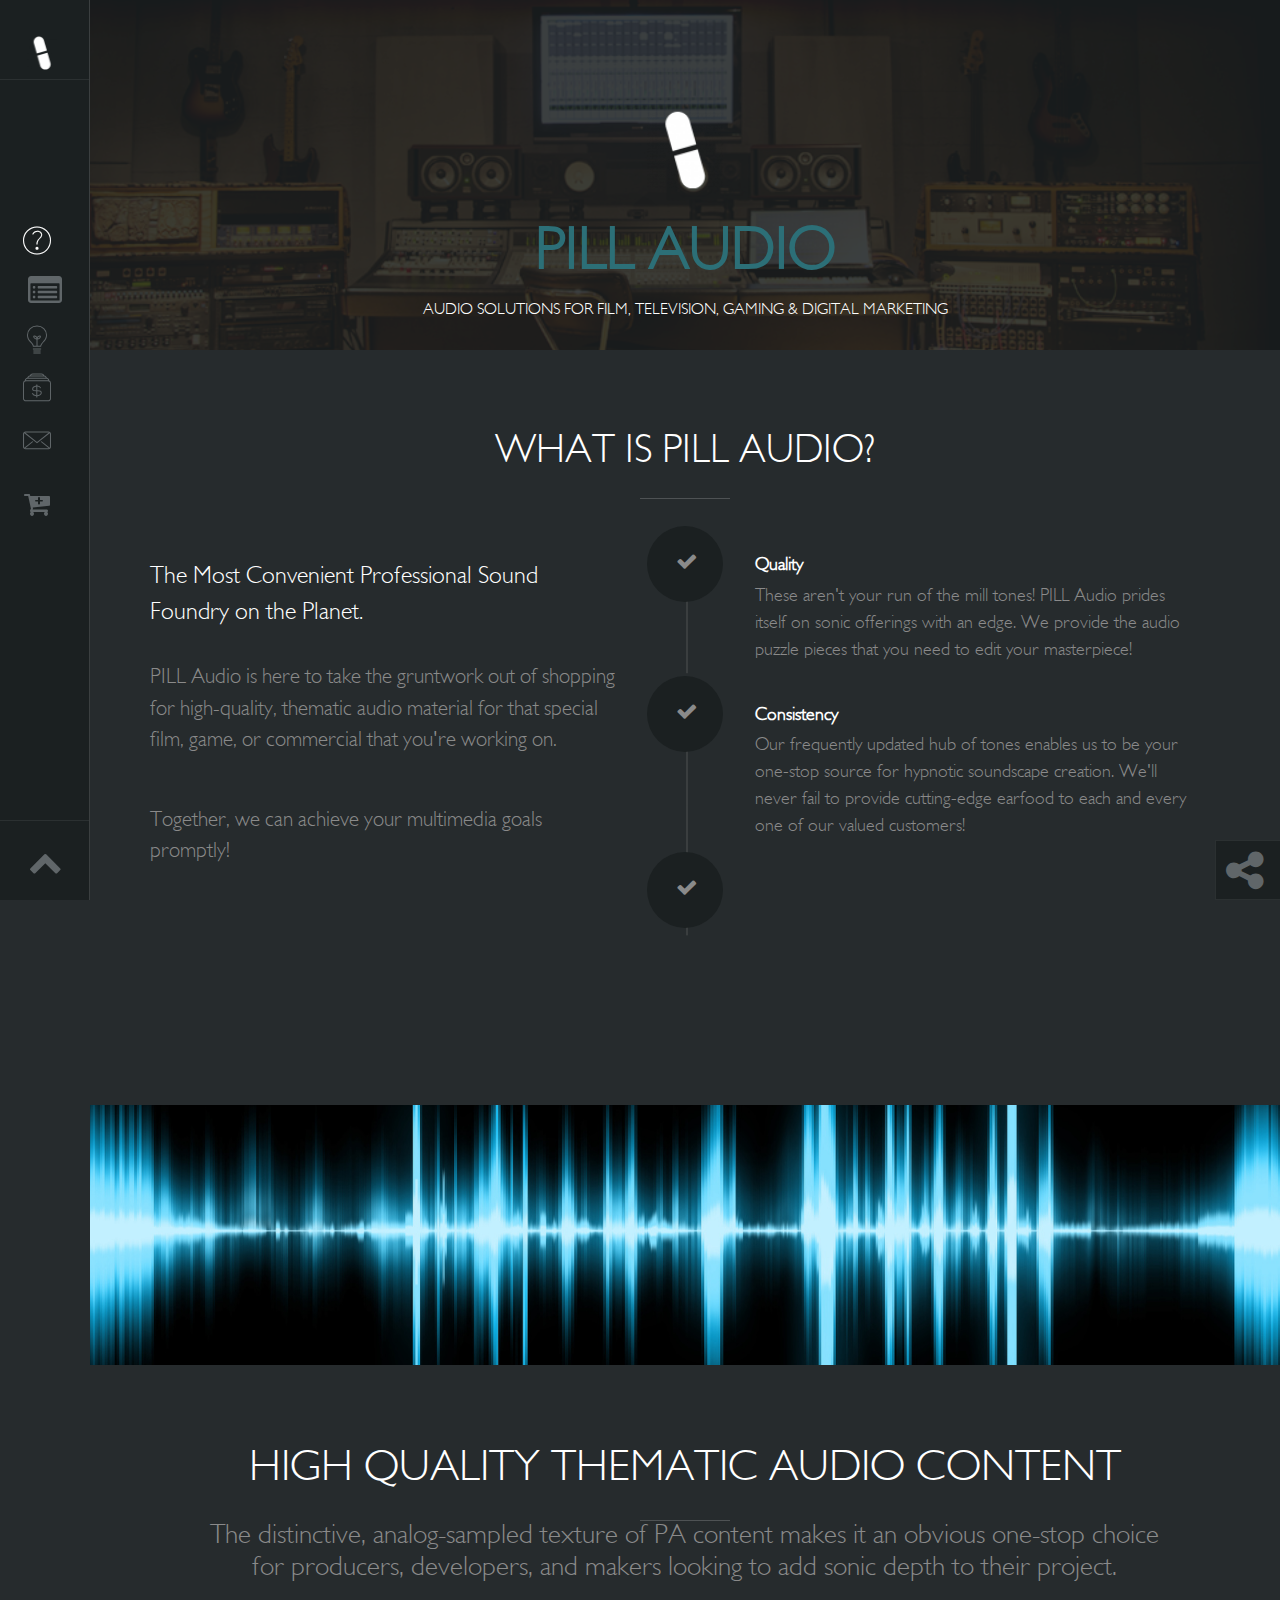
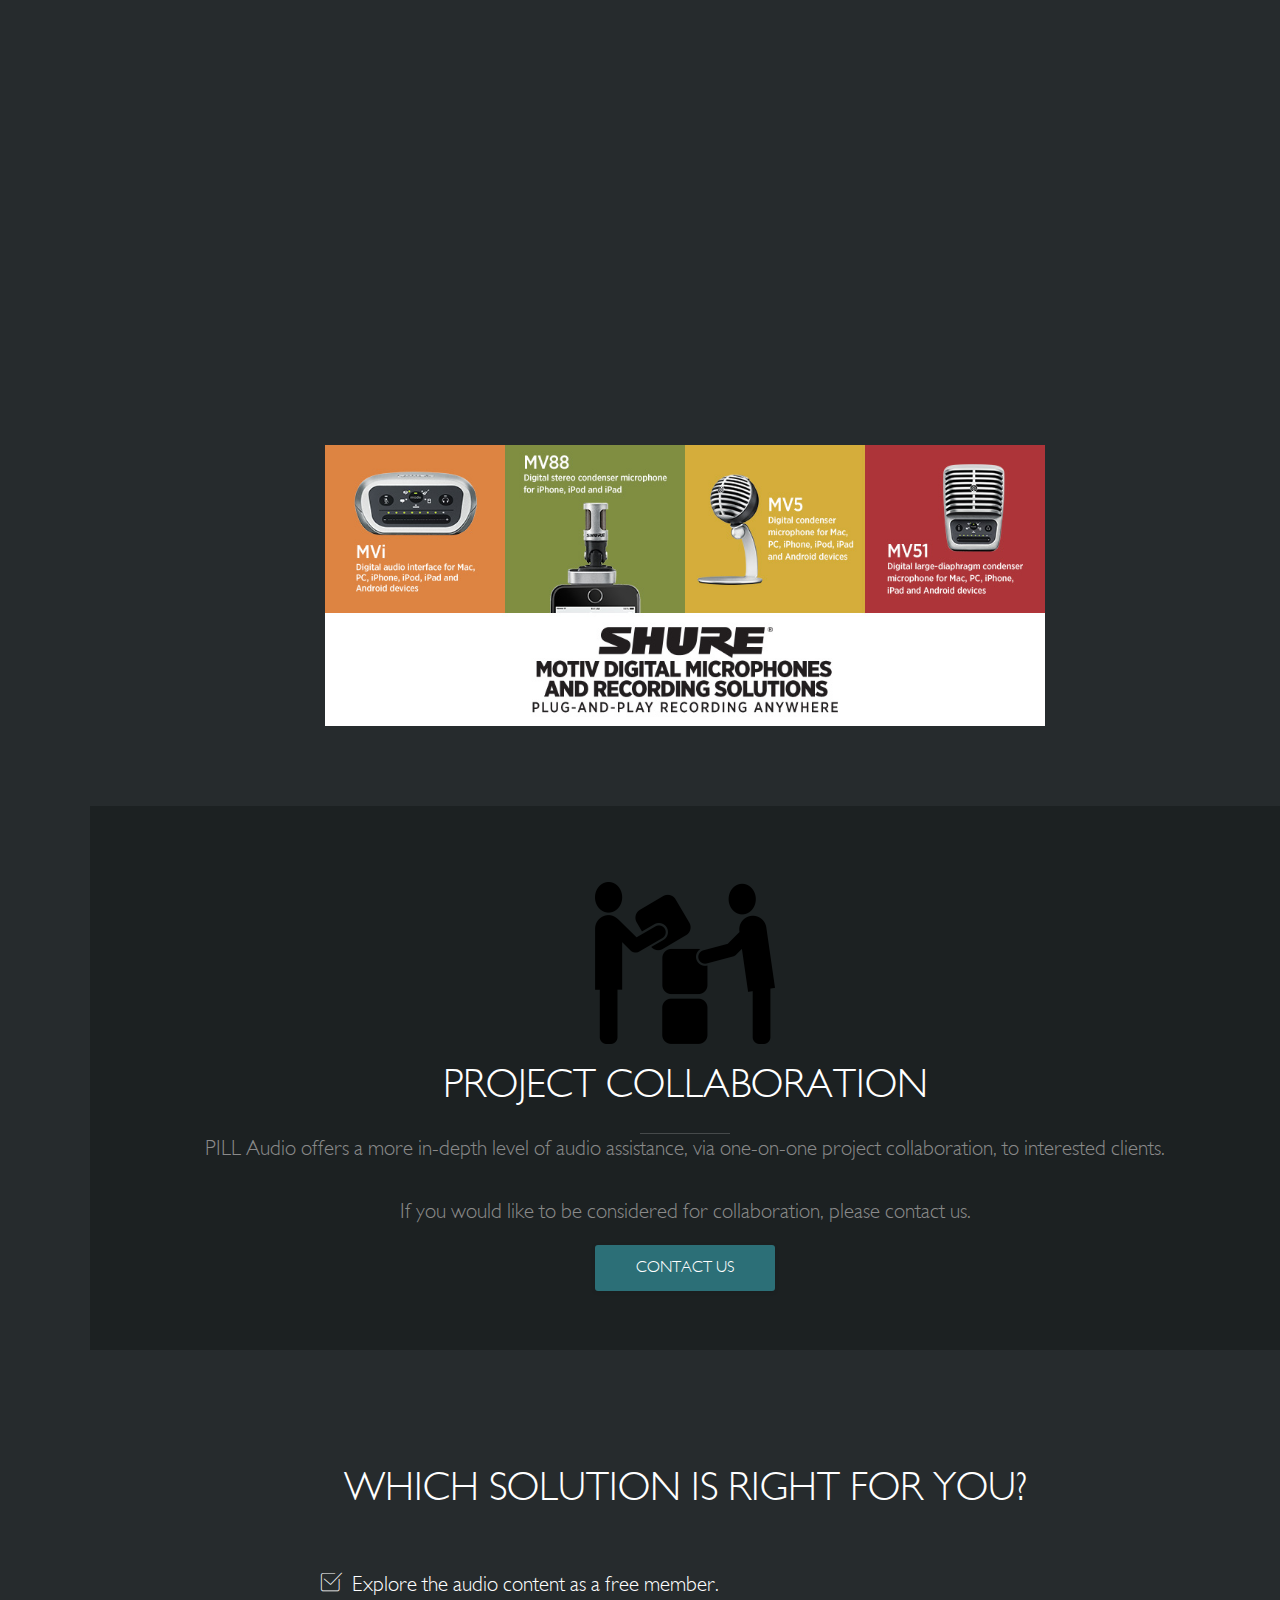
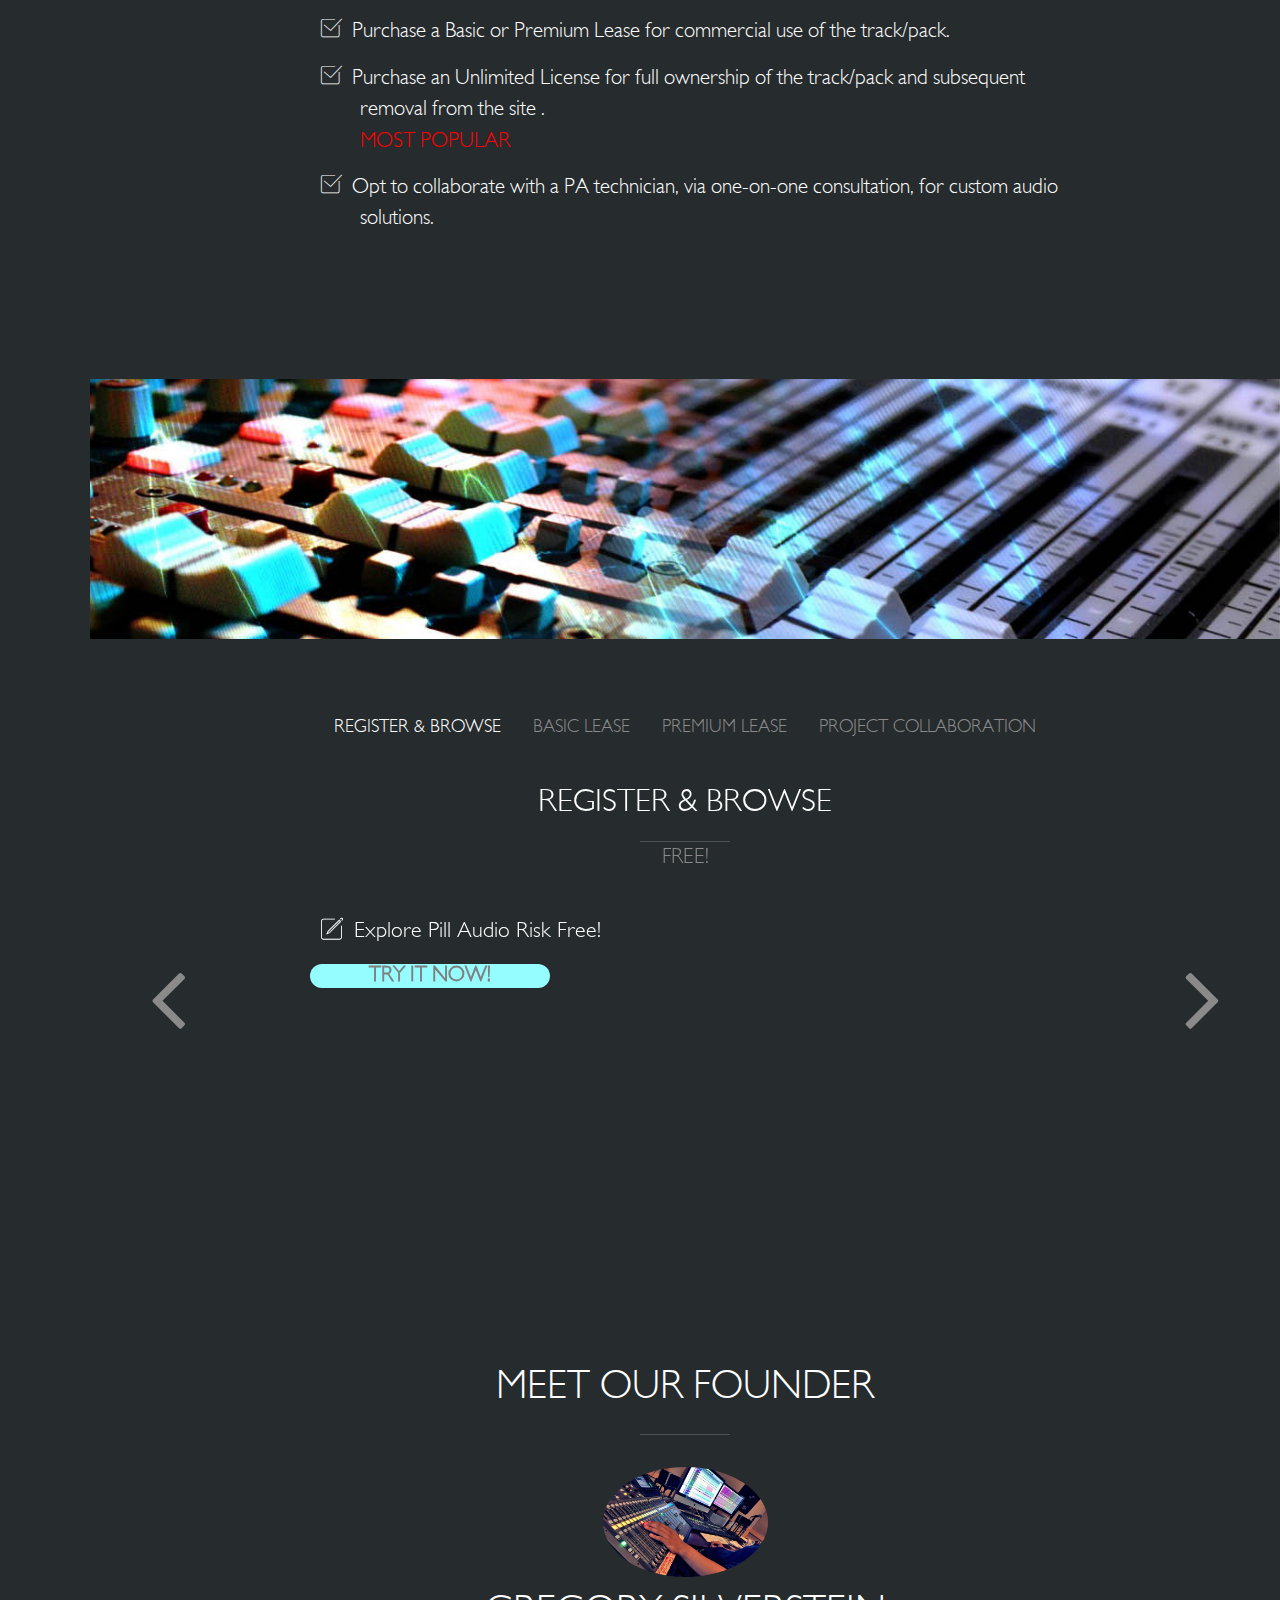
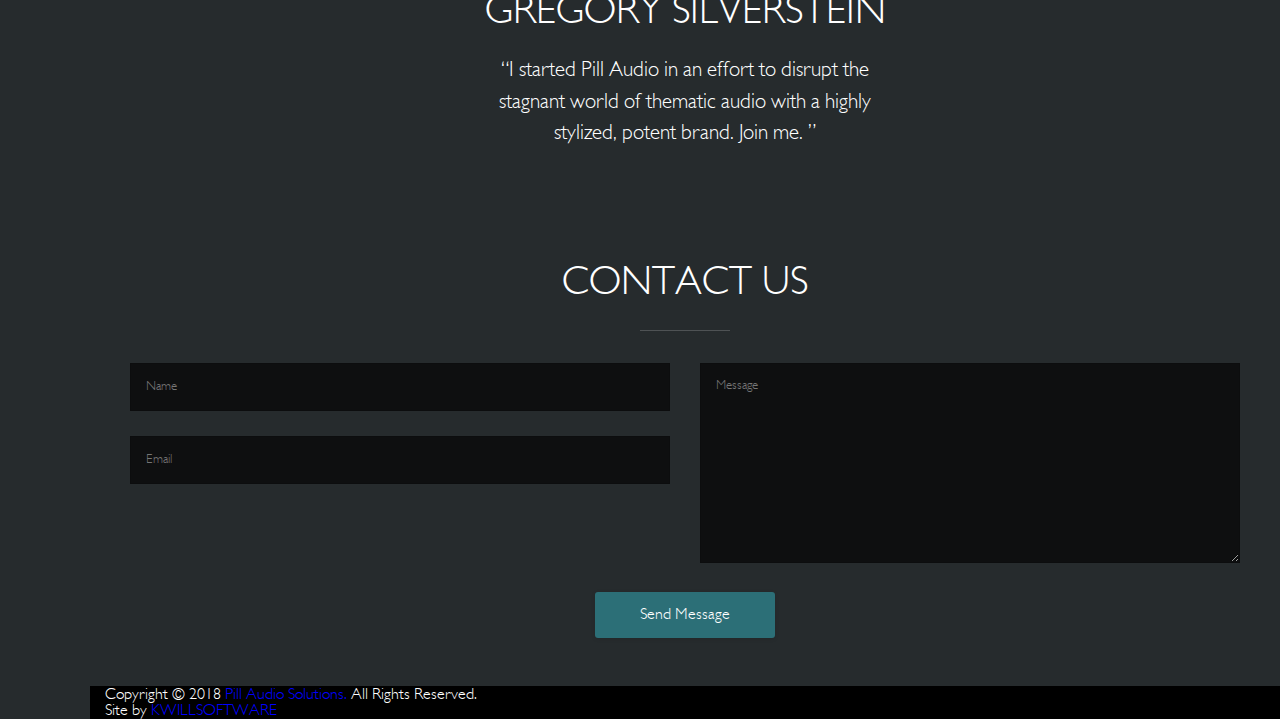
==== index.html @ 8e2c1a02 "Update index.html" ====
<!DOCTYPE html>
<html lang="en-US">
<head>
	
	<link rel="apple-touch-icon" sizes="120x120" href="/apple-touch-icon.png">
<link rel="icon" type="image/png" sizes="32x32" href="/favicon-32x32.png">
<link rel="icon" type="image/png" sizes="16x16" href="/favicon-16x16.png">
<link rel="manifest" href="/site.webmanifest">
<link rel="mask-icon" href="/safari-pinned-tab.svg" color="#5bbad5">
<meta name="msapplication-TileColor" content="#da532c">
<meta name="theme-color" content="#ffffff">

	<meta charset="UTF-8" />
	<meta name="description" content=""/>
	<meta http-equiv="X-UA-Compatible" content="IE=edge">
    <meta name="viewport" content="width=device-width, initial-scale=1">

    <title> PILL AUDIO SOLUTIONS </title>
	<!-- Windows 8 Tiles -->
	<meta name="msapplication-TileColor" content="#FFFFFF"/>
	<!-- ****** faviconit.com favicons ****** -->
	<link rel="stylesheet" type="text/css" href="css/style.css"/>
	<link rel="stylesheet" type="text/css" href="css/bootstrap.css"/>
	<link rel="stylesheet" type="text/css" href="css/animate.min.css"/>
	<link rel="stylesheet" href="css/picto-foundry-emotions.css" />
	<link rel="stylesheet" href="css/picto-foundry-household.css" />
	<link rel="stylesheet" href="css/picto-foundry-shopping-finance.css" />
	<link rel="stylesheet" href="css/picto-foundry-general.css" />
	
	<link href="css/font-awesome.min.css" rel="stylesheet"/>
</head>
	<body>
		<div class="pushWrapper">
		    <!-- Header (shown on mobile only) -->
			<header class="pageHeader">
				<!-- Menu Trigger -->
				<button class="menu-trigger">
					<span class="lines"></span>
				</button>

				<!-- Logo -->
			    <div class="headerLogo smoothScroll">
                   <div>  
                   <a href="#">
                   <img src="images/pill.png" width="60px" style="margin-left: 12px; padding-bottom: 20px;">
                   </a>

                   </div>
				</div>

			</header>
		    
		    <!-- Sidebar -->
			<div class="sidebar">

				<nav class="mainMenu">
					<ul class="menu">
						<li>
							<a class="smoothScroll" href="#timeline-part" title="What Is PA?"><i class="step icon-question size-24"></i><span class="text">What is PILL Audio?</span></a>
						</li>
						<li>
							<a class="smoothScroll" href="#stastistical-part" title="Services"><i class="fa fa-list-alt"></i><span class="text">Services</span></a>
						</li>
						<!--<li>
							<a class="smoothScroll" href="#testimonials-part" title="Testimonial"><i class="step icon-thumbs-up size-24"></i><span class="text">Testimonial</span></a>
						</li>
						<li>
							<a class="smoothScroll" href="#featured-part" title="Top Featured"><i class="step icon-bulleted-list size-24"></i><span class="text">Top Featured</span></a>
						</li>-->
							<li>
							<a class="smoothScroll" href="#tips-part" title="Options"><i class="step icon-light-bulb size-24"></i><span class="text">Options</span></a>
						</li>
						<li>
							<a class="smoothScroll" href="#pricing-part" title="Pricing"><i class="step icon-cogs size-24"></i><span class="text">Pricing</span></a>
						</li>
						
					
						
						<li>
							<a class="smoothScroll" href="#contact-form" title="Contact"><i class="step icon-envelope-1 size-34"></i><span class="text">Contact</span></a>
						</li>
						<li>
							<a class="smoothScroll" href="log/index.html" target="_blank" title="SHOP"><i class="fa fa-cart-plus size-34"></i><span class="text">SHOP</span></a>
						</li>
					</ul>
				</nav>

				<nav class="backToTop">
					<ul class="backToTop-menu">
						<li><a class="smoothScroll" href="#section-intro" title="to the top"><i class="fa fa-chevron-up"></i><span class="text">Back to top</span></a></li>
					</ul>
				</nav>
				
			</div>

			<!-- Share Menu -->
			<nav class="shareMenu">
				<a href="#" class="share-menu-trigger"><i class="fa fa-share-alt" style="width: 54px;"></i></a>

				<div class="tweet-share">
					
					<!-- Facebook - ADD HERE -->
					<iframe src="https://www.facebook.com/plugins/share_button.php?href=https%3A%2F%2Fdevelopers.facebook.com%2Fdocs%2Fplugins%2F&layout=button_count&size=small&mobile_iframe=true&width=88&height=20&appId" width="88" height="20" style="border:none;overflow:hidden" scrolling="no" frameborder="0" allowTransparency="true"></iframe>
					<!-- Twitter - ADD HERE -->
					<a href="https://twitter.com/share" class="twitter-share-button" ">Tweet</a>
					<script>!function(d,s,id){var js,fjs=d.getElementsByTagName(s)[0],p=/^http:/.test(d.location)?'http':'https';if(!d.getElementById(id)){js=d.createElement(s);js.id=id;js.src=p+'://platform.twitter.com/widgets.js';fjs.parentNode.insertBefore(js,fjs);}}(document, 'script', 'twitter-wjs');</script>
					
					

				</div>
			</nav>

		    <!-- Main -->
		    <main>

			<!-- FORMS -->

			<!-- INTRO -->

		<section class="section-intro" id="section-intro" data-stellar-background-ratio="0.5" data-stellar-vertical-offset="0">

			<a class="LC-logo" href="#/">
				<i class="icon-LClogo"></i>
				<!-- span class="text">Luxury</span> -->
			</a>

			<div class="content">

				<div class="container-template">
				    <h1>
				    	<div style="text-align: center;"><img src="images/pill.png" width="140px" style="margin: 0 auto" ></div>
				        <span id="pahead"> <b>PILL  AUDIO</b></span></h1><br> <div id="subt">AUDIO SOLUTIONS FOR FILM, TELEVISION, GAMING & DIGITAL MARKETING</div>
				        
				    

			    </div>
		    </div>

		</section>
		<section class="timeline-part" id="timeline-part">

	<div class="content">
		<div class="container-template">

			<div class="headergroup">
			    <h2 class="in-point">
			        <span class=>What Is</span>
			        <span>PILL AUDIO?</span>
			    </h2>
		    </div>

		    <div class="intro content-template">
		        <p style="color: white">The Most Convenient Professional Sound Foundry on the Planet. </p>
				<p>PILL Audio is here to take the gruntwork out of shopping for high-quality, thematic audio material for that special film, game, or commercial that you're working on.</p><br><br>
				<p>Together, we can achieve your multimedia goals promptly!</p>
		    </div>

		    <ul class="timeline">					
					<li class="year"><i class="fa fa-check" aria-hidden="true"></i></li>
				    <li class="upper-line">
				    	<span class="title">Quality</span>
				    	<span class="timeline-content paragraph-text">These aren't your run of the mill tones! PILL Audio prides itself on sonic offerings with an edge. We provide the audio puzzle pieces that you need to edit your masterpiece!
						</span>
				    </li>

									
					<li class="year"><i class="fa fa-check" aria-hidden="true"></i></li>
				    <li class="upper-line">
				    	<span class="title">Consistency</span>
				    	<span class="paragraph-text timeline-content">
				    		Our frequently updated hub of tones enables us to be your one-stop source for hypnotic soundscape creation. We'll never fail to provide cutting-edge earfood to each and every one of our valued customers!
						</span>
				    </li>

				    <li class="year"><i class="fa fa-check" aria-hidden="true"></i></li>
				    <li class="upper-line">
				    	<span class="title">Integrity
				    	</span>
				    	<span class="paragraph-text timeline-content">
				    		Our staff is extremely communicative & always ready to respond to whatever issues, questions, or observations that you may have.
						</span>
				    </li>
			    </ul>
		    </div>
	    </div>

		</section>
			<!-- ONLINE STATISTICS SECTION -->
			
		<section class="stastistical-part" id="stastistical-part">


			<!-- section-seperator -->
			<div class="section-seperator">
				<div class="container-template">
					<h2>
				        <span class=>Our</span>
				        Services </h2>
				</div>
			</div>

			<!-- Content -->
			<div class="content">
				<div class="container-template">
						
					<div class="headergroup">
						<h2>
					        <span>HIGH QUALITY THEMATIC AUDIO CONTENT</span>
					    </h2>
				    </div>
				    <div class="intro container-template">
				    	<p>The distinctive, analog-sampled texture of PA content makes it an obvious one-stop choice for producers, developers, and makers looking to add sonic depth to their project.</p>
				    </div>
				    

			    	<!-- Statistics -->
				<div class="statistics">
				    	
				<!--	<div class="barChart">

					
					<div class="dummybar"><!-- dummy bar for postitioning </div>
					
					
						<div class="bar" data-percentage="80">
							<div class="tooltip tooltip-left">
								<div class="tooltip-label">Buy Homes<hr></div>
								<div class="tooltip-value">$194,219 spent </div>
							</div>
						</div>

					
						<div class="bar" data-percentage="45">
							<div class="tooltip tooltip-topRight">
								<div class="tooltip-label">Sell Homes<hr></div>
								<div class="tooltip-value">$154,095 Earned</div>
							</div>
						</div>

					
						<div class="bar" data-percentage="23">
							<div class="tooltip tooltip-right">
								<div class="tooltip-label">Land Sell<hr></div>
								<div class="tooltip-value">$135,489 Earned</div>
							</div>
						</div>
					</div>	-->

						<!-- Icon Statistics -->
						<ul class="rounded-icon">

												
							<li>
								<div class="rounded-icon-icon"><i class="fa fa-gamepad"></i></div>
								<div class="rounded-icon-label">Game Development</div>
							</li>
						
												
							<li>
								<div class="rounded-icon-icon"><i class="fa fa-film"></i></div>
								<div class="rounded-icon-label">Film & TV Production</div>
							</li>
						
												
							<li>
								<div class="rounded-icon-icon"><i class="fa fa-usd"></i></div>
								<div class="rounded-icon-label">E-commerce Advertising</div>
							</li>
						
						</ul>


				<!-- Pie Chart --><!--
				<div class="pieChart">

					<!-- Overlay 
					<div class="pieChart-overlay">
						<div class="container-template">
							<h3>
								Around
							</h3>
							<div class=>The Globe</div>
							
						</div>
					</div>
				
									
							<div class="pie-section " data-start="0" data-degrees="141.22">
								<div class="pie-section-before"></div>
							</div>
				
									
							<div class="pie-section " data-start="141.22" data-degrees="69.69">
								<div class="pie-section-before"></div>
							</div>
				
									
							<div class="pie-section " data-start="210.91" data-degrees="25.27">
								<div class="pie-section-before"></div>
							</div>
				
									
							<div class="pie-section " data-start="236.18" data-degrees="14.52">
								<div class="pie-section-before"></div>
							</div>
				
									
							<div class="pie-section " data-start="250.7" data-degrees="109.3">
								<div class="pie-section-before"></div>
							</div>
				
					
						<div class="pie-section-labels">
					
					
							<div class="pie-section-label tooltip " data-x="0.943280616635" data-y="-0.331996503416">
								<div class="tooltip-label">Europe</div>
								<div class="tooltip-value">21,222</div>
							</div>
				
					
							<div class="pie-section-label tooltip " data-x="0.0686247285818" data-y="0.997642544515">
								<div class="tooltip-label">North America</div>
								<div class="tooltip-value">10,473</div>
							</div>
				
					
							<div class="pie-section-label tooltip " data-x="-0.688924071028" data-y="0.724833514925">
								<div class="tooltip-label">Australia</div>
								<div class="tooltip-value">3,797</div>
							</div>
				
					
							<div class="pie-section-label tooltip " data-x="-0.894466613728" data-y="0.447134741355">
								<div class="tooltip-label">Asia</div>
								<div class="tooltip-value">2,182</div>
							</div>
				
					
							<div class="pie-section-label tooltip " data-x="-0.815633003474" data-y="-0.578569618666">
								<div class="tooltip-label">Africa</div>
								<div class="tooltip-value">16,425</div>
							</div>
				
						</div>			
				</div>-->

				<!-- Pie Chart List (for mobile) -->
				<a href="http://www.shure.com/americas/search#category_1=Microphones&application=Studio+Vocals" target="_blank"  ><img src="images/ad.jpg" width="720px" style="margin: 0 auto" ></a>
			</div>
		</div>
	</div>

		</section>
	
			<!-- TESTIMONIALS SECTION -->
		<!--	
		<section class="testimonials-part" id="testimonials-part">
			<!-- section-seperator 
			<div class="testimonials-part-section-seperator">
				<div class="container-template">
					<h2>
				        <span class=>What our</span>
				        Clients say		    
				    </h2>

					<div class="testimonials-container">
				    <ul class="testimonials testimonials-wrapper">
											
						    <li class="testimonials-slide">
						    	<span class="testimonial-text">I am in love with the home designs. They are what i've been looking for a long time! I am in love with the home designs. They are what i've been looking for a long time!</span>
						    	<span class="testimonial-author">Ben Carson, DIRECTOR Carson Energy</span>
						    </li>

												
						    <li class="testimonials-slide">
						    	<span class="testimonial-text">A very interesting and haunting visual experience!&#039;It stats with you a long time. Very, very unique. A very interesting and haunting visual experience!&#039;It stats with you a long time. Very, very unique.</span>
						    	<span class="testimonial-author">Bob Gerry, CO-FOUNDER Hales &#038; Carters</span>
						    </li>

												
						    <li class="testimonials-slide">
						    	<span class="testimonial-text">We must definitely give you a nod for this great experience. It was very much worth my time. A very interesting and haunting visual experience!&#039;It stats with you a long time.Very,very unique.</span>
						    	<span class="testimonial-author">Catherine Denton, DIRECTOR Parpar</span>
						    </li>

						</ul>
					</div>

					<div class="testimonials-pagination"></div>
				</div>
			</div>

		</section>-->
			<!-- MEMBERSHIP SECTION-->
			
		<section class="membership-part" id="membership-part">

			<!-- section-seperator -->
			<div class="membership-part-section-seperator" data-stellar-background-ratio="0.5" data-stellar-vertical-offset="0">
				<div class="container-template">
					<img style="margin: auto;" src="images/keys.png" alt="keys" width="200px">
					<div class="headergroup">
						<h2>
					        <span class=>PROJECT COLLABORATION</span>

					    </h2>
				    </div>

				    <div class="content-template">
				        <p>PILL Audio offers a more in-depth level of audio assistance, via one-on-one project collaboration, to interested clients.<br>
						<p>If you would like to be considered for collaboration, please contact us.</p>
				    </div>
				    <br>
				    <button type="button" class="form-btn semibold">CONTACT US</button>
				</div>
			</div>

		</section>

			<!-- PROFILE -->
			<!--
		<section class="featured-part" id="featured-part">

			<!-- Content 
			<div class="content">
				<div class="container-template">
						
					<div class="headergroup">
						<h2>
					        <span class=>Top</span>
					        <span>Featured</span>
					    </h2>
				    </div>
				    <br>

				    <div class="intro content-template">
				        <p>Luxury Homes operates on in over 155 countries all over the world: <strong>Apartments</strong>, <strong>Condos</strong> and <strong>Mansions</strong>.</p>
				    </div>
				    <br>

				<div id="carousel-example-generic" class="carousel slide" data-ride="carousel">
				  <!-- Indicators 
				  <ol class="carousel-indicators">
				    <li data-target="#carousel-example-generic" data-slide-to="0" class="active"></li>
				    <li data-target="#carousel-example-generic" data-slide-to="1"></li>
				    <li data-target="#carousel-example-generic" data-slide-to="2"></li>
				  </ol>

				  <!-- Wrapper for slides 
				  <div class="carousel-inner">
				    <div class="item active">
				      <img src="images/pricing.jpg" alt="...">
				      <div class="carousel-caption">
				        
				      </div>
				    </div>
				    <div class="item">
				      <img src="images/pricing.jpg" alt="...">
				      <div class="carousel-caption">
				        
				      </div>
				    </div>
				     <div class="item">
				      <img src="images/pricing.jpg" alt="...">
				      <div class="carousel-caption">
				        
				      </div>
				    </div>
				  </div>

				  <!-- Controls 
				  <a class="left carousel-control" href="#carousel-example-generic" role="button" data-slide="prev">
				    <span class="glyphicon glyphicon-chevron-left"></span>
				  </a>
				  <a class="right carousel-control" href="#carousel-example-generic" role="button" data-slide="next">
				    <span class="glyphicon glyphicon-chevron-right"></span>
				  </a>
				</div>    
				     
			</div>
		</div>

		</section>-->
		<!-- Important Tips -->
			
		<section class="tips-part" id="tips-part">

			



			<!-- Content -->
			<div class="content">
				<div class="container-template">
						
					<h2>
				         WHICH SOLUTION IS RIGHT FOR YOU?
				    </h2>

				    <div class="content-template">
				        <ul>
							<li>
								<i class="icon-task-check"></i> Explore the audio content as a free member.
							</li>
							<li>
								<i class="icon-task-check"></i> Purchase a Basic or Premium Lease for commercial use of the track/pack.
							</li>
							<li>
								<i class="icon-task-check"></i> Purchase an Unlimited License for full ownership of the track/pack and subsequent removal from the site . <br><span style="color: red;">MOST POPULAR</span>
							</li>
							<li>
								<i class="icon-task-check"></i> Opt to collaborate with a PA technician, via one-on-one consultation, for custom audio solutions.
							</li>
							
						</ul>
				    </div>
				   
				    
				</div>
			</div>

		</section>

			<!-- PRICING -->
			
		<section class="pricing-part" id="pricing-part">

			<!-- section-seperator -->
			<div class="section-seperator">
				<div class="container-template">
					<h2>
				        <span>PRICING</span>
				        
				    </h2>
				</div>
			</div>

			<!-- Content -->
			<div class="content">
				<div class="container-template">

								
					<!-- Menu -->
			 		<ul class="pricing-menu">
			 			
					    <li class="selected"><a href="#">REGISTER & BROWSE</a></li>
					    <li><a href="#">BASIC LEASE</a></li>
					    <li><a href="#">PREMIUM LEASE</a></li>
					    <li><a href="#">PROJECT COLLABORATION  </a></li>

					</ul>

			 		<!-- L/R Nav -->
					<a href="#" class="pricing-nav pricing-nav-prev"><i class="fa fa-angle-left"></i></a>
					<a href="#" class="pricing-nav pricing-nav-next"><i class="fa fa-angle-right"></i></a>
					
					<!-- Slides -->
			 		<div class="pricing-container">
				    <div class="pricing-wrapper">

<div class="pricing-slide">
					    	<div class="headergroup">
					    		<h2>
					    			<span>REGISTER & BROWSE</span>
				    			</h2>
					    	</div>
							
							<div class="pricing-slide-content content-template">
					    		<p>FREE!</p>
								<ul>
									<li class="pricing-slide-text"><i class="icon-compose"></i>  Explore Pill Audio Risk Free!</li>
									
								
								<a href="log/index.html"><button style="color: grey; background-color: #95fdff; border-radius: 99px; width: 240px; text-align: center;"><b>TRY IT NOW!</b></button></a></ul>
								<p>&nbsp;</p>
				    		</div>
				    	</div>



			 							
					    <div class="pricing-slide">
					    	<div class="headergroup">
					    		<h2>
					    			<span>BASIC</span>
									<span> LEASE</span>
									<span class="super-seconday">$29 per track or pack</span>

				    			</h2>
					    	</div>
							
							<div class="pricing-slide-content content-template">
					    		<p>Our basic features</p>
								<ul>
									
									<li class="pricing-slide-text"><i class="icon-compose"></i>Receive download link instantly.</li>
															       
							       <li class="pricing-slide-text"><i class="icon-compose"></i>Leasing rights allow you to use the beat for ONE commercial recording or broadcast.</li>
								        <li class="pricing-slide-text"><i class="icon-compose"></i>Independently sell up to 5,000 copies</li>
                                                                         <li class="pricing-slide-text"><i class="icon-compose"></i>Cannot publish with B.M.I., ASCAP, etc.</li>
									<li class="pricing-slide-text"><i class="icon-compose"></i>Must give credit to PillAudioSolutions.com</li>
									<li class="pricing-slide-text"><i class="icon-compose"></i> Access to our live support team.</li>
																		
									<div style="text-align: center"><button type="button" class="btn btn-info">Info</button>

				    		</div></ul>
				    	</div>

										
					    <div class="pricing-slide">
					    	<div class="headergroup">
					    		<h2>
					    			<span>PREMIUM (Unlimited & Commercial Use)</span>
									<span class="super-seconday">$69/mo</span>
									<span style="color: red;">MOST POPULAR</span>
				    			</h2>
					    	</div>
							
							<div class="pricing-slide-content content-template">
					    		<p>Premium subscriptions include all basic features, plus the following:</p>
								<ul>
									<li class="pricing-slide-text"><i class="icon-compose"></i> >Independently sell up to 10,000 copies</li>
									<li class="pricing-slide-text"><i class="icon-compose"></i> No licensing acknowledgments required</li>
									<li class="pricing-slide-text"><i class="icon-compose"></i> Prioritized Support</li>
<div style="text-align: center"><a href="https://paypal.com"><img src="PayPal.png" width="180px"></div></a></ul>
									
								
								<p>&nbsp;</p>
				    		</div>
				    	</div>

										
					    <div class="pricing-slide">
					    	<div class="headergroup">
					    		<h2>
					    			<span>PROJECT COLLABORATION</span>
									
				    			</h2>
					    	</div>
							
							<div class="pricing-slide-content content-template">
								<p>Wanna team up? Need help editing? Need custom sounds?
									Call or message us. We'd love to hear what you have in mind!</p>
					    		<ul>
									<li class="pricing-slide-text" style="text-align: center;"> Call us for a quote!</li>
									
								</ul>
				    		</div>
				    	</div>
					</div>
				</div>	
			</div>
		</div>

		</section>
		
			
			<!-- EVENTS CALENDAR SECTION-->
			<!--
		<section class="events-part" id="events-part">


			<!-- section-seperator 
			<div class="section-seperator">
				<div class="container-template">
					<h2>
				        <span class=>Upcoming</span>
				        Events		    
				    </h2>
				</div>
			</div>

			<!-- Content 
			<div class="content">
				<div class="container-template">			
					<!-- Events List 
			 		<ul class="events-list">
		 				<li class="event-titles">
		 					<div class="event-title">Event</div>
		 					<div class="event-title">Date</div>
		 					<div class="event-title">Location</div>
		 				</li>
						
		 				<li>
		 					<div class="event-text">
								<div class="event-details content-template">
									<h4 class="event-title">Highbury</h4>

									<div class="event-date">
										08/09/2015							</div>

									<div class="event-location">
										London Rd. 46 Waterloo Road. NW1 5QT  	</div>
								</div>

								<div class="event-description content-template">devious Semikoli. Semantics, a large language ocean. A small river named Duden flows by their place and supplies it with the necessary regelialia. It is a paradisematic country, in which roasted parts of sentences fly into your mouth. </div>
							</div>

							<div class="event-image">
								<img src="images/lambo2copy.jpg" alt="your text" />	
							</div>
		 				</li>
						
						
		 				<li>
		 					<div class="event-text">
								<div class="event-details content-template">
									<h4 class="event-title">Gordon Hague</h4>

									<div class="event-date">
										29/05/2014							
									</div>

									<div class="event-location">
										Unit 68
										69 Royal Hospital Road
										London SW3 4HP							
									</div>
								</div>

								<div class="event-description content-template">Far far away, behind the word mountains, far from the countries Vokalia and Consonantia, there live the blind texts. Separated they live in Bookmarksgrove right at the coast of the Semantics, a large language ocean. A small river named Duden of Luxury.
								</div>
							</div>

							<div class="event-image">
								<img src="images/appartmentcopy.jpg" alt="your text" />					</div>
		 				</li>
						
						
		 				<li>
		 					<div class="event-text">
								<div class="event-details content-template">
									<h4 class="event-title">devious Semikoli</h4>

									<div class="event-date">
										09/07/2013							</div>

									<div class="event-location">
										Rocking Palace, 22 Happiness Hill Way.							</div>
								</div>

								<div class="event-description content-template">Far far away, behind the word mountains, far from the countries Vokalia and Consonantia, there live the blind texts. Separated they live in Bookmarksgrove right at the coast of the Semantics, a large language ocean. A small river named Duden</div>
							</div>

							<div class="event-image">
								<img src="images/intro_bgcopy.jpg" alt="your text here" />					</div>
		 				</li>
						
						
		 				<li>
		 					<div class="event-text">
								<div class="event-details content-template">
									<h4 class="event-title">47 Chandos Place</h4>

									<div class="event-date">
										29/09/2019							
									</div>

									<div class="event-location">
											47 Chandos Place
											Covent Garden
											London WC2N 4HS
											Covent Garden, Strand						
									</div>
								</div>

								<div class="event-description content-template">Far far away, behind the word mountains, far from the countries Vokalia and Consonantia, there live the blind texts. Separated they live in Bookmarksgrove right at the coast of the Semantics, a large language ocean. A small river named Duden </div>
							</div>

							<div class="event-image">
								<img src="images/brand-copyy.jpg" alt="your text" />			
							</div>
		 				</li>
					</ul>
				</div>
			</div>
		</section>
			-->
			<!-- FOUNDERS & TEAM SECTION-->
			
		<section class="section-team" id="section-team">

			<!-- Content -->
			<div class="content">
				<div class="container-template">

					</ul>
					<div class="headergroup">
						<h2>
					        <span class=>Meet our</span>
					        <span>Founder</span>
					    </h2>
				    </div>
					
								
					<!-- Team Members List -->
			 		<ul class="team-members">
			 			
		 				<li>
		 					<div class="team-member-image">
		 						<img src="images/Reza.jpg" alt="yours alone" /> 					
		 					</div>

		 					<h3 class="team-member-title">
		 						<span class=>Gregory Silverstein</span> 						
		 					</h3>

		 					<div class="team-member-text content-template">
		 						<p>&#8220;I started Pill Audio in an effort to disrupt the stagnant world of thematic audio with a highly stylized, potent brand.  Join me. &#8221;</p>
		 					</div>
		 				</li>
				</div>
			</div>
		</section>
		<section class="contact-form" id="contact-form">

					<div class="headergroup">
						<h2>
					        <span>CONTACT US</span>
					    </h2>
				    </div>

		<div class="container">		    
			<div class="inner contact">
                <!-- Form Area -->
                <div class="contact-form">
                    <!-- Form -->
                    <br />
                    <form id="contact-us" method="post" action="contact.php">
                        <!-- Left Inputs -->
                       <div class="col-xs-6 ">
                            <!-- Name -->
                            <br>
                            <input type="text" name="name" id="name" required="required" class="form" placeholder="Name" />
                            <!-- Email -->
                            <input type="email" name="email" id="email" required="required" class="form" placeholder="Email" />
                          
                        </div><!-- End Left Inputs -->
                        <!-- Right Inputs -->
                        <div class="col-xs-6">
                            <!-- Message -->
                            <br>
                            <textarea name="message" id="message" class="form textarea"  placeholder="Message"></textarea>
                        </div><!-- End Right Inputs -->
                        <!-- Bottom secondaymit -->
                        <div class="relative fullwidth col-xs-12">
                            <!-- Send Button -->
                            <button type="button" id="secondaymit" name="secondaymit" class="form-btn semibold">Send Message</button> 
                        </div><!-- End Bottom secondaymit -->
                        <!-- Clear -->
                        <div class="clear"></div>
                    </form>

                    <!-- Your Mail Message -->
                    <div class="mail-message-area">
                        <!-- Message -->
                        <div class="alert gray-bg mail-message not-visible-message">
                            <strong>Thank You !</strong> Your email has been delivered.
                        </div>
                    </div>
                    </div>
                </div><!-- End Contact Form Area -->
            </div><!-- End Inner -->
       
        <br />
        
		</section>
			
			<!--<footer class="pageFooter">
				<div class="btnContainer">
					<a class="gc-link" href="#" target="_blank"><i class="icon-handcrafted"></i></a>
				</div>

				<div class="btnContainer">
				    <a class="LC-logo" href="#/">
						<i class="icon-LClogo"></i>
					</a>
				</div>
			</footer>-->


<!--Footer-->
<br><br>
<footer class="page-footer blue center-on-small-only" style="background: black;">

    <!--Footer Links-->
    <div class="container-fluid">
        <div class="row">

            <!--First column-->
            <div class="col-md-6">
               
            </div>
            <!--/.First column-->

            <!--Second column-->
            <div class="col-md-6">
                
                    
                   
                
            </div>
            <!--/.Second column-->
        </div>
    </div>
    <!--/.Footer Links-->

    <!--Copyright-->
    <div class="footer-copyright" >
        <div class="container-fluid" >
           Copyright © 2018  <a href="#" id="kslink" style="color: blue;"> Pill Audio Solutions. </a>All Rights Reserved.<br>
Site by <a href="http://kwillsoftware.com" id="kslink" style="color: blue;">KWILLSOFTWARE</a>
        </div>
    </div>
    <!--/.Copyright-->

</footer>
<!--/.Footer-->




			</main>

		</div>
		<script type='text/javascript' src='js/jquery.js'></script>
		<script type='text/javascript' src='js/jquery-migrate.js'></script>
		<script type='text/javascript' src='js/jquery.form.js'></script>
		<script type='text/javascript' src='js/jquery.mobile.custom.js'></script>
		<script type='text/javascript' src='js/modernizr.js'></script>
		<script type='text/javascript' src='js/response.js'></script>
		<script type='text/javascript' src='js/swiper.js'></script>
		<script type='text/javascript' src='js/waypoints.js'></script>
		<script type='text/javascript' src='js/jquery.stellar.js'></script>
		<script type='text/javascript' src='js/module.js'></script>
		<script type='text/javascript' src='js/bootstrap.min.js'></script>
		<script src="js/wow.min.js"></script>
		<script>
		new WOW().init();
		</script>
		
	</body>	
</html>
---- css/style.css ----
@import url("http://hello.myfonts.net/count/2a8a52");
/* Colours */
/* Base font size */
/* Imports */
/* Base Files */
html, body, div, span, applet, object, iframe,
h1, h2, h3, h4, h5, h6, p, blockquote, pre,
a, abbr, acronym, address, big, cite, code,
del, dfn, em, img, ins, kbd, q, s, samp,
small, strike, strong, seconday, sup, tt, var,
b, u, i, center,
dl, dt, dd, ol, ul, li,
fieldset, form, label, legend,
table, caption, tbody, tfoot, thead, tr, th, td,
article, aside, canvas, details, figcaption, figure,
footer, header, .headergroup, menu, nav, section, summary,
time, mark, audio, video {
  margin: 0;
  padding: 0;
  border: 0;
  outline: 0;
  font-size: 100%;
  font: inherit;
  vertical-align: baseline;
}
@font-face {
  font-family: "picto-foundry-emotions";
  src: url("../fonts/picto-foundry-emotions.eot");
  src: url("../fonts/picto-foundry-emotions.eot?#iefix") format("embedded-opentype"),
       url("../fonts/picto-foundry-emotions.woff") format("woff"),
       url("../fonts/picto-foundry-emotions.ttf") format("truetype"),
       url("../fonts/picto-foundry-emotions.svg#picto-foundry-emotions") format("svg");
  font-weight: normal;
  font-style: normal;
}

/* HTML5 display-role reset for older browsers */
article, aside, details, figcaption, figure,
footer, header, .headergroup, menu, nav, section {
  display: block;
}

body {
  line-height: 1;
}

ol, ul {
  list-style: none;
}

blockquote, q {
  quotes: none;
}

blockquote:before, blockquote:after,
q:before, q:after {
  content: '';
  content: none;
}

:focus, *:hover {
  outline: 0;
}

ins {
  text-decoration: none;
}

del {
  text-decoration: line-through;
}

table {
  border-collapse: collapse;
  border-spacing: 0;
}

main {
  display: block;
}

img {
  display: block;
}

/* 'rem' is a Sass mixin that converts pixel values to rem values
 * Returns 2 lines of code — regular pixel values and converted rem values 
 * 
 * Sample input:
 * .element { 
 * @include rem('padding',10px 0 2px 5px); }
 * 
 * Sample output:
 * .element {
 *   padding: 10px 0 2px 5px;
 *   padding: 1rem 0 0.2rem 0.5rem; }
 */
/* Dimensions */
/* position */
/* Padding */
/* Margin */
/* Border */
/* Fonts */
/* Base */
* {
  -moz-box-sizing: border-box;
  -webkit-box-sizing: border-box;
  box-sizing: border-box;
  -webkit-font-smoothing: antialiased !important;
  -webkit-tap-highlight-color: rgba(0, 0, 0, 0);
}

a:active {
  background-color: transparent;
}

.modal-form .form-row, .modal-form .form-checkboxes-twoColumns .form-field-checkbox, .modal-form .form-checkboxes-group .form-field-checkbox, .content .container-template, .events-part .events-list li, .section-team .team-members {
  zoom: 1;
}
.modal-form .form-row:before, .modal-form .form-checkboxes-twoColumns .form-field-checkbox:before, .modal-form .form-checkboxes-group .form-field-checkbox:before, .content .container-template:before, .events-part .events-list li:before, .section-team .team-members:before, .modal-form .form-row:after, .modal-form .form-checkboxes-twoColumns .form-field-checkbox:after, .modal-form .form-checkboxes-group .form-field-checkbox:after, .content .container-template:after, .events-part .events-list li:after, .section-team .team-members:after {
  content: "\0020";
  display: block;
  height: 0;
  overflow: hidden;
}
.modal-form .form-row:after, .modal-form .form-checkboxes-twoColumns .form-field-checkbox:after, .modal-form .form-checkboxes-group .form-field-checkbox:after, .content .container-template:after, .events-part .events-list li:after, .section-team .team-members:after {
  clear: both;
}

.modal-form .custom-checkbox-replaced input {
  position: absolute !important;
  clip: rect(1px, 1px, 1px, 1px);
}

a, .modal-form .form-field-terms textarea, .pushWrapper, .pageHeader, .pageHeader .menu-trigger, .pageHeader .menu-trigger .lines, .pageHeader .menu-trigger .lines:before, .pageHeader .menu-trigger .lines:after, .sidebar, .shareMenu, .shareMenu .shareButtons, .stastistical-part .content .statistics .pieChart:before {
  -webkit-transition: 0.6s ease;
  transition: 0.6s ease;
}

.btn,
button.btn,
input.btn,
input[type="secondaymit"] {
  -webkit-transition: background-color 0.6s ease;
  transition: background-color 0.6s ease;
}

.sidebar ul li a, .shareMenu .share-menu-trigger, .shareMenu .share-menu-trigger .text {
  -webkit-transition: color 0.6s ease;
  transition: color 0.6s ease;
}


.gc-modal, .modal-close-wrapper, .stastistical-part .content .statistics .pieChart .pie-section-labels {
  -webkit-transition: opacity 0.6s ease;
  transition: opacity 0.6s ease;
}

.shareMenu .shareButtons > div,
.shareMenu .shareButtons > span,
.shareMenu .shareButtons > iframe,
.shareMenu .shareButtons > a {
  -webkit-transition: none;
  transition: none;
}

.pageHeader .headerLogo, .sidebar ul li a {
  -webkit-backface-visibility: hidden;
}

svg {
  width: 100%;
  height: 100%;
  max-height: 100%;
}

.content-template > *:last-child, .membership-part .membership-part-section-seperator .container-template .content-template > *:last-child, .tips-part .content .content-template > *:last-child,
.content-template > *:last-child > *:last-child,
.membership-part .membership-part-section-seperator .container-template .content-template > *:last-child > *:last-child,
.content-template > *:last-child > *:last-child > *:last-child {
  margin-bottom: 0;
  padding-bottom: 0;
}

/* Media Queries */
/* Sitewide Files */
/*****************************************/
/*              Animations               */
/*****************************************/
/* Rotate */
@-webkit-keyframes spin {
  from {
    -webkit-transform: rotate(0);
  }

  to {
    -webkit-transform: rotate(360deg);
  }
}

@-ms-keyframes spin {
  from {
    -ms-transform: rotate(0);
  }

  to {
    -ms-transform: rotate(360deg);
  }
}

@keyframes spin {
  from {
    transform: rotate(0);
  }

  to {
    transform: rotate(360deg);
  }
}

@-webkit-keyframes section-seperatorLoad {
  75% {
    left: -48%;
    -webkit-transform: skewX(0);
    -moz-transform: skewX(0);
    -ms-transform: skewX(0);
    -o-transform: skewX(0);
    transform: skewX(0);
  }

  100% {
    -webkit-transform: skewX(-25deg);
    -moz-transform: skewX(-25deg);
    -ms-transform: skewX(-25deg);
    -o-transform: skewX(-25deg);
    transform: skewX(-25deg);
    left: -48%;
  }
}

@-moz-keyframes section-seperatorLoad {
  75% {
    left: -48%;
    -webkit-transform: skewX(0);
    -moz-transform: skewX(0);
    -ms-transform: skewX(0);
    -o-transform: skewX(0);
    transform: skewX(0);
  }

  100% {
    -webkit-transform: skewX(-25deg);
    -moz-transform: skewX(-25deg);
    -ms-transform: skewX(-25deg);
    -o-transform: skewX(-25deg);
    transform: skewX(-25deg);
    left: -48%;
  }
}

@-ms-keyframes section-seperatorLoad {
  75% {
    left: -48%;
    -webkit-transform: skewX(0);
    -moz-transform: skewX(0);
    -ms-transform: skewX(0);
    -o-transform: skewX(0);
    transform: skewX(0);
  }

  100% {
    -webkit-transform: skewX(-25deg);
    -moz-transform: skewX(-25deg);
    -ms-transform: skewX(-25deg);
    -o-transform: skewX(-25deg);
    transform: skewX(-25deg);
    left: -48%;
  }
}

@keyframes section-seperatorLoad {
  75% {
    left: -48%;
    -webkit-transform: skewX(0);
    -moz-transform: skewX(0);
    -ms-transform: skewX(0);
    -o-transform: skewX(0);
    transform: skewX(0);
  }

  100% {
    -webkit-transform: skewX(-25deg);
    -moz-transform: skewX(-25deg);
    -ms-transform: skewX(-25deg);
    -o-transform: skewX(-25deg);
    transform: skewX(-25deg);
    left: -48%;
  }
}

/* Typography */
@font-face {
  font-family: 'GillSans';
  src: url("../fonts/2A8A52_0_0.eot");
  src: url("../fonts/2A8A52_0_0d41d.eot?#iefix") format("embedded-opentype"), url("../fonts/2A8A52_0_0.woff") format("woff"), url("../fonts/2A8A52_0_0.ttf") format("truetype"), url("../fonts/2A8A52_0_0.svg#wf") format("svg");
  font-weight: normal;
  font-style: normal;
}

@font-face {
  font-family: 'dubielitalic';
  src: url("../fonts/DubielItalic-webfont.eot");
  src: url("../fonts/DubielItalic-webfontd41d.eot?#iefix") format("embedded-opentype"), url("../fonts/DubielItalic-webfont.woff") format("woff"), url("../fonts/DubielItalic-webfont.ttf") format("truetype"), url("../fonts/DubielItalic-webfont.svg#dubielitalic") format("svg");
  font-weight: normal;
  font-style: normal;
}

/* Site Specific Styles */
a {
  color: white;
  text-decoration: none;
  cursor: pointer;
}
a:focus, a:hover {
  color: white;
}

strong {
  font-weight: 700;
}

html {
  font-size: 100%;
  font-family: "GillSans", Arial, sans-serif;
  color: white;
  line-height: 1em;
}

/* Headings */
h1, h2, h3, h4, h5, h6,
.h1, .h2, .section-team .team-members li .team-member-title, .h3, .section-brand .guidelines .columns .colors ul li, .h4, .h5, .h6 {
  color: white;
  font-family: "GillSans", Arial, sans-serif;
  vertical-align: top;
  text-transform: uppercase;
  text-align: center;
  line-height: 1.1em;
}
h1 .seconday, h1 .em, h1 h2 .em, h2 h1 .em, h1 h3 .em, h3 h1 .em, h1 h4 .em, h4 h1 .em, h1 h5 .em, h5 h1 .em, h1 h6 .em, h6 h1 .em,
h1 .h1 .em,
.h1 h1 .em, h1 .h2 .em, .h2 h1 .em, h1 .section-team .team-members li .team-member-title .em, .section-team .team-members li .team-member-title h1 .em, h1 .h3 .em, .h3 h1 .em, h1 .section-brand .guidelines .columns .colors ul li .em, .section-brand .guidelines .columns .colors ul li h1 .em, h1 .h4 .em, .h4 h1 .em, h1 .h5 .em, .h5 h1 .em, h1 .h6 .em, .h6 h1 .em, h2 .seconday, h2 h1 .em, h1 h2 .em, h2 .em, h2 h3 .em, h3 h2 .em, h2 h4 .em, h4 h2 .em, h2 h5 .em, h5 h2 .em, h2 h6 .em, h6 h2 .em,
h2 .h1 .em,
.h1 h2 .em, h2 .h2 .em, .h2 h2 .em, h2 .section-team .team-members li .team-member-title .em, .section-team .team-members li .team-member-title h2 .em, h2 .h3 .em, .h3 h2 .em, h2 .section-brand .guidelines .columns .colors ul li .em, .section-brand .guidelines .columns .colors ul li h2 .em, h2 .h4 .em, .h4 h2 .em, h2 .h5 .em, .h5 h2 .em, h2 .h6 .em, .h6 h2 .em, h3 .seconday, h3 h1 .em, h1 h3 .em, h3 h2 .em, h2 h3 .em, h3 .em, h3 h4 .em, h4 h3 .em, h3 h5 .em, h5 h3 .em, h3 h6 .em, h6 h3 .em,
h3 .h1 .em,
.h1 h3 .em, h3 .h2 .em, .h2 h3 .em, h3 .section-team .team-members li .team-member-title .em, .section-team .team-members li .team-member-title h3 .em, h3 .h3 .em, .h3 h3 .em, h3 .section-brand .guidelines .columns .colors ul li .em, .section-brand .guidelines .columns .colors ul li h3 .em, h3 .h4 .em, .h4 h3 .em, h3 .h5 .em, .h5 h3 .em, h3 .h6 .em, .h6 h3 .em, h4 .seconday, h4 h1 .em, h1 h4 .em, h4 h2 .em, h2 h4 .em, h4 h3 .em, h3 h4 .em, h4 .em, h4 h5 .em, h5 h4 .em, h4 h6 .em, h6 h4 .em,
h4 .h1 .em,
.h1 h4 .em, h4 .h2 .em, .h2 h4 .em, h4 .section-team .team-members li .team-member-title .em, .section-team .team-members li .team-member-title h4 .em, h4 .h3 .em, .h3 h4 .em, h4 .section-brand .guidelines .columns .colors ul li .em, .section-brand .guidelines .columns .colors ul li h4 .em, h4 .h4 .em, .h4 h4 .em, h4 .h5 .em, .h5 h4 .em, h4 .h6 .em, .h6 h4 .em, h5 .seconday, h5 h1 .em, h1 h5 .em, h5 h2 .em, h2 h5 .em, h5 h3 .em, h3 h5 .em, h5 h4 .em, h4 h5 .em, h5 .em, h5 h6 .em, h6 h5 .em,
h5 .h1 .em,
.h1 h5 .em, h5 .h2 .em, .h2 h5 .em, h5 .section-team .team-members li .team-member-title .em, .section-team .team-members li .team-member-title h5 .em, h5 .h3 .em, .h3 h5 .em, h5 .section-brand .guidelines .columns .colors ul li .em, .section-brand .guidelines .columns .colors ul li h5 .em, h5 .h4 .em, .h4 h5 .em, h5 .h5 .em, .h5 h5 .em, h5 .h6 .em, .h6 h5 .em, h6 .seconday, h6 h1 .em, h1 h6 .em, h6 h2 .em, h2 h6 .em, h6 h3 .em, h3 h6 .em, h6 h4 .em, h4 h6 .em, h6 h5 .em, h5 h6 .em, h6 .em,
h6 .h1 .em,
.h1 h6 .em, h6 .h2 .em, .h2 h6 .em, h6 .section-team .team-members li .team-member-title .em, .section-team .team-members li .team-member-title h6 .em, h6 .h3 .em, .h3 h6 .em, h6 .section-brand .guidelines .columns .colors ul li .em, .section-brand .guidelines .columns .colors ul li h6 .em, h6 .h4 .em, .h4 h6 .em, h6 .h5 .em, .h5 h6 .em, h6 .h6 .em, .h6 h6 .em,
.h1 .seconday,
.h1 h1 .em,
h1 .h1 .em,
.h1 h2 .em,
h2 .h1 .em,
.h1 h3 .em,
h3 .h1 .em,
.h1 h4 .em,
h4 .h1 .em,
.h1 h5 .em,
h5 .h1 .em,
.h1 h6 .em,
h6 .h1 .em,
.h1 .em,
.h1 .h2 .em,
.h2 .h1 .em,
.h1 .section-team .team-members li .team-member-title .em,
.section-team .team-members li .team-member-title .h1 .em,
.h1 .h3 .em,
.h3 .h1 .em,
.h1 .section-brand .guidelines .columns .colors ul li .em,
.section-brand .guidelines .columns .colors ul li .h1 .em,
.h1 .h4 .em,
.h4 .h1 .em,
.h1 .h5 .em,
.h5 .h1 .em,
.h1 .h6 .em,
.h6 .h1 .em, .h2 .seconday, .section-team .team-members li .team-member-title .seconday, .h2 h1 .em, h1 .h2 .em, .section-team .team-members li .team-member-title h1 .em, h1 .section-team .team-members li .team-member-title .em, .h2 h2 .em, h2 .h2 .em, .section-team .team-members li .team-member-title h2 .em, h2 .section-team .team-members li .team-member-title .em, .h2 h3 .em, h3 .h2 .em, .section-team .team-members li .team-member-title h3 .em, h3 .section-team .team-members li .team-member-title .em, .h2 h4 .em, h4 .h2 .em, .section-team .team-members li .team-member-title h4 .em, h4 .section-team .team-members li .team-member-title .em, .h2 h5 .em, h5 .h2 .em, .section-team .team-members li .team-member-title h5 .em, h5 .section-team .team-members li .team-member-title .em, .h2 h6 .em, h6 .h2 .em, .section-team .team-members li .team-member-title h6 .em, h6 .section-team .team-members li .team-member-title .em,
.h2 .h1 .em,
.h1 .h2 .em,
.section-team .team-members li .team-member-title .h1 .em,
.h1 .section-team .team-members li .team-member-title .em, .h2 .em, .section-team .team-members li .team-member-title .h2 .em, .h2 .section-team .team-members li .team-member-title .em, .h2 .section-team .team-members li .team-member-title .em, .section-team .team-members li .team-member-title .h2 .em, .section-team .team-members li .team-member-title .em, .h2 .h3 .em, .h3 .h2 .em, .section-team .team-members li .team-member-title .h3 .em, .h3 .section-team .team-members li .team-member-title .em, .h2 .section-brand .guidelines .columns .colors ul li .em, .section-brand .guidelines .columns .colors ul li .h2 .em, .section-team .team-members .section-brand .guidelines .columns .colors ul li .team-member-title .em, .section-brand .guidelines .columns .colors ul .section-team .team-members li .team-member-title .em, .h2 .h4 .em, .h4 .h2 .em, .section-team .team-members li .team-member-title .h4 .em, .h4 .section-team .team-members li .team-member-title .em, .h2 .h5 .em, .h5 .h2 .em, .section-team .team-members li .team-member-title .h5 .em, .h5 .section-team .team-members li .team-member-title .em, .h2 .h6 .em, .h6 .h2 .em, .section-team .team-members li .team-member-title .h6 .em, .h6 .section-team .team-members li .team-member-title .em, .h3 .seconday, .section-brand .guidelines .columns .colors ul li .seconday, .h3 h1 .em, h1 .h3 .em, .section-brand .guidelines .columns .colors ul li h1 .em, h1 .section-brand .guidelines .columns .colors ul li .em, .h3 h2 .em, h2 .h3 .em, .section-brand .guidelines .columns .colors ul li h2 .em, h2 .section-brand .guidelines .columns .colors ul li .em, .h3 h3 .em, h3 .h3 .em, .section-brand .guidelines .columns .colors ul li h3 .em, h3 .section-brand .guidelines .columns .colors ul li .em, .h3 h4 .em, h4 .h3 .em, .section-brand .guidelines .columns .colors ul li h4 .em, h4 .section-brand .guidelines .columns .colors ul li .em, .h3 h5 .em, h5 .h3 .em, .section-brand .guidelines .columns .colors ul li h5 .em, h5 .section-brand .guidelines .columns .colors ul li .em, .h3 h6 .em, h6 .h3 .em, .section-brand .guidelines .columns .colors ul li h6 .em, h6 .section-brand .guidelines .columns .colors ul li .em,
.h3 .h1 .em,
.h1 .h3 .em,
.section-brand .guidelines .columns .colors ul li .h1 .em,
.h1 .section-brand .guidelines .columns .colors ul li .em, .h3 .h2 .em, .h2 .h3 .em, .section-brand .guidelines .columns .colors ul li .h2 .em, .h2 .section-brand .guidelines .columns .colors ul li .em, .h3 .section-team .team-members li .team-member-title .em, .section-team .team-members li .team-member-title .h3 .em, .section-brand .guidelines .columns .colors ul .section-team .team-members li .team-member-title .em, .section-team .team-members .section-brand .guidelines .columns .colors ul li .team-member-title .em, .h3 .em, .section-brand .guidelines .columns .colors ul li .em, .h3 .h4 .em, .h4 .h3 .em, .section-brand .guidelines .columns .colors ul li .h4 .em, .h4 .section-brand .guidelines .columns .colors ul li .em, .h3 .h5 .em, .h5 .h3 .em, .section-brand .guidelines .columns .colors ul li .h5 .em, .h5 .section-brand .guidelines .columns .colors ul li .em, .h3 .h6 .em, .h6 .h3 .em, .section-brand .guidelines .columns .colors ul li .h6 .em, .h6 .section-brand .guidelines .columns .colors ul li .em, .h4 .seconday, .h4 h1 .em, h1 .h4 .em, .h4 h2 .em, h2 .h4 .em, .h4 h3 .em, h3 .h4 .em, .h4 h4 .em, h4 .h4 .em, .h4 h5 .em, h5 .h4 .em, .h4 h6 .em, h6 .h4 .em,
.h4 .h1 .em,
.h1 .h4 .em, .h4 .h2 .em, .h2 .h4 .em, .h4 .section-team .team-members li .team-member-title .em, .section-team .team-members li .team-member-title .h4 .em, .h4 .h3 .em, .h3 .h4 .em, .h4 .section-brand .guidelines .columns .colors ul li .em, .section-brand .guidelines .columns .colors ul li .h4 .em, .h4 .em, .h4 .h5 .em, .h5 .h4 .em, .h4 .h6 .em, .h6 .h4 .em, .h5 .seconday, .h5 h1 .em, h1 .h5 .em, .h5 h2 .em, h2 .h5 .em, .h5 h3 .em, h3 .h5 .em, .h5 h4 .em, h4 .h5 .em, .h5 h5 .em, h5 .h5 .em, .h5 h6 .em, h6 .h5 .em,
.h5 .h1 .em,
.h1 .h5 .em, .h5 .h2 .em, .h2 .h5 .em, .h5 .section-team .team-members li .team-member-title .em, .section-team .team-members li .team-member-title .h5 .em, .h5 .h3 .em, .h3 .h5 .em, .h5 .section-brand .guidelines .columns .colors ul li .em, .section-brand .guidelines .columns .colors ul li .h5 .em, .h5 .h4 .em, .h4 .h5 .em, .h5 .em, .h5 .h6 .em, .h6 .h5 .em, .h6 .seconday, .h6 h1 .em, h1 .h6 .em, .h6 h2 .em, h2 .h6 .em, .h6 h3 .em, h3 .h6 .em, .h6 h4 .em, h4 .h6 .em, .h6 h5 .em, h5 .h6 .em, .h6 h6 .em, h6 .h6 .em,
.h6 .h1 .em,
.h1 .h6 .em, .h6 .h2 .em, .h2 .h6 .em, .h6 .section-team .team-members li .team-member-title .em, .section-team .team-members li .team-member-title .h6 .em, .h6 .h3 .em, .h3 .h6 .em, .h6 .section-brand .guidelines .columns .colors ul li .em, .section-brand .guidelines .columns .colors ul li .h6 .em, .h6 .h4 .em, .h4 .h6 .em, .h6 .h5 .em, .h5 .h6 .em, .h6 .em {
  display: block;
  font-family: "dubielitalic", Arial, sans-serif;
  font-size: 0.9em;
  text-transform: none;
  color: #919799;

}

script{
  background: blue;
}
h1 .super-seconday, h2 .super-seconday, h3 .super-seconday, h4 .super-seconday, h5 .super-seconday, h6 .super-seconday,
.h1 .super-seconday, .h2 .super-seconday, .section-team .team-members li .team-member-title .super-seconday, .h3 .super-seconday, .section-brand .guidelines .columns .colors ul li .super-seconday, .h4 .super-seconday, .h5 .super-seconday, .h6 .super-seconday {
  display: block;
  line-height: 1.2em;
  font-family: "GillSans", Arial, sans-serif;
  font-size: 0.9em;
}
h1 .main, h2 .main, h3 .main, h4 .main, h5 .main, h6 .main,
.h1 .main, .h2 .main, .section-team .team-members li .team-member-title .main, .h3 .main, .section-brand .guidelines .columns .colors ul li .main, .h4 .main, .h5 .main, .h6 .main {
  display: block;
}
h1 .em, h2 .em, h3 .em, h4 .em, h5 .em, h6 .em,
.h1 .em, .h2 .em, .section-team .team-members li .team-member-title .em, .h3 .em, .section-brand .guidelines .columns .colors ul li .em, .h4 .em, .h5 .em, .h6 .em {
  display: inline;
  font-size: 1.1em;
}

h1, .h1 {
  font-size: 2.1875em;
}
@media screen and (min-width: 750px) {
  h1, .h1 {
    font-size: 3.75em;
  }
}

h2, .h2, .section-team .team-members li .team-member-title {
  font-size: 1.5625em;
}
@media screen and (min-width: 750px) {
  h2, .h2, .section-team .team-members li .team-member-title {
    font-size: 2.5em;
  }
}

h3, .h3, .section-brand .guidelines .columns .colors ul li {
  font-size: 1.25em;
  text-align: left;
}
@media screen and (min-width: 750px) {
  h3, .h3, .section-brand .guidelines .columns .colors ul li {
    font-size: 1.5em;
  }
}

h4, .h4 {
  font-size: 1.125em;
  text-transform: none;
}
@media screen and (min-width: 750px) {
  h4, .h4 {
    font-size: 1.25em;
  }
}

p {
  font-size: 1.3125em;
  color: #8a8a8a;
}
.icon-compose,.icon-task-check{
  margin-right:5px; 
}

/*..headergroup {
  margin-bottom: 1.5em;
}*/

.bottom-margin{
  margin-bottom: 100px;
}
.headergroup h3 {
  text-align: center;
}
.headergroup:after {
  content: '';
  display: block;
  width: 90px;
  height: 1px;
  margin: 1.5em auto 0;
  background: rgba(255, 255, 255, 0.19);
}
span.paragraph-text{
  color: #8a8a8a;
}

.section-intro h1 .seconday, .section-intro h1 .em, .section-intro h1 .section-team .team-members li .team-member-title .em, .section-team .team-members li .team-member-title .section-intro h1 .em, .section-intro h1 .section-brand .guidelines .columns .colors ul li .em, .section-brand .guidelines .columns .colors ul li .section-intro h1 .em,
.section-intro h1 .main,
.headergroup h2 .seconday,
.headergroup h2 .em,
.headergroup h2 .h1 .em,
.h1 .headergroup h2 .em,
.headergroup h2 .h2 .em,
.h2 .headergroup h2 .em,
.headergroup h2 .section-team .team-members li .team-member-title .em,
.section-team .team-members li .team-member-title .headergroup h2 .em,
.headergroup h2 .h3 .em,
.h3 .headergroup h2 .em,
.headergroup h2 .section-brand .guidelines .columns .colors ul li .em,
.section-brand .guidelines .columns .colors ul li .headergroup h2 .em,
.headergroup h2 .h4 .em,
.h4 .headergroup h2 .em,
.headergroup h2 .h5 .em,
.h5 .headergroup h2 .em,
.headergroup h2 .h6 .em,
.h6 .headergroup h2 .em,
.headergroup h2 .main {
  opacity: 0;
  -webkit-transform: translateY(-0.5em);
  -moz-transform: translateY(-0.5em);
  -ms-transform: translateY(-0.5em);
  -o-transform: translateY(-0.5em);
  transform: translateY(-0.5em);
}
.section-intro h1 .seconday, .section-intro h1 .em, .section-intro h1 .section-team .team-members li .team-member-title .em, .section-team .team-members li .team-member-title .section-intro h1 .em, .section-intro h1 .section-brand .guidelines .columns .colors ul li .em, .section-brand .guidelines .columns .colors ul li .section-intro h1 .em,
.headergroup h2 .seconday,
.headergroup h2 .em,
.headergroup h2 .h1 .em,
.h1 .headergroup h2 .em,
.headergroup h2 .h2 .em,
.h2 .headergroup h2 .em,
.headergroup h2 .section-team .team-members li .team-member-title .em,
.section-team .team-members li .team-member-title .headergroup h2 .em,
.headergroup h2 .h3 .em,
.h3 .headergroup h2 .em,
.headergroup h2 .section-brand .guidelines .columns .colors ul li .em,
.section-brand .guidelines .columns .colors ul li .headergroup h2 .em,
.headergroup h2 .h4 .em,
.h4 .headergroup h2 .em,
.headergroup h2 .h5 .em,
.h5 .headergroup h2 .em,
.headergroup h2 .h6 .em,
.h6 .headergroup h2 .em {
  -webkit-transition: 0.4s ease-out 0.25s;
  transition: 0.4s ease-out 0.25s;
}
.section-intro h1 .main,
.headergroup h2 .main {
  -webkit-transition: 0.4s ease-out;
  transition: 0.4s ease-out;
}
.section-intro h1.in-point .seconday, .section-intro h1.in-point .em, .section-intro h1.in-point .section-team .team-members li .team-member-title .em, .section-team .team-members li .team-member-title .section-intro h1.in-point .em, .section-intro h1.in-point .section-brand .guidelines .columns .colors ul li .em, .section-brand .guidelines .columns .colors ul li .section-intro h1.in-point .em,
.section-intro h1.in-point .main,
.headergroup h2.in-point .seconday,
.headergroup h2.in-point .em,
.headergroup h2.in-point .section-team .team-members li .team-member-title .em,
.section-team .team-members li .team-member-title .headergroup h2.in-point .em,
.headergroup h2.in-point .section-brand .guidelines .columns .colors ul li .em,
.section-brand .guidelines .columns .colors ul li .headergroup h2.in-point .em,
.headergroup h2.in-point .main {
  opacity: 1;
  -webkit-transform: translateY(0);
  -moz-transform: translateY(0);
  -ms-transform: translateY(0);
  -o-transform: translateY(0);
  transform: translateY(0);
}
.seconday-large-text{
  font-size: 100px !important;
  margin-bottom: 30px;
  font-weight: bold;
  text-shadow: 2px 2px #808080;
}
@media (min-width: 120px) and (max-width: 824px) { 
    .seconday-large-text{
      font-size: 30px !important;
  }
}

.largeText {
  font-size: 1.25em;
}

/* User Content Areas */
.content-template {
  line-height: 1.5em;
}
.content-template br {
  height: 0.7em;
}
.content-template p {
  line-height: 1.5em;
}
.content-template p strong {
  font-weight: bold;
  color: white;
}
.content-template ul {
  margin: 2em 0;
  font-size: 1.3125em;
}
.content-template ul li {
  margin: 0.7em 0;
  line-height: 1.5em;
  padding-left: 2.375em;
  text-indent: -0.9375em;
}
.content-template ul li:before {
  display: inline-block;
  vertical-align: bottom;
  margin-right: 0.5em;
  font-size: 1.2em;
  color: #8a8a8a;
}

/* BB Logo */
.bb-logo {
  text-align: center;
  color: white;
}
.bb-logo .text {
  display: block;
  text-transform: uppercase;
  font-size: 45px;
}

/* Buttons */
button,
input[type="secondaymit"] {
  padding: 0;
  margin: 0;
  background: transparent;
  border: 0;
  font-family: "GillSans", Arial, sans-serif;
  font-size: 1em;
  color: white;
}
button:active, button:focus, button:hover,
input[type="secondaymit"]:active,
input[type="secondaymit"]:focus,
input[type="secondaymit"]:hover {
  outline: 0;
}

.btnContainer {
  width: 100%;
  text-align: center;
}

.btn,
button.btn,
input.btn,
input[type="secondaymit"] {
  display: inline-block;
  margin: 2em auto 0;
  height: 2.5em;
  line-height: 2.65em;
  padding: 0 20px;
  padding: 0 1.25rem;
  font-family: "GillSans", Arial, sans-serif;
  font-size: 24px;
  font-size: 1.5rem;
  text-transform: uppercase;
  color: #515556;
  background: white;
  background-position: 50% 50%;
  border-radius: 4px;
  cursor: pointer;
}
.btn [class*="icon"],
button.btn [class*="icon"],
input.btn [class*="icon"],
input[type="secondaymit"] [class*="icon"] {
  position: relative;
  top: -3px;
  display: inline-block;
  vertical-align: middle;
  margin-right: 20px;
  margin-right: 1.25rem;
  font-size: 1.2em;
  color: #515556;
}
.btn:focus, .btn:hover,
button.btn:focus,
button.btn:hover,
input.btn:focus,
input.btn:hover,
input[type="secondaymit"]:focus,
input[type="secondaymit"]:hover {
  background: rgba(255, 255, 255, 0.8);
  color: #515556;
}
.btn:active,
button.btn:active,
input.btn:active,
input[type="secondaymit"]:active {
  background: rgba(255, 255, 255, 0.9);
}
/* Modules Files */
/*****************************************/
/*           Absolute Full Size          */
/*****************************************/
.section-seperator:after, .section-intro .content, .section-intro .content:after, .stastistical-part .content .statistics .pieChart:before, .section-audience .container-template .figure:after, .testimonials-part .testimonials-part-section-seperator:after, .membership-part .membership-part-section-seperator:after {
  content: '';
  position: absolute;
  left: 0;
  top: 0;
  z-index: 1;
  width: 100%;
  height: 100%;
}

/*****************************************/
/*         CenterContent (x & y)         */
/*****************************************/
.section-intro .content .container-template, .stastistical-part .content .statistics .pieChart .pieChart-overlay .container-template {
  position: absolute;
  left: 50%;
  top: 50%;
  z-index: 2;
  -webkit-transform: translate(-50%, -50%);
  -moz-transform: translate(-50%, -50%);
  -ms-transform: translate(-50%, -50%);
  -o-transform: translate(-50%, -50%);
  transform: translate(-50%, -50%);
  text-align: center;
}
.flexbox .section-intro .content, .section-intro .flexbox .content, .flexbox .stastistical-part .content .statistics .pieChart .pieChart-overlay, .stastistical-part .content .statistics .pieChart .flexbox .pieChart-overlay {
  display: -ms-flexbox;
  display: -webkit-flex;
  display: flex;
  -ms-flex-align: center;
  -webkit-align-items: center;
  align-items: center;
  -ms-flex-pack: center;
  -webkit-justify-content: center;
  justify-content: center;
}
.flexbox .section-intro .content .container-template, .section-intro .flexbox .content .container-template, .flexbox .stastistical-part .content .statistics .pieChart .pieChart-overlay .container-template, .stastistical-part .content .statistics .pieChart .flexbox .pieChart-overlay .container-template {
  position: static;
  left: auto;
  top: auto;
  -webkit-transform: translate(0, 0);
  -moz-transform: translate(0, 0);
  -ms-transform: translate(0, 0);
  -o-transform: translate(0, 0);
  transform: translate(0, 0);
}

/*****************************************/
/*          VerticallyAlign (y)          */
/*****************************************/
.section-seperator .container-template {
  position: absolute;
  left: 0%;
  top: 50%;
  z-index: 2;
  -webkit-transform: translate(0, -50%);
  -moz-transform: translate(0, -50%);
  -ms-transform: translate(0, -50%);
  -o-transform: translate(0, -50%);
  transform: translate(0, -50%);
  text-align: left;
}
.flexbox .section-seperator {
  display: -ms-flexbox;
  display: -webkit-flex;
  display: flex;
  -ms-flex-align: center;
  -webkit-align-items: center;
  align-items: center;
}
.flexbox .section-seperator .container-template {
  position: static;
  left: auto;
  top: auto;
  -webkit-transform: translate(0, 0);
  -moz-transform: translate(0, 0);
  -ms-transform: translate(0, 0);
  -o-transform: translate(0, 0);
  transform: translate(0, 0);
}

/*****************************************/
/*               Pie Section             */
/*****************************************/


/* Content (generally grey) */
.content {
  padding: 40px 0;
}
.content .container-template {
  width: 90%;
  max-width: 75em;
  margin: auto;
}
@media screen and (min-width: 750px) {
  .content {
    padding: 60px 0;
  }
}
@media screen and (min-width: 1000px) {
  .content {
    padding: 80px 0;
  }
  .content .container-template .contentLeft {
    float: left;
    width: 50%;
    padding: 0 2em;
  }
  .content .container-template .contentRight {
    float: right;
    width: 50%;
    padding: 0 2em;
  }
}

/* section-seperator / Mid Images */
.section-seperator {
  position: relative;
  height: 7.8125em;
  background-size: cover;
  background-repeat: no-repeat;
  background-position: 50% 50%;
  overflow: hidden;
}
.section-seperator .container-template {
  width: 60%;
  padding-left: 6%;
}
.section-seperator h2 {
  -webkit-transition: 0.60s ease 0.60s;
  transition: 0.60s ease 0.60s;
  -webkit-transform: translateX(-0.5em);
  -moz-transform: translateX(-0.5em);
  -ms-transform: translateX(-0.5em);
  -o-transform: translateX(-0.5em);
  transform: translateX(-0.5em);
  opacity: 0;
  text-align: left;
}
.section-seperator:after {
  -webkit-transition: 0.70s ease;
  transition: 0.70s ease;
  -webkit-transform: translateX(-100%) skewX(0);
  -moz-transform: translateX(-100%) skewX(0);
  -ms-transform: translateX(-100%) skewX(0);
  -o-transform: translateX(-100%) skewX(0);
  transform: translateX(-100%) skewX(0);
  -webkit-transform-origin: 0 100%;
  -moz-transform-origin: 0 100%;
  -ms-transform-origin: 0 100%;
  -o-transform-origin: 0 100%;
  transform-origin: 0 100%;
  width: 100%;
  background: rgba(27, 32, 33, 0.88);
}
.section-seperator.in-point:after {
  -webkit-transform: translateX(-40%) skewX(-25deg);
  -moz-transform: translateX(-40%) skewX(-25deg);
  -ms-transform: translateX(-40%) skewX(-25deg);
  -o-transform: translateX(-40%) skewX(-25deg);
  transform: translateX(-40%) skewX(-25deg);
}
.section-seperator.in-point h2 {
  -webkit-transform: translateX(0);
  -moz-transform: translateX(0);
  -ms-transform: translateX(0);
  -o-transform: translateX(0);
  transform: translateX(0);
  opacity: 1;
}
@media screen and (min-width: 750px) {
  .section-seperator {
    height: 12.5em;
  }
}
@media screen and (min-width: 1200px) {
  .section-seperator {
    height: 16.25em;
  }
  .section-seperator .container-template {
    width: 40%;
  }
  .section-seperator.in-point:after {
    -webkit-transform: translateX(-80%) skewX(-25deg);
    -moz-transform: translateX(-80%) skewX(-25deg);
    -ms-transform: translateX(-80%) skewX(-25deg);
    -o-transform: translateX(-80%) skewX(-25deg);
    transform: translateX(-80%) skewX(-25deg);
  }
}

/* Template Files */
/* Master */
html, body {
  min-height: 100%;
}

html {
  background-color: #262B2D !important;
}

body {
  min-width: 320px;
  overflow-x: hidden;
}

/* Push Wrapper */
.pushWrapper {
  position: relative;
  right: 0;
}
.pushed .pushWrapper {
  right: 16.25em;
}
@media screen and (min-width: 1000px) {
  .pushed .pushWrapper {
    right: 0;
  }
}
@media screen and (min-width: 750px) {
  .pushed .pushWrapper {
    right: 19.6875em;
  }
}
@media screen and (min-width: 1200px) {
  .pushWrapper {
    left: 0;
    right: auto;
    margin-left: 5.625em;
  }
  .pushed .pushWrapper {
    left: 0;
    right: auto;
  }
  .hover-pushed .pushWrapper {
    left: 14.0625em;
  }
}

/* Main */
main {
  position: relative;
  top: 2.5em;
}
@media screen and (min-width: 750px) {
  main {
    top: 3.125em;
  }
}
@media screen and (min-width: 1200px) {
  main {
    top: 0;
  }
}

/*****************************************/
/*                Header                 */
/*****************************************/
/* Icon Line (for menu trigger) */
.pageHeader {
  position: fixed;
  z-index: 100;
  right: 0;
  top: 0;
  width: 100%;
  height: 2.5em;
  background: #1b2021;
  background-clip: padding-box;
  border-bottom: 1px solid rgba(255, 255, 255, 0.14);
  /* Menu Trigger */
  /* Logo */
  /* Open State */
}
.pageHeader .menu-trigger {
  position: fixed;
  z-index: 101;
  top: 0.3125em;
  right: 0.3125em;
  width: 1.25em;
  height: 1.25em;
  padding: 0.3125em;
  cursor: pointer;
  -webkit-box-sizing: content-box;
  -moz-box-sizing: content-box;
  box-sizing: content-box;
}
.pageHeader .menu-trigger .lines {
  -webkit-transition: background 0.2s 0.4s;
  -webkit-transition-delay: ease;
  -moz-transition: background 0.2s 0.4s ease;
  -o-transition: background 0.2s 0.4s ease;
  transition: background 0.2s 0.4s ease;
  display: block;
  width: 100%;
  height: 2px;
  height: 0.125rem;
  background: white;
  border-radius: 1px;
  border-radius: 0.0625rem;
  -webkit-transform-origin: 50% 50%;
  -moz-transform-origin: 50% 50%;
  -ms-transform-origin: 50% 50%;
  -o-transform-origin: 50% 50%;
  transform-origin: 50% 50%;
  position: relative;
}
.pageHeader .menu-trigger .lines:before, .pageHeader .menu-trigger .lines:after {
  -webkit-transition: top 0.2s 0.4s, -webkit-transform 0.2s ease;
  -webkit-transition-delay: ease, 0s;
  -moz-transition: top 0.2s 0.4s ease, -moz-transform 0.2s ease;
  -o-transition: top 0.2s 0.4s ease, -o-transform 0.2s ease;
  transition: top 0.2s 0.4s ease, transform 0.2s ease;
  display: block;
  width: 100%;
  height: 2px;
  height: 0.125rem;
  background: white;
  border-radius: 1px;
  border-radius: 0.0625rem;
  -webkit-transform-origin: 50% 50%;
  -moz-transform-origin: 50% 50%;
  -ms-transform-origin: 50% 50%;
  -o-transform-origin: 50% 50%;
  transform-origin: 50% 50%;
  position: absolute;
  left: 0;
  content: '';
}
.pageHeader .menu-trigger .lines:before {
  top: -5px;
  top: -0.3125rem;
}
.pageHeader .menu-trigger .lines:after {
  top: 5px;
  top: 0.3125rem;
}
.pageHeader .menu-trigger.menu-trigger-open .lines, .pushed .pageHeader .menu-trigger .lines {
  display: block;
  width: 100%;
  height: 2px;
  height: 0.125rem;
  background: #424446;
  border-radius: 1px;
  border-radius: 0.0625rem;
  -webkit-transform-origin: 50% 50%;
  -moz-transform-origin: 50% 50%;
  -ms-transform-origin: 50% 50%;
  -o-transform-origin: 50% 50%;
  transform-origin: 50% 50%;
  -webkit-transition: background 0.2s 0s;
  -webkit-transition-delay: ease;
  -moz-transition: background 0.2s 0s ease;
  -o-transition: background 0.2s 0s ease;
  transition: background 0.2s 0s ease;
  background: transparent;
}
.pageHeader .menu-trigger.menu-trigger-open .lines:before, .pushed .pageHeader .menu-trigger .lines:before, .pageHeader .menu-trigger.menu-trigger-open .lines:after, .pushed .pageHeader .menu-trigger .lines:after {
  display: block;
  width: 100%;
  height: 2px;
  height: 0.125rem;
  background: #424446;
  border-radius: 1px;
  border-radius: 0.0625rem;
  -webkit-transform-origin: 50% 50%;
  -moz-transform-origin: 50% 50%;
  -ms-transform-origin: 50% 50%;
  -o-transform-origin: 50% 50%;
  transform-origin: 50% 50%;
  -webkit-transition: top 0.2s ease, -webkit-transform 0.2s 0.4s;
  -webkit-transition-delay: 0s, ease;
  -moz-transition: top 0.2s ease, -moz-transform 0.2s 0.4s ease;
  -o-transition: top 0.2s ease, -o-transform 0.2s 0.4s ease;
  transition: top 0.2s ease, transform 0.2s 0.4s ease;
  top: 0;
  box-shadow: none;
}
.pageHeader .menu-trigger.menu-trigger-open .lines:before, .pushed .pageHeader .menu-trigger .lines:before {
  -webkit-transform: rotate3d(0, 0, 1, 45deg);
  -moz-transform: rotate3d(0, 0, 1, 45deg);
  -ms-transform: rotate3d(0, 0, 1, 45deg);
  -o-transform: rotate3d(0, 0, 1, 45deg);
  transform: rotate3d(0, 0, 1, 45deg);
}
.pageHeader .menu-trigger.menu-trigger-open .lines:after, .pushed .pageHeader .menu-trigger .lines:after {
  -webkit-transform: rotate3d(0, 0, 1, -45deg);
  -moz-transform: rotate3d(0, 0, 1, -45deg);
  -ms-transform: rotate3d(0, 0, 1, -45deg);
  -o-transform: rotate3d(0, 0, 1, -45deg);
  transform: rotate3d(0, 0, 1, -45deg);
}
.pageHeader .headerLogo {

  display: block;
  width: 80%;
  width: calc(100% - 15em);
  height: 100%;
  margin: auto;
  text-align: center;
  color: white;
  margin-top: 8px;
}
.pageHeader .headerLogo .text {
  display: none;
}
.pageHeader .headerLogo i {
  font-size: 2.5em;
}
.pageHeader .headerLogo:hover {
  color: #606669;
}
.pushed .pageHeader {
  right: 16.1875em;
}
@media screen and (min-width: 750px) {
  .pageHeader {
    height: 3.125em;
  }
  .pageHeader .menu-trigger {
    top: 0.625em;
  }
  .pageHeader .headerLogo i {
    font-size: 3.125em;
  }
  .pushed .pageHeader {
    right: 19.625em;
  }
}
@media screen and (min-width: 1200px) {
  .pageHeader {
    left: 0;
    right: auto;
    height: 5em;
    width: 5.5625em;
    overflow: hidden;
    border-bottom: 1px solid #2b3031;
    background: transparent;
  }
  .pageHeader .headerLogo {
    -webkit-transition: color 0.6s ease;
    transition: color 0.6s ease;
    -webkit-backface-visibility: hidden;
    width: 19.6875em;
    padding: 0.9375em 0;
    text-align: left;
    color: #606669;
  }
  .pageHeader .headerLogo i {
    display: inline-block;
    vertical-align: middle;
    width: 1.8em;
    text-align: center;
  }
  .pageHeader .headerLogo .text {
    -webkit-transition: opacity 0.4s ease 0s;
    transition: opacity 0.4s ease 0s;
    position: relative;
    top: 0.25em;
    display: inline-block;
    text-transform: uppercase;
    opacity: 0;
  }
  .pageHeader .headerLogo:hover {
    color: white;
  }
  .pushed .pageHeader {
    left: 0;
    right: auto;
  }
  .hover-pushed .pageHeader {
    width: 19.625em;
  }
  .hover-pushed .pageHeader .headerLogo .text {
    opacity: 1;
  }
  .pageHeader .menu-trigger {
    display: none;
  }
}

/*****************************************/
/*               Sidebar                 */
/*****************************************/
.size-24{
  font-size: 28px !important;
}
.size{
  margin-top: 4px;
}
.size-26{
padding-top: 3px;
font-size: 28px !important;
margin-left: 15px;
}
.size-34{
  margin-top: 10px;
 font-size: 28px !important; 
}
.icons-menu-bottom{
  margin-bottom: 5px;
}
.sidebar {
  background: #1B2021 !important;
  position: fixed;
  right: -16.25em;
  top: 0;
  z-index: 99;
  width: 16.25em;
  padding-top: 3.125em;
  height: 100%;
  overflow-x: hidden;
  overflow-y: auto;
  -webkit-overflow-scrolling: touch;
  border-left: 1px solid rgba(255, 255, 255, 0.14);
  /* Open State */
  /* Main Menu */
  /* Back to top */
}
.pushed .sidebar {
  right: 0;
}
.sidebar ul li {
  margin: 0.5625em 0;
}
.sidebar ul li a {
  display: block;
  color: #606669;
}
.sidebar ul li a:focus, .sidebar ul li a:hover, .sidebar ul li a.selected {
  color: white;
}
.sidebar ul li a i {
  position: relative;
  top: -0.15385em;
  display: inline-block;
  vertical-align: middle;
  width: 2.69231em;
  text-align: center;
  font-size: 1.625em;
}
.sidebar ul li a .text {
  text-transform: uppercase;
}
.sidebar ul li:first-child {
  margin-top: 0;
}
.sidebar ul li:last-child {
  margin-bottom: 0;
}
.sidebar .mainMenu {
  width: 19.6875em;
}
.sidebar .backToTop {
  width: 19.6875em;
  padding-top: 0.75em;
  margin-top: 0.75em;
  border-top: 1px solid #2b3031;
}
.sidebar .backToTop ul li {
  margin: 0;
}
@media screen and (min-width: 750px) {
  .sidebar {
    right: -19.6875em;
    width: 19.6875em;
    padding-top: 5em;
  }
  .sidebar ul li {
    margin: 0.75em 0;
  }
  .sidebar ul li a i {
    top: -0.11765em;
    width: 2.64706em;
    font-size: 2.125em;
  }
  .sidebar .backToTop {
    padding-top: 1em;
    margin-top: 2em;
  }
}
@media screen and (min-width: 1200px) {
  .sidebar {
    right: -5.625em;
    width: 5.625em;
    padding-top: 0;
    right: auto;
    left: 0;
    background-clip: padding-box;
    border-left: 0;
    border-right: 1px solid rgba(255, 255, 255, 0.14);
  }
  .pushed .sidebar {
    right: auto;
    left: 0;
  }
  .sidebar ul li {
    margin: 0.625em 0;
  }
  .sidebar ul li a .text {
    opacity: 0;
  }
  .sidebar ul li:nth-child(1) a .text {
    -webkit-transition: opacity 0.4s ease 0.05s;
    transition: opacity 0.4s ease 0.05s;
  }
  .sidebar ul li:nth-child(2) a .text {
    -webkit-transition: opacity 0.4s ease 0.1s;
    transition: opacity 0.4s ease 0.1s;
  }
  .sidebar ul li:nth-child(3) a .text {
    -webkit-transition: opacity 0.4s ease 0.15s;
    transition: opacity 0.4s ease 0.15s;
  }
  .sidebar ul li:nth-child(4) a .text {
    -webkit-transition: opacity 0.4s ease 0.2s;
    transition: opacity 0.4s ease 0.2s;
  }
  .sidebar ul li:nth-child(5) a .text {
    -webkit-transition: opacity 0.4s ease 0.25s;
    transition: opacity 0.4s ease 0.25s;
  }
  .sidebar ul li:nth-child(6) a .text {
    -webkit-transition: opacity 0.4s ease 0.3s;
    transition: opacity 0.4s ease 0.3s;
  }
  .sidebar ul li:nth-child(7) a .text {
    -webkit-transition: opacity 0.4s ease 0.35s;
    transition: opacity 0.4s ease 0.35s;
  }
  .sidebar ul li:nth-child(8) a .text {
    -webkit-transition: opacity 0.4s ease 0.4s;
    transition: opacity 0.4s ease 0.4s;
  }
  .sidebar ul li:nth-child(9) a .text {
    -webkit-transition: opacity 0.4s ease 0.45s;
    transition: opacity 0.4s ease 0.45s;
  }
  .sidebar ul li:nth-child(10) a .text {
    -webkit-transition: opacity 0.4s ease 0.5s;
    transition: opacity 0.4s ease 0.5s;
  }
  .sidebar .mainMenu {
    padding-top: 6.25em;
  }
  .sidebar .backToTop {
    -webkit-transition: 0.6s ease;
    transition: 0.6s ease;
    width: 19.6875em;
    height: 5em;
    padding-top: 0;
    margin-top: 2em;
    padding: 1.75em 0;
  }
  .hover-pushed .sidebar .backToTop {
    width: 19.6875em;
  }
  .sidebar .backToTop ul li a .text {
    -webkit-transition: opacity 0.4s ease 0.55s;
    transition: opacity 0.4s ease 0.55s;
  }
  .hover-pushed .sidebar {
    width: 19.6875em;
  }
  .hover-pushed .sidebar .mainMenu ul li a .text,
  .hover-pushed .sidebar .backToTop ul li a .text {
    opacity: 1;
  }
}
@media screen and (min-width: 1200px) and (min-height: 630px) {
  .sidebar ul li {
    margin: 1.0625em 0;
  }
  .sidebar .backToTop {
    position: absolute;
    left: 0;
    bottom: 0;
    margin-top: 0;
  }
  .sidebar .mainMenu {
    position: absolute;
    left: 0;
    top: 50%;
    margin-top: -13.75em;
    padding-top: 0;
  }
}
/* Statistics */
.stastistical-part .section-seperator{
  background-image: url(../images/online_statistics.jpg);
}

.stastistical-part .content {
  text-align: center;
}
.stastistical-part .content .headergroup {
  font-size: 1.1em;
}
.stastistical-part .content .intro {
  font-size: 1.3em;
}
.stastistical-part .content .intro p {
  line-height: 1.2em;
}
.stastistical-part .content .statistics {
  width: 100%;
  max-width: 56.25em;
  margin: auto;
}
.stastistical-part .content .statistics .barChart {
  height: 300px;
  margin: 105px 0 40px;
  text-align: center;
  font-size: 0;
}
.stastistical-part .content .statistics .barChart .dummybar {
  display: inline-block;
  height: 100%;
}
.stastistical-part .content .statistics .barChart .bar {
  position: relative;
  -webkit-transition: height 0.6s ease;
  transition: height 0.6s ease;
  display: inline-block;
  vertical-align: bottom;
  width: 80px;
  margin: 0 7px;
  border: 1px solid white;
  background: #8a8a8a;
  height: 50%;
}
.stastistical-part .content .statistics .barChart .bar:nth-child(2) {
  border-color: #b2b2b2;
  background-color: #8a8a8a;
}
.stastistical-part .content .statistics .barChart .bar:nth-child(3) {
  border-color: #848686;
  background-color: #646566;
}
.stastistical-part .content .statistics .barChart .bar:nth-child(4) {
  border-color: #5e6162;
  background-color: #424446;
}
@media screen and (min-width: 750px) {
  .stastistical-part .content .statistics .barChart .bar {
    width: 90px;
  }
}
.stastistical-part .content .statistics .barChart .tooltip {
  position: absolute;
  bottom: 100%;
  left: 0;
  z-index: 1;
  padding-left: 0;
  padding-bottom: 0.25em;
  font-size: 18px;
  font-size: 1.125rem;
}
.stastistical-part .content .statistics .barChart .tooltip:before {
  display: none;
  border: 2px solid #424446;
}
@media screen and (min-width: 1400px) {
  .stastistical-part .content .statistics .barChart .tooltip {
    width: 20em;
    bottom: auto;
    top: -2.5em;
    padding-bottom: 0;
    text-align: center;
  }
  .stastistical-part .content .statistics .barChart .tooltip:before {
    display: block;
  }
  .stastistical-part .content .statistics .barChart .tooltip:after {
    width: 10.3125em;
    background: #424446;
  }
  .stastistical-part .content .statistics .barChart .tooltip.tooltip-left {
    padding-right: 11.5625em;
    left: auto;
    right: 100%;
  }
  .stastistical-part .content .statistics .barChart .tooltip.tooltip-right {
    padding-left: 11.5625em;
    left: 100%;
  }
  .stastistical-part .content .statistics .barChart .tooltip.tooltip-topRight {
    padding-left: 4.16667em;
    padding-bottom: 16.66667em;
    left: 40%;
    top: -10.83333em;
  }
}
@media screen and (min-width: 750px) {
  .stastistical-part .content .statistics .barChart {
    height: 400px;
    margin: 100px 0;
  }
}
.stastistical-part .content .statistics .rounded-icon {
  margin: 40px 0 20px;
  font-size: 1.125em;
  text-align: center;
}
.stastistical-part .content .statistics .rounded-icon li {
  opacity: 0;
  display: inline-block;
  vertical-align: top;
  margin-bottom: 2em;
  -webkit-transform: translateY(1em);
  -moz-transform: translateY(1em);
  -ms-transform: translateY(1em);
  -o-transform: translateY(1em);
  transform: translateY(1em);
  width: 100%;
}
.stastistical-part .content .statistics .rounded-icon li .rounded-icon-icon {
  display: block;
  margin: auto;
  width: 1.85em;
  height: 1.85em;
  padding-top: 0.4em;
  font-size: 5em;
  border: 2px solid #424446;
  background: #1b2021;
  border-radius: 50%;
}
.stastistical-part .content .statistics .rounded-icon li .rounded-icon-icon i {
  color: #424446;
}
.stastistical-part .content .statistics .rounded-icon li .rounded-icon-value,
.stastistical-part .content .statistics .rounded-icon li .rounded-icon-label {
  width: 100%;
  max-width: 11.5625em;
  margin: auto;
  text-transform: uppercase;
  line-height: 1.5em;
}
.stastistical-part .content .statistics .rounded-icon li .rounded-icon-value {
  margin-top: 0.75em;
  font-size: 1.3em;
  color: white;
}
.stastistical-part .content .statistics .rounded-icon li .rounded-icon-label {
  font-size: 1em;
  color: #8a8a8a;
}
.stastistical-part .content .statistics .rounded-icon li:nth-child(1) {
  -webkit-transition: 0.5s ease 0.1s;
  transition: 0.5s ease 0.1s;
}
.stastistical-part .content .statistics .rounded-icon li:nth-child(2) {
  -webkit-transition: 0.5s ease 0.2s;
  transition: 0.5s ease 0.2s;
}
.stastistical-part .content .statistics .rounded-icon li:nth-child(3) {
  -webkit-transition: 0.5s ease 0.3s;
  transition: 0.5s ease 0.3s;
}
.stastistical-part .content .statistics .rounded-icon li:nth-child(4) {
  -webkit-transition: 0.5s ease 0.4s;
  transition: 0.5s ease 0.4s;
}
.stastistical-part .content .statistics .rounded-icon li:nth-child(5) {
  -webkit-transition: 0.5s ease 0.5s;
  transition: 0.5s ease 0.5s;
}
.stastistical-part .content .statistics .rounded-icon li:nth-child(6) {
  -webkit-transition: 0.5s ease 0.6s;
  transition: 0.5s ease 0.6s;
}
.stastistical-part .content .statistics .rounded-icon li:nth-child(7) {
  -webkit-transition: 0.5s ease 0.7s;
  transition: 0.5s ease 0.7s;
}
.stastistical-part .content .statistics .rounded-icon li:nth-child(8) {
  -webkit-transition: 0.5s ease 0.8s;
  transition: 0.5s ease 0.8s;
}
.stastistical-part .content .statistics .rounded-icon li:nth-child(9) {
  -webkit-transition: 0.5s ease 0.9s;
  transition: 0.5s ease 0.9s;
}
.stastistical-part .content .statistics .rounded-icon li:nth-child(10) {
  -webkit-transition: 0.5s ease 1s;
  transition: 0.5s ease 1s;
}
.stastistical-part .content .statistics .rounded-icon.in-point li {
  opacity: 1;
  -webkit-transform: translateY(0);
  -moz-transform: translateY(0);
  -ms-transform: translateY(0);
  -o-transform: translateY(0);
  transform: translateY(0);
}
@media screen and (min-width: 750px) {
  .stastistical-part .content .statistics .rounded-icon {
    margin: 100px 0 40px;
    font-size: 1.3125em;
  }
  .stastistical-part .content .statistics .rounded-icon li {
    width: 49%;
  }
}
@media screen and (min-width: 1000px) {
  .stastistical-part .content .statistics .rounded-icon {
    margin-bottom: 60px;
  }
  .stastistical-part .content .statistics .rounded-icon li {
    width: 32.5%;
  }
}
@media screen and (min-width: 1400px) {
  .stastistical-part .content .statistics .rounded-icon {
    margin-bottom: 100px;
  }
}
.stastistical-part .content .statistics .pieChart {
  position: relative;
  margin: 0 auto 4em;
  width: 280px;
  height: 280px;
}
.stastistical-part .content .statistics .pieChart:before {
  z-index: 3;
  border-radius: 50%;
  box-shadow: 0 0 0 1px rgba(178, 178, 178, 0);
}
.stastistical-part .content .statistics .pieChart .pieChart-overlay {
  position: absolute;
  left: 20%;
  top: 20%;
  z-index: 3;
  width: 60%;
  height: 60%;
  box-shadow: 0 0 0 1px #b2b2b2;
  background: #262b2d;
  border-radius: 50%;
}
.stastistical-part .content .statistics .pieChart .pieChart-overlay h3 {
  text-align: center;
  font-size: 1.45833em;
}
.stastistical-part .content .statistics .pieChart .pieChart-overlay h3 .seconday, .stastistical-part .content .statistics .pieChart .pieChart-overlay h3 h1 .em, h1 .stastistical-part .content .statistics .pieChart .pieChart-overlay h3 .em, .stastistical-part .content .statistics .pieChart .pieChart-overlay h3 h2 .em, h2 .stastistical-part .content .statistics .pieChart .pieChart-overlay h3 .em, .stastistical-part .content .statistics .pieChart .pieChart-overlay h3 .em, .stastistical-part .content .statistics .pieChart .pieChart-overlay h3 h4 .em, h4 .stastistical-part .content .statistics .pieChart .pieChart-overlay h3 .em, .stastistical-part .content .statistics .pieChart .pieChart-overlay h3 h5 .em, h5 .stastistical-part .content .statistics .pieChart .pieChart-overlay h3 .em, .stastistical-part .content .statistics .pieChart .pieChart-overlay h3 h6 .em, h6 .stastistical-part .content .statistics .pieChart .pieChart-overlay h3 .em,
.stastistical-part .content .statistics .pieChart .pieChart-overlay h3 .h1 .em,
.h1 .stastistical-part .content .statistics .pieChart .pieChart-overlay h3 .em, .stastistical-part .content .statistics .pieChart .pieChart-overlay h3 .h2 .em, .h2 .stastistical-part .content .statistics .pieChart .pieChart-overlay h3 .em, .stastistical-part .content .statistics .pieChart .pieChart-overlay h3 .section-team .team-members li .team-member-title .em, .section-team .team-members li .team-member-title .stastistical-part .content .statistics .pieChart .pieChart-overlay h3 .em, .stastistical-part .content .statistics .pieChart .pieChart-overlay h3 .h3 .em, .h3 .stastistical-part .content .statistics .pieChart .pieChart-overlay h3 .em, .stastistical-part .content .statistics .pieChart .pieChart-overlay h3 .section-brand .guidelines .columns .colors ul li .em, .section-brand .guidelines .columns .colors ul li .stastistical-part .content .statistics .pieChart .pieChart-overlay h3 .em, .stastistical-part .content .statistics .pieChart .pieChart-overlay h3 .h4 .em, .h4 .stastistical-part .content .statistics .pieChart .pieChart-overlay h3 .em, .stastistical-part .content .statistics .pieChart .pieChart-overlay h3 .h5 .em, .h5 .stastistical-part .content .statistics .pieChart .pieChart-overlay h3 .em, .stastistical-part .content .statistics .pieChart .pieChart-overlay h3 .h6 .em, .h6 .stastistical-part .content .statistics .pieChart .pieChart-overlay h3 .em {
  margin-top: 0.5em;
  font-family: "GillSans", Arial, sans-serif;
  text-transform: uppercase;
  font-size: 0.6em;
}
.stastistical-part .content .statistics .pieChart .pie-section {
  -webkit-transition: 0.6s linear;
  transition: 0.6s linear;
  position: absolute;
  z-index: 2;
  width: 140px;
  height: 280px;
  overflow: hidden;
  left: 140px;
  -webkit-transform-origin: 0 50%;
  -moz-transform-origin: 0 50%;
  -ms-transform-origin: 0 50%;
  -o-transform-origin: 0 50%;
  transform-origin: 0 50%;
  -webkit-transform: rotate(0);
  -moz-transform: rotate(0);
  -ms-transform: rotate(0);
  -o-transform: rotate(0);
  transform: rotate(0);
}
.stastistical-part .content .statistics .pieChart .pie-section .pie-section-before {
  -webkit-transition: 0.6s linear;
  transition: 0.6s linear;
  content: '';
  position: absolute;
  width: 140px;
  height: 280px;
  left: -140px;
  border-radius: 140px 0 0 140px;
  -webkit-transform-origin: 100% 50%;
  -moz-transform-origin: 100% 50%;
  -ms-transform-origin: 100% 50%;
  -o-transform-origin: 100% 50%;
  transform-origin: 100% 50%;
  -webkit-transform: rotate(0);
  -moz-transform: rotate(0);
  -ms-transform: rotate(0);
  -o-transform: rotate(0);
  transform: rotate(0);
  opacity: 0;
}
.stastistical-part .content .statistics .pieChart .pie-section.big {
  width: 280px;
  height: 280px;
  left: 0;
  -webkit-transform-origin: 50% 50%;
  -moz-transform-origin: 50% 50%;
  -ms-transform-origin: 50% 50%;
  -o-transform-origin: 50% 50%;
  transform-origin: 50% 50%;
}
.stastistical-part .content .statistics .pieChart .pie-section.big .pie-section-before {
  left: 0;
}
.stastistical-part .content .statistics .pieChart .pie-section.big .pie-section-after {
  -webkit-transition: 0.6s linear;
  transition: 0.6s linear;
  content: '';
  position: absolute;
  width: 140px;
  height: 280px;
  left: 140px;
  border-radius: 0 140px 140px 0;
  -webkit-transform: rotate(0);
  -moz-transform: rotate(0);
  -ms-transform: rotate(0);
  -o-transform: rotate(0);
  transform: rotate(0);
}
.stastistical-part .content .statistics .pieChart .pie-section:nth-of-type(2) .pie-section-before, .stastistical-part .content .statistics .pieChart .pie-section:nth-of-type(2) .pie-section-after {
  background: #646566;
}
.stastistical-part .content .statistics .pieChart .pie-section:nth-of-type(3) .pie-section-before, .stastistical-part .content .statistics .pieChart .pie-section:nth-of-type(3) .pie-section-after {
  background: #424446;
}
.stastistical-part .content .statistics .pieChart .pie-section:nth-of-type(4) .pie-section-before, .stastistical-part .content .statistics .pieChart .pie-section:nth-of-type(4) .pie-section-after {
  background: #929394;
}
.stastistical-part .content .statistics .pieChart .pie-section:nth-of-type(5) .pie-section-before, .stastistical-part .content .statistics .pieChart .pie-section:nth-of-type(5) .pie-section-after {
  background: #363738;
}
.stastistical-part .content .statistics .pieChart .pie-section:nth-of-type(6) .pie-section-before, .stastistical-part .content .statistics .pieChart .pie-section:nth-of-type(6) .pie-section-after {
  background: #a5a5a5;
}
.stastistical-part .content .statistics .pieChart .pie-section:nth-of-type(7) .pie-section-before, .stastistical-part .content .statistics .pieChart .pie-section:nth-of-type(7) .pie-section-after {
  background: #8a8a8a;
}
.stastistical-part .content .statistics .pieChart .pie-section-labels {
  position: absolute;
  left: 50%;
  top: 50%;
  opacity: 0;
}
.stastistical-part .content .statistics .pieChart .pie-section-labels .tooltip {
  display: none;
  position: absolute;
  left: auto;
  right: auto;
  top: auto;
  bottom: auto;
  z-index: 5;
  padding-left: 0;
  padding-bottom: 0.25em;
  font-size: 18px;
  font-size: 1.125rem;
}
.stastistical-part .content .statistics .pieChart .pie-section-labels .tooltip:before {
  display: none;
  border: 2px solid #424446;
}
@media screen and (min-width: 1400px) {
  .stastistical-part .content .statistics .pieChart .pie-section-labels .tooltip {
    display: block;
    left: auto;
    right: auto;
    top: auto;
    bottom: auto;
    width: 20em;
    padding-bottom: 0;
    text-align: center;
    -webkit-transform: translateY(-50%);
    -moz-transform: translateY(-50%);
    -ms-transform: translateY(-50%);
    -o-transform: translateY(-50%);
    transform: translateY(-50%);
  }
  .stastistical-part .content .statistics .pieChart .pie-section-labels .tooltip:before {
    display: block;
  }
  .stastistical-part .content .statistics .pieChart .pie-section-labels .tooltip:after {
    width: 10.3125em;
    background: #424446;
  }
  .stastistical-part .content .statistics .pieChart .pie-section-labels .tooltip.tooltip-left {
    padding-right: 11.5625em;
    left: auto;
    right: auto;
  }
  .stastistical-part .content .statistics .pieChart .pie-section-labels .tooltip.tooltip-right {
    padding-left: 11.5625em;
    left: auto;
    right: auto;
  }
}
.stastistical-part .content .statistics .pieChart.in-point:before {
  box-shadow: 0 0 0 1px #b2b2b2;
}
.stastistical-part .content .statistics .pieChart.in-point .pie-section-labels {
  opacity: 1;
}
@media screen and (min-width: 750px) {
  .stastistical-part .content .statistics .pieChart {
    width: 420px;
    height: 420px;
  }
  .stastistical-part .content .statistics .pieChart .pieChart-overlay h3 {
    font-size: 2.1875em;
  }
  .stastistical-part .content .statistics .pieChart .pie-section {
    -webkit-transition: 0.6s linear;
    transition: 0.6s linear;
    position: absolute;
    z-index: 2;
    width: 210px;
    height: 420px;
    overflow: hidden;
    left: 210px;
    -webkit-transform-origin: 0 50%;
    -moz-transform-origin: 0 50%;
    -ms-transform-origin: 0 50%;
    -o-transform-origin: 0 50%;
    transform-origin: 0 50%;
    -webkit-transform: rotate(0);
    -moz-transform: rotate(0);
    -ms-transform: rotate(0);
    -o-transform: rotate(0);
    transform: rotate(0);
  }
  .stastistical-part .content .statistics .pieChart .pie-section .pie-section-before {
    -webkit-transition: 0.6s linear;
    transition: 0.6s linear;
    content: '';
    position: absolute;
    width: 210px;
    height: 420px;
    left: -210px;
    border-radius: 210px 0 0 210px;
    -webkit-transform-origin: 100% 50%;
    -moz-transform-origin: 100% 50%;
    -ms-transform-origin: 100% 50%;
    -o-transform-origin: 100% 50%;
    transform-origin: 100% 50%;
    -webkit-transform: rotate(0);
    -moz-transform: rotate(0);
    -ms-transform: rotate(0);
    -o-transform: rotate(0);
    transform: rotate(0);
    opacity: 0;
  }
  .stastistical-part .content .statistics .pieChart .pie-section.big {
    width: 420px;
    height: 420px;
    left: 0;
    -webkit-transform-origin: 50% 50%;
    -moz-transform-origin: 50% 50%;
    -ms-transform-origin: 50% 50%;
    -o-transform-origin: 50% 50%;
    transform-origin: 50% 50%;
  }
  .stastistical-part .content .statistics .pieChart .pie-section.big .pie-section-before {
    left: 0;
  }
  .stastistical-part .content .statistics .pieChart .pie-section.big .pie-section-after {
    -webkit-transition: 0.6s linear;
    transition: 0.6s linear;
    content: '';
    position: absolute;
    width: 210px;
    height: 420px;
    left: 210px;
    border-radius: 0 210px 210px 0;
    -webkit-transform: rotate(0);
    -moz-transform: rotate(0);
    -ms-transform: rotate(0);
    -o-transform: rotate(0);
    transform: rotate(0);
  }
  .stastistical-part .content .statistics .pieChart .pie-section:nth-of-type(2) .pie-section-before, .stastistical-part .content .statistics .pieChart .pie-section:nth-of-type(2) .pie-section-after {
    background: #646566;
  }
  .stastistical-part .content .statistics .pieChart .pie-section:nth-of-type(3) .pie-section-before, .stastistical-part .content .statistics .pieChart .pie-section:nth-of-type(3) .pie-section-after {
    background: #424446;
  }
  .stastistical-part .content .statistics .pieChart .pie-section:nth-of-type(4) .pie-section-before, .stastistical-part .content .statistics .pieChart .pie-section:nth-of-type(4) .pie-section-after {
    background: #929394;
  }
  .stastistical-part .content .statistics .pieChart .pie-section:nth-of-type(5) .pie-section-before, .stastistical-part .content .statistics .pieChart .pie-section:nth-of-type(5) .pie-section-after {
    background: #363738;
  }
  .stastistical-part .content .statistics .pieChart .pie-section:nth-of-type(6) .pie-section-before, .stastistical-part .content .statistics .pieChart .pie-section:nth-of-type(6) .pie-section-after {
    background: #a5a5a5;
  }
  .stastistical-part .content .statistics .pieChart .pie-section:nth-of-type(7) .pie-section-before, .stastistical-part .content .statistics .pieChart .pie-section:nth-of-type(7) .pie-section-after {
    background: #8a8a8a;
  }
}
.stastistical-part .content .statistics .pieChart-list {
  width: 280px;
  margin: 2em auto 5px;
}
.stastistical-part .content .statistics .pieChart-list li {
  line-height: 1.6em;
  text-align: left;
  text-transform: uppercase;
}
.stastistical-part .content .statistics .pieChart-list li span {
  display: inline-block;
}
.stastistical-part .content .statistics .pieChart-list li span.label {
  width: 10em;
  color: #8a8a8a;
}
.stastistical-part .content .statistics .pieChart-list li:before {
  content: '';
  float: left;
  margin: 1px 7px 0 0;
  width: 16px;
  height: 16px;
  border: 2px solid #8a8a8a;
  background: #8a8a8a;
  border-radius: 50%;
}
.stastistical-part .content .statistics .pieChart-list li:nth-of-type(1):before {
  border-color: #646566;
  background: #646566;
}
.stastistical-part .content .statistics .pieChart-list li:nth-of-type(2):before {
  border-color: #424446;
  background: #424446;
}
.stastistical-part .content .statistics .pieChart-list li:nth-of-type(3):before {
  border-color: #929394;
  background: #929394;
}
.stastistical-part .content .statistics .pieChart-list li:nth-of-type(4):before {
  border-color: #363738;
  background: #363738;
}
.stastistical-part .content .statistics .pieChart-list li:nth-of-type(5):before {
  border-color: #a5a5a5;
  background: #a5a5a5;
}
.stastistical-part .content .statistics .pieChart-list li:nth-of-type(6):before {
  border-color: #8a8a8a;
  background: #8a8a8a;
}
@media screen and (min-width: 1400px) {
  .stastistical-part .content .statistics .pieChart-list {
    display: none;
  }
}


/* Timeline */
.upper-line{
  margin-top: -60px !important;
}
.timeline-part .intro p:first-child {
  font-size: 1.5em;
  margin-bottom: 1.3em;
}
.timeline-part .timeline {
  font-size: 1.125em;
  margin: 25px 0;
}
.timeline-part .timeline li {
  position: relative;
  padding: 0.5em 0 0.5em 76px;
  line-height: 1.5em;
}
.timeline-part .timeline li .title,
.timeline-part .timeline li .timeline-content {
  -webkit-transition: 0.4s ease;
  transition: 0.4s ease;
  -webkit-transform: translateX(1em);
  -moz-transform: translateX(1em);
  -ms-transform: translateX(1em);
  -o-transform: translateX(1em);
  transform: translateX(1em);
  opacity: 0;
}
.timeline-part .timeline li .title {
  display: block;
  margin-bottom: 0.2em;
  font-weight: bold;
  color: white;
}
.timeline-part .timeline li .timeline-content {
  display: block;
}
.timeline-part .timeline li .timeline-content p {
  font-size: 1em;
}
.timeline-part .timeline li .timeline-content p strong {
  font-weight: normal;
  color: white;
}
.timeline-part .timeline li:after {
  content: '';
  position: absolute;
  left: 22px;
  top: 50%;
  z-index: -1;
  -webkit-transform: translateY(-50%);
  -moz-transform: translateY(-50%);
  -ms-transform: translateY(-50%);
  -o-transform: translateY(-50%);
  transform: translateY(-50%);
  display: block;
  /*width: 16px;
  height: 16px;*/
  background: #1b2021;
  border: 0px solid #3a3e3f;
  border-radius: 50%;
}
.timeline-part .timeline li:before {
  content: '';
  position: absolute;
  left: 31px;
  top: 50%;
  z-index: -2;
  -webkit-transform: translateY(-50%);
  -moz-transform: translateY(-50%);
  -ms-transform: translateY(-50%);
  -o-transform: translateY(-50%);
  transform: translateY(-50%);
  width: 2px;
  height: 100%;
  background: #3a3e3f;
}
.timeline-part .timeline li:last-child:before {
  -webkit-transform: translateY(-100%);
  -moz-transform: translateY(-100%);
  -ms-transform: translateY(-100%);
  -o-transform: translateY(-100%);
  transform: translateY(-100%);
}
.timeline-part .timeline li.year {
  -webkit-transition: 0.50s ease;
  transition: 0.50s ease;
  width: 64px;
  height: 64px;
  padding: 0;
  text-align: center;
  line-height: 64px;
  font-size: 1.2em;
  color: #1b2021;
}
.timeline-part .timeline li.year:before {
  display: none;
}
.timeline-part .timeline li.year:after {
  left: 0;
  width: 60px;
  height: 60px;
}
.timeline-part .timeline li.in-point.year {
  color: #8a8a8a;
}
.timeline-part .timeline li.in-point .title,
.timeline-part .timeline li.in-point .timeline-content {
  -webkit-transition: 0.60s ease 0.60s;
  transition: 0.60s ease 0.60s;
  opacity: 1;
  -webkit-transform: translateX(0);
  -moz-transform: translateX(0);
  -ms-transform: translateX(0);
  -o-transform: translateX(0);
  transform: translateX(0);
}
@media screen and (min-width: 1000px) {
  .timeline-part .intro {
    float: left;
    width: 50%;
    width: calc(50% - 30px);
    padding-right: 40px;
    padding-top: 3.75em;
  }
  .timeline-part .timeline {
    float: left;
    width: 50%;
  }
  .timeline-part .timeline li {
    padding-left: 100px;
  }
  .timeline-part .timeline li.year {
    width: 80px;
    height: 80px;
    line-height: 80px;
    margin-left: -8px;
  }
  .timeline-part .timeline li.year:after {
    width: 76px;
    height: 76px;
  }
}

/*****************************************/
/*              Share Menu               */
/*****************************************/
.shareMenu {
  position: fixed;
  top: 2.4375em;
  left: 0;
  z-index: 101;
  width: 100%;
  background: #1b2021;
  border: 1px solid #2b3031;
  border-width: 0 0 1px 0;
}
.shareMenu .share-menu-trigger {
  position: absolute;
  top: -1.7em;
  left: 0.25em;
  padding: 0.25em;
  display: inline-block;
  color: white;
  cursor: pointer;
  font-size: 1.25em;
  padding-right: 0.6em !important;
}
.shareMenu .share-menu-trigger .text {
  display: none;
}
.shareMenu .shareButtons {
  overflow: hidden;
  height: 0;
}
.shareMenu .shareButtons > div,
.shareMenu .shareButtons > span,
.shareMenu .shareButtons > iframe,
.shareMenu .shareButtons > a {
  float: left;
  margin: 10px 7.5px !important;
}
.shareMenu .shareButtons > div *,
.shareMenu .shareButtons > span *,
.shareMenu .shareButtons > iframe *,
.shareMenu .shareButtons > a * {
  -webkit-box-sizing: content-box;
  -moz-box-sizing: content-box;
  box-sizing: content-box;
}
.shareMenu .shareButtons .fb-share-button {
  width: auto !important;
}
.shareMenu .shareButtons .IN-widget {
  margin-left: 30px !important;
}
.shareMenu.open .shareButtons {
  height: 50px;
}
.pushed .shareMenu {
  left: -16.1875em;
}
@media screen and (min-width: 750px) {
  .shareMenu {
    top: 3.0625em;
  }
  .shareMenu .share-menu-trigger {
    top: -1.95em;
  }
  .pushed .shareMenu {
    left: -19.625em;
  }
}
@media screen and (min-width: 1200px) {
  .shareMenu {
    top: auto;
    left: auto !important;
    right: -385px !important;
    bottom: 0;
    width: 450px;
    height: 3.75em;
    overflow: hidden;
    padding: 0.5em 0.625em;
    border-width: 1px;
  }
  .shareMenu .share-menu-trigger {
    position: static;
    float: left;
    color: #606669;
    padding: 0;
  }
  .shareMenu .share-menu-trigger i {
    font-size: 2.1875em;
  }
  .shareMenu .share-menu-trigger .text {
    position: relative;
    top: -12px;
    display: inline-block;
    margin: 0 13px 0 10px;
    text-transform: uppercase;
    color: #606669;
    line-height: 2.1875em;
  }
  .shareMenu .share-menu-trigger:hover {
    color: white;
  }
  .shareMenu .share-menu-trigger:hover .text {
    color: white;
  }
  .shareMenu .shareButtons {
    height: auto;
    float: left;
  }
  .shareMenu .shareButtons > div,
  .shareMenu .shareButtons > span,
  .shareMenu .shareButtons > iframe,
  .shareMenu .shareButtons > a {
    margin: 12px 7.5px !important;
  }
  .shareMenu.open {
    right: 0 !important;
  }
}

/*****************************************/
/*             Page footer               */
/*****************************************/
.pageFooter {
  padding: 0 0 0.5em 0;
  font-size: 3.4375em;
}
.pageFooter .btnContainer {
  padding: 0.2em 0 0;
}
.pageFooter .gc-link {
  color: #424446;
}
.pageFooter .gc-link:focus, .pageFooter .gc-link:hover {
  color: #76c044;
}
.pageFooter .bb-logo {
  display: inline-block;
  font-size: 1.25em;
  color: #424446;
}
.pageFooter .bb-logo:focus, .pageFooter .bb-logo:hover {
  color: white;
}


/* Sections */
/* Intro */
.section-intro {
  background-image: url(../images/intro_bg2.jpg);
  position: relative;
  width: 100%;
  height: 12.5em;
  background-size: cover;
  background-repear: no-repeat;
  text-align: center;
}
.section-intro .content .container-template {
  width: 100%;
  max-width: 100%;
}
 span.text-contact{
   padding-bottom: 10px; 
  }

.section-intro .content h1 {
  -webkit-transition: 0.5s ease-out;
  transition: 0.5s ease-out;
  opacity: 0;
  -webkit-transform: translateY(-0.6em);
  -moz-transform: translateY(-0.6em);
  -ms-transform: translateY(-0.6em);
  -o-transform: translateY(-0.6em);
  transform: translateY(-0.6em);
}
.section-intro .content h1.in-point {
  opacity: 1;
  -webkit-transform: translateY(0);
  -moz-transform: translateY(0);
  -ms-transform: translateY(0);
  -o-transform: translateY(0);
  transform: translateY(0);
}
.section-intro .content:after {
  background: rgba(27, 32, 33, 0.86);
}
.section-intro .bb-logo {
  display: none;
}
.section-intro.dont-scroll {
  background-position: 0 0 !important;
}
@media screen and (min-width: 750px) {
  .section-intro {
    height: 17.1875em;
  }
}
@media screen and (min-width: 1200px) {
  .section-intro {
    height: 21.875em;
    background-size: 100% auto;
    background-attachment: fixed;
  }
  .section-intro .bb-logo {
    display: inline-block;
    position: relative;
    z-index: 2;
    padding-top: 0.2em;
    font-size: 5em;
  }
}
@media screen and (min-width: 1600px) {
  .section-intro {
    height: 31.25em;
  }
  .section-intro .bb-logo {
    font-size: 6.25em;
  }
}

/* Tooltip */
.tooltip {
  position: relative;
  padding-left: 30px;
}
.tooltip p {
  margin: 0.5em 0;
  line-height: 1.2em;
  color: white;
}
.tooltip .tooltip-value,
.tooltip .tooltip-label {
  line-height: 1.2em;
  text-transform: uppercase;
  color: white !important;
}
.tooltip .tooltip-label {
  margin-bottom: 0.2em;
  color: #8a8a8a;
}
.tooltip:before {
  content: '';
  position: absolute;
  left: 0;
  top: 50%;
  -webkit-transform: translateY(-50%);
  -moz-transform: translateY(-50%);
  -ms-transform: translateY(-50%);
  -o-transform: translateY(-50%);
  transform: translateY(-50%);
  display: block;
  width: 16px;
  height: 16px;
  border: 2px solid #8a8a8a;
  background: rgba(27, 32, 33, 0.7);
  border-radius: 50%;
}
@media screen and (min-width: 1400px) {
  .tooltip {
    position: absolute;
    z-index: 2;
    left: 0;
    top: 0;
    width: 32.5em;
    text-align: left;
  }
  .tooltip .tooltip-value,
  .tooltip .tooltip-label {
    line-height: 1.6em;
    margin: 0;
  }
  .tooltip:after {
    content: '';
    position: absolute;
    top: 50%;
    width: 16.5625em;
    height: 2px;
    margin-top: -1px;
    background: #8a8a8a;
  }
  .tooltip.tooltip-left {
    padding-right: 18.75em;
  }
  .tooltip.tooltip-left:before {
    right: 0;
    left: auto;
  }
  .tooltip.tooltip-left:after {
    right: 20px;
  }
  .tooltip.tooltip-right {
    padding-left: 18.75em;
  }
  .tooltip.tooltip-right:after {
    left: 20px;
  }
  .tooltip.tooltip-topRight {
    padding-left: 5.9375em;
    padding-bottom: 18.75em;
  }
  .tooltip.tooltip-topRight:after {
    left: 20px;
    -webkit-transform-origin: -9px 3px;
    -moz-transform-origin: -9px 3px;
    -ms-transform-origin: -9px 3px;
    -o-transform-origin: -9px 3px;
    transform-origin: -9px 3px;
    -webkit-transform: rotate(-45deg);
    -moz-transform: rotate(-45deg);
    -ms-transform: rotate(-45deg);
    -o-transform: rotate(-45deg);
    transform: rotate(-45deg);
  }
}



/* Testimonials */



.testimonials-part .testimonials-part-section-seperator{
            background-image: url(../images/clients.jpg);
          }

.testimonials-part .testimonials-part-section-seperator {
  position: relative;
  height: 25em;
  background-size: cover;
  background-repeat: no-repeat;
  background-position: 50% 50%;
  overflow: hidden;
}
.testimonials-part .testimonials-part-section-seperator .container-template {
  position: relative;
  z-index: 2;
  padding: 5% 6% 0 6%;
  width: 100%;
}
.testimonials-part .testimonials-part-section-seperator h2 {
  text-align: left;
  margin-bottom: 1em;
}
.testimonials-part .testimonials-part-section-seperator:after {
  left: -25%;
  width: 200%;
  background: rgba(27, 32, 33, 0.88);
  -webkit-transform: skewX(-25deg);
  -moz-transform: skewX(-25deg);
  -ms-transform: skewX(-25deg);
  -o-transform: skewX(-25deg);
  transform: skewX(-25deg);
  -webkit-transform-origin: 0 0;
  -moz-transform-origin: 0 0;
  -ms-transform-origin: 0 0;
  -o-transform-origin: 0 0;
  transform-origin: 0 0;
}
@media screen and (min-width: 750px) {
  .testimonials-part .testimonials-part-section-seperator {
    height: 31.25em;
  }
  .testimonials-part .testimonials-part-section-seperator h2 {
    margin-bottom: 1.5em;
  }
}
@media screen and (min-width: 1200px) {
  .testimonials-part .testimonials-part-section-seperator {
    height: 41.5em;
  }
  .testimonials-part .testimonials-part-section-seperator .container-template {
    width: 45%;
    padding-right: 0;
  }
  .testimonials-part .testimonials-part-section-seperator:after {
    left: -40%;
    width: 100%;
  }
}
@media screen and (min-width: 1400px) {
  .testimonials-part .testimonials-part-section-seperator .container-template {
    width: 35%;
  }
  .testimonials-part .testimonials-part-section-seperator:after {
    left: -50%;
  }
}
.testimonials-part .testimonials {
  line-height: 1.6em;
}
.testimonials-part .testimonials li {
  font-size: 1.1em;
}
.testimonials-part .testimonials li .testimonial-text {
    display: block;
    margin-bottom: 0.5em;
    font-size: 1.4em;
    color: #FFF;
    line-height: 26px;

}
.testimonials-part .testimonials li .testimonial-text:before {
  content: open-quote;
  display: inline-block;
  margin: 0 0.25em 0 0;
}
.testimonials-part .testimonials li .testimonial-text:after {
  content: close-quote;
  display: inline-block;
  margin: 0 0 0 0.25em;
}
.testimonials-part .testimonials li .testimonial-author {
  text-transform: uppercase;
  color: #8a8a8a;
}
@media screen and (min-width: 750px) {
  .testimonials-part .testimonials li .testimonial-text {
    margin-bottom: 1.5em;
  }
}
.testimonials-part .testimonials-container {
  margin: 0 auto;
  position: relative;
  overflow: hidden;
  z-index: 1;
}
.testimonials-part .testimonials-container .testimonials-wrapper {
  position: relative;
  width: 100%;
  -webkit-box-sizing: content-box;
  -moz-box-sizing: content-box;
  box-sizing: content-box;
}
.testimonials-part .testimonials-container .testimonials-wrapper .testimonials-slide {
  width: 100%;
  padding: 0 1px;
  float: left;
}
.testimonials-part .testimonials-pagination {
  width: 100%;
  margin-top: 1em;
  text-align: center;
}
.testimonials-part .testimonials-pagination .swiper-pagination-switch {
  display: inline-block;
  width: 15px;
  height: 15px;
  margin: 0 8px;
  border: 2px solid #8a8a8a;
  border-radius: 50%;
  cursor: pointer;
}
.testimonials-part .testimonials-pagination .swiper-pagination-switch.swiper-active-switch {
  background: #8a8a8a;
}
@media screen and (min-width: 750px) {
  .testimonials-part .testimonials-pagination {
    margin-top: 2.5em;
  }
}

/* Profile */
.featured-part .content .intro {
  max-width: 46.875em;
  margin: auto;
  text-align: center;
  color: white;
}
.featured-part .content .intro p {
  color: white;
}
.featured-part .content .profile-container {
  margin: 0 auto;
}
.featured-part .content .profile-container .profile-wrapper {
  width: 100%;
}
.featured-part .content .profile-container .profile-wrapper .profile-slide {
  margin: 2em 0;
  width: 100%;
}
.featured-part .content .profile-container .profile-wrapper .profile-slide img {
  max-width: 100%;
  margin: auto;
}
.featured-part .content .profile-pagination {
  display: none;
}
.featured-part .content .profile-nav {
  display: none;
}
@media screen and (min-width: 750px) {
  .featured-part .content .profile-container {
    position: relative;
    overflow: hidden;
    z-index: 1;
  }
  .featured-part .content .profile-container .profile-wrapper {
    position: relative;
    -webkit-box-sizing: content-box;
    -moz-box-sizing: content-box;
    box-sizing: content-box;
  }
  .featured-part .content .profile-container .profile-wrapper .profile-slide {
    margin: 0;
    float: left;
  }
  .featured-part .content .profile-container .profile-wrapper .profile-slide.profile-imac {
    padding: 5.3125em 0;
  }
  .featured-part .content .profile-container .profile-wrapper .profile-slide.profile-iphone {
    padding: 4.375em 0;
  }
  .featured-part .content .profile-pagination {
    display: block;
    margin: 3em 0 2em;
    width: 100%;
    text-align: center;
  }
  .featured-part .content .profile-pagination .swiper-pagination-switch {
    display: inline-block;
    margin: 0 15px;
    font-size: 3em;
    cursor: pointer;
    font-family: "beyond-bespoke-microsite";
    color: #8a8a8a;
  }
  .featured-part .content .profile-pagination .swiper-pagination-switch.swiper-active-switch {
    color: white;
  }
  .featured-part .content .container-template {
    position: relative;
  }
  .featured-part .content .profile-nav {
    position: absolute;
    top: 55%;
    z-index: 2;
    font-size: 4.6875em;
    color: #8a8a8a;
  }
  .featured-part .content .profile-nav.profile-nav-prev {
    left: 0;
  }
  .featured-part .content .profile-nav.profile-nav-next {
    right: 0;
  }
}
@media screen and (min-width: 1200px) {
  .featured-part .content .profile-nav {
    display: none;
  }
}
@media screen and (min-width: 1400px) {
  .featured-part .content .profile-container .profile-wrapper .profile-slide {
    text-align: center;
  }
  .featured-part .content .profile-container .profile-wrapper .profile-slide .profile-slide-wrapper {
    position: relative;
    display: inline-block;
  }
  .featured-part .content .profile-container .profile-wrapper .profile-slide .profile-slide-wrapper .profile-ipad-tooltip-1 {
    left: -17.1875em;
    top: 12.8125em;
  }
  .featured-part .content .profile-container .profile-wrapper .profile-slide .profile-slide-wrapper .profile-ipad-tooltip-2 {
    left: 20em;
    top: 8.125em;
  }
  .featured-part .content .profile-container .profile-wrapper .profile-slide .profile-slide-wrapper .profile-imac-tooltip-1 {
    left: 23.125em;
    top: 5.625em;
  }
  .featured-part .content .profile-container .profile-wrapper .profile-slide .profile-slide-wrapper .profile-imac-tooltip-2 {
    left: 16.5625em;
    top: 11.5625em;
  }
  .featured-part .content .profile-container .profile-wrapper .profile-slide .profile-slide-wrapper .profile-iphone-tooltip-1 {
    left: -18.75em;
    top: 1.25em;
  }
  .featured-part .content .profile-container .profile-wrapper .profile-slide .profile-slide-wrapper .profile-iphone-tooltip-2 {
    left: -27.8125em;
    top: 14.0625em;
  }
}

/* Pricing */
@media (min-width: 1020px) {
  .pricing-container {
    height: 500px;
  }
}
.pricing-part .section-seperator{
  background-image: url(../images/appartment.jpg);
  }
  .pricing-slide-text{
    font-size:22px;
    line-height:23px; 
  }
.pricing-part .pricing-menu {
  display: none;
  width: 100%;
  text-align: center;
  margin: auto;
  margin-bottom: 1.5em;
  text-transform: uppercase;
  font-size: 1.125em;
}
.pricing-part .pricing-menu li {
  display: inline-block;
  margin: 0 1.5em 0.75em 0;
  cursor: pointer;
}
.pricing-part .pricing-menu li a {
  color: #8a8a8a;
}
.pricing-part .pricing-menu li a:focus, .pricing-part .pricing-menu li a:hover {
  color: white;
}
.pricing-part .pricing-menu li.selected a {
  color: white;
}
.pricing-part .pricing-menu li:last-child {
  margin-right: 0;
}
@media screen and (min-width: 750px) {
  .pricing-part .pricing-menu {
    display: block;
    margin-bottom: 2em;
    font-size: 1.125em;
  }
}
@media screen and (min-width: 1400px) {
  .pricing-part .pricing-menu {
    margin-bottom: 3em;
    font-size: 1.3125em;
  }
}
.pricing-part .container-template {
  position: relative;
}
.pricing-part .pricing-nav {
  display: none;
  position: absolute;
  top: 50%;
  z-index: 2;
  -webkit-transform: translateY(-50%);
  -moz-transform: translateY(-50%);
  -ms-transform: translateY(-50%);
  -o-transform: translateY(-50%);
  transform: translateY(-50%);
  font-size: 4.6875em;
  color: #8a8a8a;
}
.pricing-part .pricing-nav.pricing-nav-prev {
  left: 0;
}
.pricing-part .pricing-nav.pricing-nav-next {
  right: 0;
}
@media screen and (min-width: 750px) {
  .pricing-part .pricing-nav {
    display: block;
  }
}
@media screen and (min-width: 1200px) {
  .pricing-part .pricing-nav {
    font-size: 6.25em;
  }
}
.pricing-part .pricing-container {
  margin: auto;
}
.pricing-part .pricing-container .pricing-wrapper .pricing-slide {
  margin-bottom: 3em;
}
.pricing-part .pricing-container .pricing-wrapper .pricing-slide .headergroup {
  font-size: 0.8em;
}
.pricing-part .pricing-container .pricing-wrapper .pricing-slide .headergroup h3 {
  font-family: "dubielitalic", Arial, sans-serif;
  font-size: 2.75em;
  text-transform: none;
}
.pricing-part .pricing-container .pricing-wrapper .pricing-slide .headergroup h3 .seconday, .pricing-part .pricing-container .pricing-wrapper .pricing-slide .headergroup h3 .em, .pricing-part .pricing-container .pricing-wrapper .pricing-slide .headergroup h3 .section-team .team-members li .team-member-title .em, .section-team .team-members li .team-member-title .pricing-part .pricing-container .pricing-wrapper .pricing-slide .headergroup h3 .em, .pricing-part .pricing-container .pricing-wrapper .pricing-slide .headergroup h3 .section-brand .guidelines .columns .colors ul li .em, .section-brand .guidelines .columns .colors ul li .pricing-part .pricing-container .pricing-wrapper .pricing-slide .headergroup h3 .em {
  font-size: 0.8em;
}
.pricing-part .pricing-container .pricing-wrapper .pricing-slide p {
  text-align: center;
}
@media screen and (min-width: 750px) {
  .pricing-part .pricing-container {
    position: relative;
    overflow: hidden;
    z-index: 1;
    margin: 0 auto;
    max-width: 34.375em;
  }
  .pricing-part .pricing-container .pricing-wrapper {
    position: relative;
    width: 100%;
    -webkit-box-sizing: content-box;
    -moz-box-sizing: content-box;
    box-sizing: content-box;
  }
  .pricing-part .pricing-container .pricing-wrapper .pricing-slide {
    width: 100%;
    float: left;
    margin-bottom: 0;
  }
}
@media screen and (min-width: 1000px) {
  .pricing-part .pricing-container {
    max-width: 46.875em;
  }
}

/* Membership */

.membership-part .membership-part-section-seperator{
            background-image: url(../images/membership.jpg);
          }

.membership-part .membership-part-section-seperator {
  position: relative;
  min-height: 31.25em;
  background-size: cover;
}
.membership-part .membership-part-section-seperator .container-template {
  position: relative;
  z-index: 2;
  width: 100%;
  max-width: 75em;
  margin: auto;
  padding: 5% 6%;
  text-align: center;
}
.membership-part .membership-part-section-seperator .container-template .content-template p {
  margin-bottom: 1.5em;
}
.membership-part .membership-part-section-seperator:after {
  background: rgba(27, 32, 33, 0.88);
}
.membership-part .membership-part-section-seperator.dont-scroll {
  background-position: 50% 50% !important;
}
@media screen and (min-width: 1200px) {
  .membership-part .membership-part-section-seperator {
    background-size: 100% auto;
    background-attachment: scroll;
  }
}

/*Important Tips */

section#tips-part {
  margin-bottom: 2em;
}

.tips-part .section-seperator{
  background-image: url(../images/tips.jpg);
  }

.tips-part .content {
  text-align: center;
}
.tips-part .content h2 {
  position: relative;
  margin: 1em 0 1.5em;
  line-height: 1;
}
.tips-part .content h2 .seconday, .tips-part .content h2 h1 .em, h1 .tips-part .content h2 .em, .tips-part .content h2 .em, .tips-part .content h2 h3 .em, h3 .tips-part .content h2 .em, .tips-part .content h2 h4 .em, h4 .tips-part .content h2 .em, .tips-part .content h2 h5 .em, h5 .tips-part .content h2 .em, .tips-part .content h2 h6 .em, h6 .tips-part .content h2 .em,
.tips-part .content h2 .h1 .em,
.h1 .tips-part .content h2 .em, .tips-part .content h2 .h2 .em, .h2 .tips-part .content h2 .em, .tips-part .content h2 .section-team .team-members li .team-member-title .em, .section-team .team-members li .team-member-title .tips-part .content h2 .em, .tips-part .content h2 .h3 .em, .h3 .tips-part .content h2 .em, .tips-part .content h2 .section-brand .guidelines .columns .colors ul li .em, .section-brand .guidelines .columns .colors ul li .tips-part .content h2 .em, .tips-part .content h2 .h4 .em, .h4 .tips-part .content h2 .em, .tips-part .content h2 .h5 .em, .h5 .tips-part .content h2 .em, .tips-part .content h2 .h6 .em, .h6 .tips-part .content h2 .em {
  position: absolute;
  left: 0;
  top: -0.35em;
  z-index: -1;
  width: 100%;
  text-align: center;
  font-family: 'Times New Roman', serif;
  font-size: 3em;
  color: #313638;
}
.tips-part .content .content-template {
  max-width: 46.875em;
  margin: auto auto 2em;
}
.tips-part .content .content-template p {
  margin-bottom: 1.5em;
}
.tips-part .content .content-template p:first-child {
  color: white;
}
.tips-part .content .content-template ul {
  text-align: left;
}
.tips-part .content .content-template ul li:before {
  font-size: 1.5em;
}



/* Events Calendar */

.events-part .section-seperator{
  background-image: url(../images/events.jpg);
}

.events-part .events-list .event-titles {
  display: none;
}
.events-part .events-list li {
  margin-bottom: 1.5em;
}
.events-part .events-list li .event-text {
  float: right;
  width: 80%;
  width: calc(100% - 75px);
  padding-left: 1em;
}
.events-part .events-list li .event-text .event-title,
.events-part .events-list li .event-text .event-date,
.events-part .events-list li .event-text .event-location {
  margin-bottom: 0.5em;
  text-align: left;
}
.events-part .events-list li .event-text .event-title {
  text-transform: uppercase;
}
.events-part .events-list li .event-text .event-description {
  margin-top: 0.8em;
  font-size: 1.3125em;
  color: #8a8a8a;
}
.events-part .events-list li .event-image {
  float: left;
  width: 20%;
  width: calc(75px);
  height: calc(75px);
}
.events-part .events-list li .event-image img {
  width: 100%;
  height: auto;
  border-radius: 50%;
}
.events-part .events-list li:last-child {
  margin-bottom: 0;
}
@media screen and (min-width: 750px) {
  .events-part .events-list li .event-text {
    width: 88%;
    width: calc(100% - 105px);
    padding-left: 1.5em;
  }
  .events-part .events-list li .event-image {
    width: 12%;
    width: calc(105px);
    height: calc(105px);
  }
}
@media screen and (min-width: 1000px) {
  .events-part .events-list .event-titles {
    zoom: 1;
    display: block;
    padding-bottom: 1.5em;
    padding-left: 12%;
    padding-left: calc(130px);
    margin-bottom: 2em;
    border-bottom: 1px solid #2EC1E6;
    -webkit-box-sizing: content-box;
    -moz-box-sizing: content-box;
    box-sizing: content-box;
  }
  .events-part .events-list .event-titles:before, .events-part .events-list .event-titles:after {
    content: "\0020";
    display: block;
    height: 0;
    overflow: hidden;
  }
  .events-part .events-list .event-titles:after {
    clear: both;
  }
  .events-part .events-list .event-titles .event-title {
    float: left;
    font-size: 1.125em;
    text-transform: uppercase;
    color: #8a8a8a;
    text-align: center;
  }
  .events-part .events-list .event-titles .event-title:nth-child(1) {
    width: 50%;
    text-align: left;
    margin-left: -12%;
    margin-left: calc(-130px);
    margin-right: 12%;
    margin-right: calc(130px);
  }
  .events-part .events-list .event-titles .event-title:nth-child(2) {
    width: 20%;
  }
  .events-part .events-list .event-titles .event-title:nth-child(3) {
    width: 30%;
  }
  .events-part .events-list li {
    margin-bottom: 3em;
  }
  .events-part .events-list li .event-text {
    padding-left: 25px;
  }
  .events-part .events-list li .event-text .event-title,
  .events-part .events-list li .event-text .event-date,
  .events-part .events-list li .event-text .event-location {
    font-size: 1.125em;
    text-transform: uppercase;
    margin: 0;
  }
  .events-part .events-list li .event-text .event-title {
    float: left;
    width: 50%;
  }
  .events-part .events-list li .event-text .event-date {
    float: left;
    width: 20%;
    text-align: center;
  }
  .events-part .events-list li .event-text .event-location {
    float: right;
    width: 30%;
    text-align: center;
  }
  .events-part .events-list li .event-text .event-description {
    float: left;
    clear: left;
    width: 50%;
  }
}

/* Team Members */
.section-team .content {
  padding-top: 0;
}
.section-team .team-members {
  max-width: 59.375em;
  margin: 2em auto 0;
  text-align: center;
}
.section-team .team-members li {
  display: inline-block;
  width: 100%;
  margin-bottom: 2em;
  text-align: center;
}
.section-team .team-members li .team-member-image {
  margin: auto;
  width: 75%;
  max-width: 165px;
}
.section-team .team-members li .team-member-image img {
  width: 100%;
  height: 100%;
  border-radius: 50%;
}
.section-team .team-members li .team-member-title {
  margin: 0.35em 0 0.5em;
}
.section-team .team-members li .team-member-text p {
  color: white;
}
@media screen and (min-width: 750px) {
  .section-team .team-members li {
    width: 50%;
    padding: 0 2em;
  }
}
/******Contact******/

/*Contact */



  #contact{
    padding:10px 0 10px;
  }

  .contact-text{
    margin:45px auto;
  }

/* Contact Form */

  #contact .contact-form{
    /*width:90%;
    max-width: 830px;*/
    margin: 0 auto;
    padding:25px 25px 0px 25px;
    -moz-box-shadow: 0px 1px 4px rgba(0,0,0, 0.2);
    -webkit-box-shadow: 0px 1px 4px rgba(0,0,0, 0.2);
  }

  .mail-message-area{
    width:100%;
    padding:0 15px;
  }

  .mail-message{
    width: 100%;
    background:rgba(255,255,255, 0.8) !important;
    -webkit-transition: all 0.7s;
    -moz-transition: all 0.7s;
    transition: all 0.7s;
    margin:0 auto;
    border-radius: 0;
  }

  .not-visible-message{
    height:0px;
    opacity: 0;
  }

  .visible-message{
    height:auto;
    opacity: 1;
    margin:25px auto 0;
  }

/* Input Styles */

  .form{
    width: 100%;
    padding: 15px;
    background:rgba(0, 0, 0, 0.63);
    border:1px solid rgba(0, 0, 0, 0.075);
    margin-bottom:25px;
    color:#727272 !important;
    font-size:13px;
    -webkit-transition: all 0.4s;
    -moz-transition: all 0.4s;
    transition: all 0.4s;
  }

  .form:hover{
    border:1px solid #8BC3A3;
  }

  .form:focus{
    color: white;
    outline: none;
    border:1px solid #8BC3A3;
  }

  .textarea{
    height: 200px;
    max-height: 200px;
    max-width: 100%;
  }
  
/* Generic Button Styles */

  .button{
    padding:8px 12px;
    background:#0A5175;
    display: block;
    width:120px;
    margin:10px 0 0px 0;
    border-radius:3px;
    -webkit-transition: all 0.3s;
    -moz-transition: all 0.3s;
    transition: all 0.3s;
    text-align:center;
    font-size:0.8em;
    box-shadow: 0px 1px 4px rgba(0,0,0, 0.10);
    -moz-box-shadow: 0px 1px 4px rgba(0,0,0, 0.10);
    -webkit-box-shadow: 0px 1px 4px rgba(0,0,0, 0.10);
  }

  .button:hover{
    background:#8BC3A3;
    color:white;
  }

/* Send Button Styles */

  .form-btn{
    width:180px;
    display: block;
    height: auto;
    padding:15px;
    color:#fff;
    background:rgba(44, 111, 119, 1);
    border:none;
    border-radius:3px;
    outline: none;
    -webkit-transition: all 0.3s;
    -moz-transition: all 0.3s;
    transition: all 0.3s;
    margin:auto;
    box-shadow: 0px 1px 4px rgba(0,0,0, 0.10);
    -moz-box-shadow: 0px 1px 4px rgba(0,0,0, 0.10);
    -webkit-box-shadow: 0px 1px 4px rgba(0,0,0, 0.10);
  }

  .form-btn:hover{
    background:#111;
    color: white;
    border:none;
  }

  .form-btn:active{
    opacity: 0.9;
  }
#pahead{
color: rgba(44, 111, 119, 1)
  ;}
---- css/picto-foundry-emotions.css ----
@font-face {
  font-family: "picto-foundry-emotions";
  src: url("../fonts/picto-foundry-emotions.eot");
  src: url("../fonts/picto-foundry-emotions.eot?#iefix") format("embedded-opentype"),
       url("../fonts/picto-foundry-emotions.woff") format("woff"),
       url("../fonts/picto-foundry-emotions.ttf") format("truetype"),
       url("../fonts/picto-foundry-emotions.svg#picto-foundry-emotions") format("svg");
  font-weight: normal;
  font-style: normal;
}

[data-icon]:before {
  font-family: "picto-foundry-emotions";
  content: attr(data-icon);
  speak: none;
  font-weight: normal;
  font-variant: normal;
  text-transform: none;
  line-height: 1;
  -webkit-font-smoothing: antialiased;
  -moz-osx-font-smoothing: grayscale;
}

.icon-angel:before,
.icon-angry-sick:before,
.icon-angry:before,
.icon-bitter:before,
.icon-concerned:before,
.icon-cool:before,
.icon-crushing:before,
.icon-cyclopse:before,
.icon-dead:before,
.icon-depressed:before,
.icon-devil:before,
.icon-disappointed-1:before,
.icon-disappointed-2:before,
.icon-excited-smirk:before,
.icon-excited:before,
.icon-expletive:before,
.icon-feeling-loved:before,
.icon-geeky:before,
.icon-greedy:before,
.icon-grumpy:before,
.icon-happy-content:before,
.icon-happy-wink:before,
.icon-happy:before,
.icon-hard-laugh:before,
.icon-in-love:before,
.icon-joyful:before,
.icon-laughing:before,
.icon-looking-shocked:before,
.icon-looking-smirk:before,
.icon-looking-talking:before,
.icon-loving:before,
.icon-no-snitching:before,
.icon-not-excited:before,
.icon-question:before,
.icon-quiet-laugh:before,
.icon-quiet:before,
.icon-sad:before,
.icon-sick:before,
.icon-silly:before,
.icon-sneaky-wink:before,
.icon-sneaky:before,
.icon-speechless:before,
.icon-surprised:before,
.icon-thumbs-down-fill:before,
.icon-thumbs-down:before,
.icon-thumbs-up-fill:before,
.icon-thumbs-up:before,
.icon-tired:before,
.icon-whistle-blower:before,
.icon-yawning:before,
.icon-yelling-disbelief:before,
.icon-yelling:before {
  font-family: "picto-foundry-emotions";
  font-style: normal;
  font-weight: normal;
  font-variant: normal;
  text-transform: none;
  line-height: 1;
  -webkit-font-smoothing: antialiased;
  display: inline-block;
  text-decoration: inherit;
}

.icon-angel:before { content: "\f100"; }
.icon-angry-sick:before { content: "\f101"; }
.icon-angry:before { content: "\f102"; }
.icon-bitter:before { content: "\f103"; }
.icon-concerned:before { content: "\f104"; }
.icon-cool:before { content: "\f105"; }
.icon-crushing:before { content: "\f106"; }
.icon-cyclopse:before { content: "\f107"; }
.icon-dead:before { content: "\f108"; }
.icon-depressed:before { content: "\f109"; }
.icon-devil:before { content: "\f10a"; }
.icon-disappointed-1:before { content: "\f10b"; }
.icon-disappointed-2:before { content: "\f10c"; }
.icon-excited-smirk:before { content: "\f10d"; }
.icon-excited:before { content: "\f10e"; }
.icon-expletive:before { content: "\f10f"; }
.icon-feeling-loved:before { content: "\f110"; }
.icon-geeky:before { content: "\f111"; }
.icon-greedy:before { content: "\f112"; }
.icon-grumpy:before { content: "\f113"; }
.icon-happy-content:before { content: "\f114"; }
.icon-happy-wink:before { content: "\f115"; }
.icon-happy:before { content: "\f116"; }
.icon-hard-laugh:before { content: "\f117"; }
.icon-in-love:before { content: "\f118"; }
.icon-joyful:before { content: "\f119"; }
.icon-laughing:before { content: "\f11a"; }
.icon-looking-shocked:before { content: "\f11b"; }
.icon-looking-smirk:before { content: "\f11c"; }
.icon-looking-talking:before { content: "\f11d"; }
.icon-loving:before { content: "\f11e"; }
.icon-no-snitching:before { content: "\f11f"; }
.icon-not-excited:before { content: "\f120"; }
.icon-question:before { content: "\f121"; }
.icon-quiet-laugh:before { content: "\f122"; }
.icon-quiet:before { content: "\f123"; }
.icon-sad:before { content: "\f124"; }
.icon-sick:before { content: "\f125"; }
.icon-silly:before { content: "\f126"; }
.icon-sneaky-wink:before { content: "\f127"; }
.icon-sneaky:before { content: "\f128"; }
.icon-speechless:before { content: "\f129"; }
.icon-surprised:before { content: "\f12a"; }
.icon-thumbs-down-fill:before { content: "\f12b"; }
.icon-thumbs-down:before { content: "\f12c"; }
.icon-thumbs-up-fill:before { content: "\f12d"; }
.icon-thumbs-up:before { content: "\f12e"; }
.icon-tired:before { content: "\f12f"; }
.icon-whistle-blower:before { content: "\f130"; }
.icon-yawning:before { content: "\f131"; }
.icon-yelling-disbelief:before { content: "\f132"; }
.icon-yelling:before { content: "\f133"; }

@font-face {
  font-family: "picto-foundry-general";
  src: url("../fonts/picto-foundry-general.eot");
  src: url("../fonts/picto-foundry-general.eot?#iefix") format("embedded-opentype"),
       url("../fonts/picto-foundry-general.woff") format("woff"),
       url("../fonts/picto-foundry-general.ttf") format("truetype"),
       url("../fonts/picto-foundry-general.svg#picto-foundry-general") format("svg");
  font-weight: normal;
  font-style: normal;
}

[data-icon]:before {
  font-family: "picto-foundry-general";
  content: attr(data-icon);
  speak: none;
  font-weight: normal;
  font-variant: normal;
  text-transform: none;
  line-height: 1;
  -webkit-font-smoothing: antialiased;
  -moz-osx-font-smoothing: grayscale;
}

.icon-add-symbol:before,
.icon-address-book:before,
.icon-alert:before,
.icon-app-icon:before,
.icon-battery-full:before,
.icon-battery-low:before,
.icon-bell-fill:before,
.icon-bell:before,
.icon-bin:before,
.icon-bluetooth-thick:before,
.icon-bluetooth:before,
.icon-bookmark:before,
.icon-briefcase-1:before,
.icon-briefcase-2:before,
.icon-browser-check:before,
.icon-browser-heart:before,
.icon-browser-location:before,
.icon-browser-star:before,
.icon-browser:before,
.icon-building:before,
.icon-bulleted-list:before,
.icon-calendar-1:before,
.icon-calendar-2:before,
.icon-cancel:before,
.icon-categories:before,
.icon-checkmark-thick:before,
.icon-checkmark:before,
.icon-cigarette:before,
.icon-circle-delete:before,
.icon-cloud-download:before,
.icon-cloud-upload:before,
.icon-collage:before,
.icon-comment-1:before,
.icon-comment-2:before,
.icon-comment-add:before,
.icon-comment-fill-1:before,
.icon-comment-fill-2:before,
.icon-comment-heart-2:before,
.icon-comment-heart-fill:before,
.icon-comment-heart:before,
.icon-comment-star-fill:before,
.icon-comment-star:before,
.icon-comment-typing:before,
.icon-compose:before,
.icon-computer-mouse:before,
.icon-connection:before,
.icon-contrast:before,
.icon-copyright:before,
.icon-crop-tool:before,
.icon-cross-fill:before,
.icon-cross:before,
.icon-crossing:before,
.icon-crown:before,
.icon-delete-bin:before,
.icon-delete-symbol:before,
.icon-dial-pad:before,
.icon-document-add:before,
.icon-document-bar:before,
.icon-document-blank-fill:before,
.icon-document-blank:before,
.icon-document-check:before,
.icon-document-delete:before,
.icon-document-heart:before,
.icon-document-line:before,
.icon-document-open:before,
.icon-document-sub:before,
.icon-documents-bar:before,
.icon-documents-check:before,
.icon-documents-fill:before,
.icon-documents-heart:before,
.icon-documents-line:before,
.icon-documents:before,
.icon-download-1:before,
.icon-download-2:before,
.icon-download-all:before,
.icon-easel:before,
.icon-envelope-1:before,
.icon-envelope-2:before,
.icon-envelope-3:before,
.icon-envelope-fill-1:before,
.icon-factory:before,
.icon-file-box:before,
.icon-filing-cabinet:before,
.icon-flag-1:before,
.icon-flag-2:before,
.icon-floppy-disk:before,
.icon-folder-add:before,
.icon-folder-check:before,
.icon-folder-delete:before,
.icon-folder-fill:before,
.icon-folder-open:before,
.icon-folder-sub:before,
.icon-folder:before,
.icon-ghost:before,
.icon-graduation:before,
.icon-group:before,
.icon-hammer:before,
.icon-high-definition:before,
.icon-hour-glass:before,
.icon-identification:before,
.icon-inbox-1:before,
.icon-inbox-2:before,
.icon-inbox-3:before,
.icon-inbox-fill-1:before,
.icon-inbox-fill-2:before,
.icon-information:before,
.icon-link:before,
.icon-location-pin:before,
.icon-lock-fill:before,
.icon-lock:before,
.icon-manager:before,
.icon-minus-symbol:before,
.icon-mirror:before,
.icon-new-window:before,
.icon-newspaper:before,
.icon-note-pad:before,
.icon-outbox-fill:before,
.icon-outbox:before,
.icon-paint-brushes:before,
.icon-paint-palette:before,
.icon-paper-document-image:before,
.icon-paper-document:before,
.icon-paper-documents-image:before,
.icon-paper-documents:before,
.icon-paper-stack:before,
.icon-paperclip:before,
.icon-path-tool:before,
.icon-phone-fill:before,
.icon-phone:before,
.icon-plane-fill:before,
.icon-plane:before,
.icon-power-on:before,
.icon-presentation:before,
.icon-printer:before,
.icon-projector-screen-bar:before,
.icon-projector-screen-line:before,
.icon-projector-screen:before,
.icon-quotes:before,
.icon-rook:before,
.icon-ruler:before,
.icon-save:before,
.icon-scissors:before,
.icon-scope:before,
.icon-search-add:before,
.icon-search-sub:before,
.icon-search:before,
.icon-server:before,
.icon-settings-wheel-fill:before,
.icon-settings-wheel:before,
.icon-share:before,
.icon-shield:before,
.icon-signal:before,
.icon-sliders:before,
.icon-star-of-david:before,
.icon-task-check:before,
.icon-think-bubbles:before,
.icon-tic-tac-toe:before,
.icon-time-clock:before,
.icon-trash-can:before,
.icon-unlock-fill:before,
.icon-unlock:before,
.icon-upload:before,
.icon-usb:before,
.icon-user-1:before,
.icon-user-2:before,
.icon-venn-diagram:before,
.icon-view-more-fill:before,
.icon-view-more:before,
.icon-wifi-1:before,
.icon-wifi-2:before,
.icon-wrench-fill:before,
.icon-wrench:before {
  font-family: "picto-foundry-general";
  font-style: normal;
  font-weight: normal;
  font-variant: normal;
  text-transform: none;
  line-height: 1;
  -webkit-font-smoothing: antialiased;
  display: inline-block;
  text-decoration: inherit;
}

.icon-add-symbol:before { content: "\f100"; }
.icon-address-book:before { content: "\f101"; }
.icon-alert:before { content: "\f102"; }
.icon-app-icon:before { content: "\f103"; }
.icon-battery-full:before { content: "\f104"; }
.icon-battery-low:before { content: "\f105"; }
.icon-bell-fill:before { content: "\f106"; }
.icon-bell:before { content: "\f107"; }
.icon-bin:before { content: "\f108"; }
.icon-bluetooth-thick:before { content: "\f109"; }
.icon-bluetooth:before { content: "\f10a"; }
.icon-bookmark:before { content: "\f10b"; }
.icon-briefcase-1:before { content: "\f10c"; }
.icon-briefcase-2:before { content: "\f10d"; }
.icon-browser-check:before { content: "\f10e"; }
.icon-browser-heart:before { content: "\f10f"; }
.icon-browser-location:before { content: "\f110"; }
.icon-browser-star:before { content: "\f111"; }
.icon-browser:before { content: "\f112"; }
.icon-building:before { content: "\f113"; }
.icon-bulleted-list:before { content: "\f114"; }
.icon-calendar-1:before { content: "\f115"; }
.icon-calendar-2:before { content: "\f116"; }
.icon-cancel:before { content: "\f117"; }
.icon-categories:before { content: "\f118"; }
.icon-checkmark-thick:before { content: "\f119"; }
.icon-checkmark:before { content: "\f11a"; }
.icon-cigarette:before { content: "\f11b"; }
.icon-circle-delete:before { content: "\f11c"; }
.icon-cloud-download:before { content: "\f11d"; }
.icon-cloud-upload:before { content: "\f11e"; }
.icon-collage:before { content: "\f11f"; }
.icon-comment-1:before { content: "\f120"; }
.icon-comment-2:before { content: "\f121"; }
.icon-comment-add:before { content: "\f122"; }
.icon-comment-fill-1:before { content: "\f123"; }
.icon-comment-fill-2:before { content: "\f124"; }
.icon-comment-heart-2:before { content: "\f125"; }
.icon-comment-heart-fill:before { content: "\f126"; }
.icon-comment-heart:before { content: "\f127"; }
.icon-comment-star-fill:before { content: "\f128"; }
.icon-comment-star:before { content: "\f129"; }
.icon-comment-typing:before { content: "\f12a"; }
.icon-compose:before { content: "\f12b"; }
.icon-computer-mouse:before { content: "\f12c"; }
.icon-connection:before { content: "\f12d"; }
.icon-contrast:before { content: "\f12e"; }
.icon-copyright:before { content: "\f12f"; }
.icon-crop-tool:before { content: "\f130"; }
.icon-cross-fill:before { content: "\f131"; }
.icon-cross:before { content: "\f132"; }
.icon-crossing:before { content: "\f133"; }
.icon-crown:before { content: "\f134"; }
.icon-delete-bin:before { content: "\f135"; }
.icon-delete-symbol:before { content: "\f136"; }
.icon-dial-pad:before { content: "\f137"; }
.icon-document-add:before { content: "\f138"; }
.icon-document-bar:before { content: "\f139"; }
.icon-document-blank-fill:before { content: "\f13a"; }
.icon-document-blank:before { content: "\f13b"; }
.icon-document-check:before { content: "\f13c"; }
.icon-document-delete:before { content: "\f13d"; }
.icon-document-heart:before { content: "\f13e"; }
.icon-document-line:before { content: "\f13f"; }
.icon-document-open:before { content: "\f140"; }
.icon-document-sub:before { content: "\f141"; }
.icon-documents-bar:before { content: "\f142"; }
.icon-documents-check:before { content: "\f143"; }
.icon-documents-fill:before { content: "\f144"; }
.icon-documents-heart:before { content: "\f145"; }
.icon-documents-line:before { content: "\f146"; }
.icon-documents:before { content: "\f147"; }
.icon-download-1:before { content: "\f148"; }
.icon-download-2:before { content: "\f149"; }
.icon-download-all:before { content: "\f14a"; }
.icon-easel:before { content: "\f14b"; }
.icon-envelope-1:before { content: "\f14c"; }
.icon-envelope-2:before { content: "\f14d"; }
.icon-envelope-3:before { content: "\f14e"; }
.icon-envelope-fill-1:before { content: "\f14f"; }
.icon-factory:before { content: "\f150"; }
.icon-file-box:before { content: "\f151"; }
.icon-filing-cabinet:before { content: "\f152"; }
.icon-flag-1:before { content: "\f153"; }
.icon-flag-2:before { content: "\f154"; }
.icon-floppy-disk:before { content: "\f155"; }
.icon-folder-add:before { content: "\f156"; }
.icon-folder-check:before { content: "\f157"; }
.icon-folder-delete:before { content: "\f158"; }
.icon-folder-fill:before { content: "\f159"; }
.icon-folder-open:before { content: "\f15a"; }
.icon-folder-sub:before { content: "\f15b"; }
.icon-folder:before { content: "\f15c"; }
.icon-ghost:before { content: "\f15d"; }
.icon-graduation:before { content: "\f15e"; }
.icon-group:before { content: "\f15f"; }
.icon-hammer:before { content: "\f160"; }
.icon-high-definition:before { content: "\f161"; }
.icon-hour-glass:before { content: "\f162"; }
.icon-identification:before { content: "\f163"; }
.icon-inbox-1:before { content: "\f164"; }
.icon-inbox-2:before { content: "\f165"; }
.icon-inbox-3:before { content: "\f166"; }
.icon-inbox-fill-1:before { content: "\f167"; }
.icon-inbox-fill-2:before { content: "\f168"; }
.icon-information:before { content: "\f169"; }
.icon-link:before { content: "\f16a"; }
.icon-location-pin:before { content: "\f16b"; }
.icon-lock-fill:before { content: "\f16c"; }
.icon-lock:before { content: "\f16d"; }
.icon-manager:before { content: "\f16e"; }
.icon-minus-symbol:before { content: "\f16f"; }
.icon-mirror:before { content: "\f170"; }
.icon-new-window:before { content: "\f171"; }
.icon-newspaper:before { content: "\f172"; }
.icon-note-pad:before { content: "\f173"; }
.icon-outbox-fill:before { content: "\f174"; }
.icon-outbox:before { content: "\f175"; }
.icon-paint-brushes:before { content: "\f176"; }
.icon-paint-palette:before { content: "\f177"; }
.icon-paper-document-image:before { content: "\f178"; }
.icon-paper-document:before { content: "\f179"; }
.icon-paper-documents-image:before { content: "\f17a"; }
.icon-paper-documents:before { content: "\f17b"; }
.icon-paper-stack:before { content: "\f17c"; }
.icon-paperclip:before { content: "\f17d"; }
.icon-path-tool:before { content: "\f17e"; }
.icon-phone-fill:before { content: "\f17f"; }
.icon-phone:before { content: "\f180"; }
.icon-plane-fill:before { content: "\f181"; }
.icon-plane:before { content: "\f182"; }
.icon-power-on:before { content: "\f183"; }
.icon-presentation:before { content: "\f184"; }
.icon-printer:before { content: "\f185"; }
.icon-projector-screen-bar:before { content: "\f186"; }
.icon-projector-screen-line:before { content: "\f187"; }
.icon-projector-screen:before { content: "\f188"; }
.icon-quotes:before { content: "\f189"; }
.icon-rook:before { content: "\f18a"; }
.icon-ruler:before { content: "\f18b"; }
.icon-save:before { content: "\f18c"; }
.icon-scissors:before { content: "\f18d"; }
.icon-scope:before { content: "\f18e"; }
.icon-search-add:before { content: "\f18f"; }
.icon-search-sub:before { content: "\f190"; }
.icon-search:before { content: "\f191"; }
.icon-server:before { content: "\f192"; }
.icon-settings-wheel-fill:before { content: "\f193"; }
.icon-settings-wheel:before { content: "\f194"; }
.icon-share:before { content: "\f195"; }
.icon-shield:before { content: "\f196"; }
.icon-signal:before { content: "\f197"; }
.icon-sliders:before { content: "\f198"; }
.icon-star-of-david:before { content: "\f199"; }
.icon-task-check:before { content: "\f19a"; }
.icon-think-bubbles:before { content: "\f19b"; }
.icon-tic-tac-toe:before { content: "\f19c"; }
.icon-time-clock:before { content: "\f19d"; }
.icon-trash-can:before { content: "\f19e"; }
.icon-unlock-fill:before { content: "\f19f"; }
.icon-unlock:before { content: "\f1a0"; }
.icon-upload:before { content: "\f1a1"; }
.icon-usb:before { content: "\f1a2"; }
.icon-user-1:before { content: "\f1a3"; }
.icon-user-2:before { content: "\f1a4"; }
.icon-venn-diagram:before { content: "\f1a5"; }
.icon-view-more-fill:before { content: "\f1a6"; }
.icon-view-more:before { content: "\f1a7"; }
.icon-wifi-1:before { content: "\f1a8"; }
.icon-wifi-2:before { content: "\f1a9"; }
.icon-wrench-fill:before { content: "\f1aa"; }
.icon-wrench:before { content: "\f1ab"; }


@font-face {
  font-family: "picto-foundry-household";
  src: url("../fonts/picto-foundry-household.eot");
  src: url("../fonts/picto-foundry-household.eot?#iefix") format("embedded-opentype"),
       url("../fonts/picto-foundry-household.woff") format("woff"),
       url("../fonts/picto-foundry-household.ttf") format("truetype"),
       url("../fonts/picto-foundry-household.svg#picto-foundry-household") format("svg");
  font-weight: normal;
  font-style: normal;
}

[data-icon]:before {
  font-family: "picto-foundry-household";
  content: attr(data-icon);
  speak: none;
  font-weight: normal;
  font-variant: normal;
  text-transform: none;
  line-height: 1;
  -webkit-font-smoothing: antialiased;
  -moz-osx-font-smoothing: grayscale;
}

.icon-alarm-clock:before,
.icon-baby-monitor:before,
.icon-bar-stool:before,
.icon-bed:before,
.icon-book-shelf:before,
.icon-broom:before,
.icon-cabinet:before,
.icon-chair-1:before,
.icon-chair-2:before,
.icon-crib:before,
.icon-dish-washer:before,
.icon-door-key:before,
.icon-door:before,
.icon-fence:before,
.icon-garbage-can:before,
.icon-garden-rake:before,
.icon-garden-spade:before,
.icon-gate:before,
.icon-globe:before,
.icon-home-1:before,
.icon-home-2:before,
.icon-home-fill-1:before,
.icon-hung-picture:before,
.icon-lamp-1:before,
.icon-lamp-2:before,
.icon-lamp-3:before,
.icon-light-bulb:before,
.icon-light-fixture:before,
.icon-light-switch:before,
.icon-microwave:before,
.icon-pain-can:before,
.icon-paint-brush:before,
.icon-paint-roller:before,
.icon-plug-fill:before,
.icon-plug:before,
.icon-plunger:before,
.icon-recycle:before,
.icon-refrigerator-1:before,
.icon-refrigerator-2:before,
.icon-shovel:before,
.icon-soap-bottle:before,
.icon-sofa-chair:before,
.icon-stove-top:before,
.icon-stove-vent:before,
.icon-swing:before,
.icon-table-1:before,
.icon-table-2:before,
.icon-thermostat:before,
.icon-toilet:before,
.icon-washer-dryer:before,
.icon-window-1:before,
.icon-window-2:before,
.icon-window-3:before {
  font-family: "picto-foundry-household";
  font-style: normal;
  font-weight: normal;
  font-variant: normal;
  text-transform: none;
  line-height: 1;
  -webkit-font-smoothing: antialiased;
  display: inline-block;
  text-decoration: inherit;
}

.icon-alarm-clock:before { content: "\f100"; }
.icon-baby-monitor:before { content: "\f101"; }
.icon-bar-stool:before { content: "\f102"; }
.icon-bed:before { content: "\f103"; }
.icon-book-shelf:before { content: "\f104"; }
.icon-broom:before { content: "\f105"; }
.icon-cabinet:before { content: "\f106"; }
.icon-chair-1:before { content: "\f107"; }
.icon-chair-2:before { content: "\f108"; }
.icon-crib:before { content: "\f109"; }
.icon-dish-washer:before { content: "\f10a"; }
.icon-door-key:before { content: "\f10b"; }
.icon-door:before { content: "\f10c"; }
.icon-fence:before { content: "\f10d"; }
.icon-garbage-can:before { content: "\f10e"; }
.icon-garden-rake:before { content: "\f10f"; }
.icon-garden-spade:before { content: "\f110"; }
.icon-gate:before { content: "\f111"; }
.icon-globe:before { content: "\f112"; }
.icon-home-1:before { content: "\f113"; }
.icon-home-2:before { content: "\f114"; }
.icon-home-fill-1:before { content: "\f115"; }
.icon-hung-picture:before { content: "\f116"; }
.icon-lamp-1:before { content: "\f117"; }
.icon-lamp-2:before { content: "\f118"; }
.icon-lamp-3:before { content: "\f119"; }
.icon-light-bulb:before { content: "\f11a"; }
.icon-light-fixture:before { content: "\f11b"; }
.icon-light-switch:before { content: "\f11c"; }
.icon-microwave:before { content: "\f11d"; }
.icon-pain-can:before { content: "\f11e"; }
.icon-paint-brush:before { content: "\f11f"; }
.icon-paint-roller:before { content: "\f120"; }
.icon-plug-fill:before { content: "\f121"; }
.icon-plug:before { content: "\f122"; }
.icon-plunger:before { content: "\f123"; }
.icon-recycle:before { content: "\f124"; }
.icon-refrigerator-1:before { content: "\f125"; }
.icon-refrigerator-2:before { content: "\f126"; }
.icon-shovel:before { content: "\f127"; }
.icon-soap-bottle:before { content: "\f128"; }
.icon-sofa-chair:before { content: "\f129"; }
.icon-stove-top:before { content: "\f12a"; }
.icon-stove-vent:before { content: "\f12b"; }
.icon-swing:before { content: "\f12c"; }
.icon-table-1:before { content: "\f12d"; }
.icon-table-2:before { content: "\f12e"; }
.icon-thermostat:before { content: "\f12f"; }
.icon-toilet:before { content: "\f130"; }
.icon-washer-dryer:before { content: "\f131"; }
.icon-window-1:before { content: "\f132"; }
.icon-window-2:before { content: "\f133"; }
.icon-window-3:before { content: "\f134"; }
---- css/picto-foundry-household.css ----
@font-face {
  font-family: "picto-foundry-household";
  src: url("../fonts/picto-foundry-household.eot");
  src: url("../fonts/picto-foundry-household.eot?#iefix") format("embedded-opentype"),
       url("../fonts/picto-foundry-household.woff") format("woff"),
       url("../fonts/picto-foundry-household.ttf") format("truetype"),
       url("../fonts/picto-foundry-household.svg#picto-foundry-household") format("svg");
  font-weight: normal;
  font-style: normal;
}

[data-icon]:before {
  font-family: "picto-foundry-household";
  content: attr(data-icon);
  speak: none;
  font-weight: normal;
  font-variant: normal;
  text-transform: none;
  line-height: 1;
  -webkit-font-smoothing: antialiased;
  -moz-osx-font-smoothing: grayscale;
}

.icon-alarm-clock:before,
.icon-baby-monitor:before,
.icon-bar-stool:before,
.icon-bed:before,
.icon-book-shelf:before,
.icon-broom:before,
.icon-cabinet:before,
.icon-chair-1:before,
.icon-chair-2:before,
.icon-crib:before,
.icon-dish-washer:before,
.icon-door-key:before,
.icon-door:before,
.icon-fence:before,
.icon-garbage-can:before,
.icon-garden-rake:before,
.icon-garden-spade:before,
.icon-gate:before,
.icon-globe:before,
.icon-home-1:before,
.icon-home-2:before,
.icon-home-fill-1:before,
.icon-hung-picture:before,
.icon-lamp-1:before,
.icon-lamp-2:before,
.icon-lamp-3:before,
.icon-light-bulb:before,
.icon-light-fixture:before,
.icon-light-switch:before,
.icon-microwave:before,
.icon-pain-can:before,
.icon-paint-brush:before,
.icon-paint-roller:before,
.icon-plug-fill:before,
.icon-plug:before,
.icon-plunger:before,
.icon-recycle:before,
.icon-refrigerator-1:before,
.icon-refrigerator-2:before,
.icon-shovel:before,
.icon-soap-bottle:before,
.icon-sofa-chair:before,
.icon-stove-top:before,
.icon-stove-vent:before,
.icon-swing:before,
.icon-table-1:before,
.icon-table-2:before,
.icon-thermostat:before,
.icon-toilet:before,
.icon-washer-dryer:before,
.icon-window-1:before,
.icon-window-2:before,
.icon-window-3:before {
  font-family: "picto-foundry-household";
  font-style: normal;
  font-weight: normal;
  font-variant: normal;
  text-transform: none;
  line-height: 1;
  -webkit-font-smoothing: antialiased;
  display: inline-block;
  text-decoration: inherit;
}

.icon-alarm-clock:before { content: "\f100"; }
.icon-baby-monitor:before { content: "\f101"; }
.icon-bar-stool:before { content: "\f102"; }
.icon-bed:before { content: "\f103"; }
.icon-book-shelf:before { content: "\f104"; }
.icon-broom:before { content: "\f105"; }
.icon-cabinet:before { content: "\f106"; }
.icon-chair-1:before { content: "\f107"; }
.icon-chair-2:before { content: "\f108"; }
.icon-crib:before { content: "\f109"; }
.icon-dish-washer:before { content: "\f10a"; }
.icon-door-key:before { content: "\f10b"; }
.icon-door:before { content: "\f10c"; }
.icon-fence:before { content: "\f10d"; }
.icon-garbage-can:before { content: "\f10e"; }
.icon-garden-rake:before { content: "\f10f"; }
.icon-garden-spade:before { content: "\f110"; }
.icon-gate:before { content: "\f111"; }
.icon-globe:before { content: "\f112"; }
.icon-home-1:before { content: "\f113"; }
.icon-home-2:before { content: "\f114"; }
.icon-home-fill-1:before { content: "\f115"; }
.icon-hung-picture:before { content: "\f116"; }
.icon-lamp-1:before { content: "\f117"; }
.icon-lamp-2:before { content: "\f118"; }
.icon-lamp-3:before { content: "\f119"; }
.icon-light-bulb:before { content: "\f11a"; }
.icon-light-fixture:before { content: "\f11b"; }
.icon-light-switch:before { content: "\f11c"; }
.icon-microwave:before { content: "\f11d"; }
.icon-pain-can:before { content: "\f11e"; }
.icon-paint-brush:before { content: "\f11f"; }
.icon-paint-roller:before { content: "\f120"; }
.icon-plug-fill:before { content: "\f121"; }
.icon-plug:before { content: "\f122"; }
.icon-plunger:before { content: "\f123"; }
.icon-recycle:before { content: "\f124"; }
.icon-refrigerator-1:before { content: "\f125"; }
.icon-refrigerator-2:before { content: "\f126"; }
.icon-shovel:before { content: "\f127"; }
.icon-soap-bottle:before { content: "\f128"; }
.icon-sofa-chair:before { content: "\f129"; }
.icon-stove-top:before { content: "\f12a"; }
.icon-stove-vent:before { content: "\f12b"; }
.icon-swing:before { content: "\f12c"; }
.icon-table-1:before { content: "\f12d"; }
.icon-table-2:before { content: "\f12e"; }
.icon-thermostat:before { content: "\f12f"; }
.icon-toilet:before { content: "\f130"; }
.icon-washer-dryer:before { content: "\f131"; }
.icon-window-1:before { content: "\f132"; }
.icon-window-2:before { content: "\f133"; }
.icon-window-3:before { content: "\f134"; }
---- css/picto-foundry-shopping-finance.css ----
@font-face {
  font-family: "picto-foundry-shopping-finance";
  src: url("../fonts/picto-foundry-shopping-finance.eot");
  src: url("../fonts/picto-foundry-shopping-finance.eot?#iefix") format("embedded-opentype"),
       url("../fonts/picto-foundry-shopping-finance.woff") format("woff"),
       url("../fonts/picto-foundry-shopping-finance.ttf") format("truetype"),
       url("../fonts/picto-foundry-shopping-finance.svg#picto-foundry-shopping-finance") format("svg");
  font-weight: normal;
  font-style: normal;
}

[data-icon]:before {
  font-family: "picto-foundry-shopping-finance";
  content: attr(data-icon);
  speak: none;
  font-weight: normal;
  font-variant: normal;
  text-transform: none;
  line-height: 1;
  -webkit-font-smoothing: antialiased;
  -moz-osx-font-smoothing: grayscale;
}

.icon-add-to-cart:before,
.icon-bank:before,
.icon-barcode:before,
.icon-calculator:before,
.icon-cash-bag:before,
.icon-cash-bands:before,
.icon-cash-dispenser:before,
.icon-cash-money:before,
.icon-cash-register:before,
.icon-cash-stack:before,
.icon-cash:before,
.icon-check:before,
.icon-checkout:before,
.icon-cogs:before,
.icon-coins:before,
.icon-credit-card-back:before,
.icon-credit-card-front:before,
.icon-diamond:before,
.icon-dollar:before,
.icon-euro:before,
.icon-gift:before,
.icon-graph-down-1:before,
.icon-graph-down-2:before,
.icon-graph-up-1:before,
.icon-graph-up-2:before,
.icon-money:before,
.icon-open-sign:before,
.icon-percent:before,
.icon-pie-graph:before,
.icon-pound:before,
.icon-reciept-1:before,
.icon-reciept-2:before,
.icon-reconciled:before,
.icon-safe:before,
.icon-scale-1:before,
.icon-scale-2:before,
.icon-shippment:before,
.icon-shopping-bag-add:before,
.icon-shopping-bag-empty:before,
.icon-shopping-bag-fill:before,
.icon-shopping-bag-open:before,
.icon-shopping-bag-sub:before,
.icon-shopping-bag:before,
.icon-shopping-basket:before,
.icon-shopping-cart:before,
.icon-stocks-down:before,
.icon-stocks-up:before,
.icon-store-front:before,
.icon-tag-1:before,
.icon-tag-2:before,
.icon-tag-3:before,
.icon-tag-fill-1:before,
.icon-wallet:before,
.icon-yen:before {
  font-family: "picto-foundry-shopping-finance";
  font-style: normal;
  font-weight: normal;
  font-variant: normal;
  text-transform: none;
  line-height: 1;
  -webkit-font-smoothing: antialiased;
  display: inline-block;
  text-decoration: inherit;
}

.icon-add-to-cart:before { content: "\f100"; }
.icon-bank:before { content: "\f101"; }
.icon-barcode:before { content: "\f102"; }
.icon-calculator:before { content: "\f103"; }
.icon-cash-bag:before { content: "\f104"; }
.icon-cash-bands:before { content: "\f105"; }
.icon-cash-dispenser:before { content: "\f106"; }
.icon-cash-money:before { content: "\f107"; }
.icon-cash-register:before { content: "\f108"; }
.icon-cash-stack:before { content: "\f109"; }
.icon-cash:before { content: "\f10a"; }
.icon-check:before { content: "\f10b"; }
.icon-checkout:before { content: "\f10c"; }
.icon-cogs:before { content: "\f10d"; }
.icon-coins:before { content: "\f10e"; }
.icon-credit-card-back:before { content: "\f10f"; }
.icon-credit-card-front:before { content: "\f110"; }
.icon-diamond:before { content: "\f111"; }
.icon-dollar:before { content: "\f112"; }
.icon-euro:before { content: "\f113"; }
.icon-gift:before { content: "\f114"; }
.icon-graph-down-1:before { content: "\f115"; }
.icon-graph-down-2:before { content: "\f116"; }
.icon-graph-up-1:before { content: "\f117"; }
.icon-graph-up-2:before { content: "\f118"; }
.icon-money:before { content: "\f119"; }
.icon-open-sign:before { content: "\f11a"; }
.icon-percent:before { content: "\f11b"; }
.icon-pie-graph:before { content: "\f11c"; }
.icon-pound:before { content: "\f11d"; }
.icon-reciept-1:before { content: "\f11e"; }
.icon-reciept-2:before { content: "\f11f"; }
.icon-reconciled:before { content: "\f120"; }
.icon-safe:before { content: "\f121"; }
.icon-scale-1:before { content: "\f122"; }
.icon-scale-2:before { content: "\f123"; }
.icon-shippment:before { content: "\f124"; }
.icon-shopping-bag-add:before { content: "\f125"; }
.icon-shopping-bag-empty:before { content: "\f126"; }
.icon-shopping-bag-fill:before { content: "\f127"; }
.icon-shopping-bag-open:before { content: "\f128"; }
.icon-shopping-bag-sub:before { content: "\f129"; }
.icon-shopping-bag:before { content: "\f12a"; }
.icon-shopping-basket:before { content: "\f12b"; }
.icon-shopping-cart:before { content: "\f12c"; }
.icon-stocks-down:before { content: "\f12d"; }
.icon-stocks-up:before { content: "\f12e"; }
.icon-store-front:before { content: "\f12f"; }
.icon-tag-1:before { content: "\f130"; }
.icon-tag-2:before { content: "\f131"; }
.icon-tag-3:before { content: "\f132"; }
.icon-tag-fill-1:before { content: "\f133"; }
.icon-wallet:before { content: "\f134"; }
.icon-yen:before { content: "\f135"; }
---- css/picto-foundry-general.css ----
@font-face {
  font-family: "picto-foundry-general";
  src: url("../fonts/picto-foundry-general.eot");
  src: url("../fonts/picto-foundry-general.eot?#iefix") format("embedded-opentype"),
       url("../fonts/picto-foundry-general.woff") format("woff"),
       url("../fonts/picto-foundry-general.ttf") format("truetype"),
       url("../fonts/picto-foundry-general.svg#picto-foundry-general") format("svg");
  font-weight: normal;
  font-style: normal;
}

[data-icon]:before {
  font-family: "picto-foundry-general";
  content: attr(data-icon);
  speak: none;
  font-weight: normal;
  font-variant: normal;
  text-transform: none;
  line-height: 1;
  -webkit-font-smoothing: antialiased;
  -moz-osx-font-smoothing: grayscale;
}

.icon-add-symbol:before,
.icon-address-book:before,
.icon-alert:before,
.icon-app-icon:before,
.icon-battery-full:before,
.icon-battery-low:before,
.icon-bell-fill:before,
.icon-bell:before,
.icon-bin:before,
.icon-bluetooth-thick:before,
.icon-bluetooth:before,
.icon-bookmark:before,
.icon-briefcase-1:before,
.icon-briefcase-2:before,
.icon-browser-check:before,
.icon-browser-heart:before,
.icon-browser-location:before,
.icon-browser-star:before,
.icon-browser:before,
.icon-building:before,
.icon-bulleted-list:before,
.icon-calendar-1:before,
.icon-calendar-2:before,
.icon-cancel:before,
.icon-categories:before,
.icon-checkmark-thick:before,
.icon-checkmark:before,
.icon-cigarette:before,
.icon-circle-delete:before,
.icon-cloud-download:before,
.icon-cloud-upload:before,
.icon-collage:before,
.icon-comment-1:before,
.icon-comment-2:before,
.icon-comment-add:before,
.icon-comment-fill-1:before,
.icon-comment-fill-2:before,
.icon-comment-heart-2:before,
.icon-comment-heart-fill:before,
.icon-comment-heart:before,
.icon-comment-star-fill:before,
.icon-comment-star:before,
.icon-comment-typing:before,
.icon-compose:before,
.icon-computer-mouse:before,
.icon-connection:before,
.icon-contrast:before,
.icon-copyright:before,
.icon-crop-tool:before,
.icon-cross-fill:before,
.icon-cross:before,
.icon-crossing:before,
.icon-crown:before,
.icon-delete-bin:before,
.icon-delete-symbol:before,
.icon-dial-pad:before,
.icon-document-add:before,
.icon-document-bar:before,
.icon-document-blank-fill:before,
.icon-document-blank:before,
.icon-document-check:before,
.icon-document-delete:before,
.icon-document-heart:before,
.icon-document-line:before,
.icon-document-open:before,
.icon-document-sub:before,
.icon-documents-bar:before,
.icon-documents-check:before,
.icon-documents-fill:before,
.icon-documents-heart:before,
.icon-documents-line:before,
.icon-documents:before,
.icon-download-1:before,
.icon-download-2:before,
.icon-download-all:before,
.icon-easel:before,
.icon-envelope-1:before,
.icon-envelope-2:before,
.icon-envelope-3:before,
.icon-envelope-fill-1:before,
.icon-factory:before,
.icon-file-box:before,
.icon-filing-cabinet:before,
.icon-flag-1:before,
.icon-flag-2:before,
.icon-floppy-disk:before,
.icon-folder-add:before,
.icon-folder-check:before,
.icon-folder-delete:before,
.icon-folder-fill:before,
.icon-folder-open:before,
.icon-folder-sub:before,
.icon-folder:before,
.icon-ghost:before,
.icon-graduation:before,
.icon-group:before,
.icon-hammer:before,
.icon-high-definition:before,
.icon-hour-glass:before,
.icon-identification:before,
.icon-inbox-1:before,
.icon-inbox-2:before,
.icon-inbox-3:before,
.icon-inbox-fill-1:before,
.icon-inbox-fill-2:before,
.icon-information:before,
.icon-link:before,
.icon-location-pin:before,
.icon-lock-fill:before,
.icon-lock:before,
.icon-manager:before,
.icon-minus-symbol:before,
.icon-mirror:before,
.icon-new-window:before,
.icon-newspaper:before,
.icon-note-pad:before,
.icon-outbox-fill:before,
.icon-outbox:before,
.icon-paint-brushes:before,
.icon-paint-palette:before,
.icon-paper-document-image:before,
.icon-paper-document:before,
.icon-paper-documents-image:before,
.icon-paper-documents:before,
.icon-paper-stack:before,
.icon-paperclip:before,
.icon-path-tool:before,
.icon-phone-fill:before,
.icon-phone:before,
.icon-plane-fill:before,
.icon-plane:before,
.icon-power-on:before,
.icon-presentation:before,
.icon-printer:before,
.icon-projector-screen-bar:before,
.icon-projector-screen-line:before,
.icon-projector-screen:before,
.icon-quotes:before,
.icon-rook:before,
.icon-ruler:before,
.icon-save:before,
.icon-scissors:before,
.icon-scope:before,
.icon-search-add:before,
.icon-search-sub:before,
.icon-search:before,
.icon-server:before,
.icon-settings-wheel-fill:before,
.icon-settings-wheel:before,
.icon-share:before,
.icon-shield:before,
.icon-signal:before,
.icon-sliders:before,
.icon-star-of-david:before,
.icon-task-check:before,
.icon-think-bubbles:before,
.icon-tic-tac-toe:before,
.icon-time-clock:before,
.icon-trash-can:before,
.icon-unlock-fill:before,
.icon-unlock:before,
.icon-upload:before,
.icon-usb:before,
.icon-user-1:before,
.icon-user-2:before,
.icon-venn-diagram:before,
.icon-view-more-fill:before,
.icon-view-more:before,
.icon-wifi-1:before,
.icon-wifi-2:before,
.icon-wrench-fill:before,
.icon-wrench:before {
  font-family: "picto-foundry-general";
  font-style: normal;
  font-weight: normal;
  font-variant: normal;
  text-transform: none;
  line-height: 1;
  -webkit-font-smoothing: antialiased;
  display: inline-block;
  text-decoration: inherit;
}

.icon-add-symbol:before { content: "\f100"; }
.icon-address-book:before { content: "\f101"; }
.icon-alert:before { content: "\f102"; }
.icon-app-icon:before { content: "\f103"; }
.icon-battery-full:before { content: "\f104"; }
.icon-battery-low:before { content: "\f105"; }
.icon-bell-fill:before { content: "\f106"; }
.icon-bell:before { content: "\f107"; }
.icon-bin:before { content: "\f108"; }
.icon-bluetooth-thick:before { content: "\f109"; }
.icon-bluetooth:before { content: "\f10a"; }
.icon-bookmark:before { content: "\f10b"; }
.icon-briefcase-1:before { content: "\f10c"; }
.icon-briefcase-2:before { content: "\f10d"; }
.icon-browser-check:before { content: "\f10e"; }
.icon-browser-heart:before { content: "\f10f"; }
.icon-browser-location:before { content: "\f110"; }
.icon-browser-star:before { content: "\f111"; }
.icon-browser:before { content: "\f112"; }
.icon-building:before { content: "\f113"; }
.icon-bulleted-list:before { content: "\f114"; }
.icon-calendar-1:before { content: "\f115"; }
.icon-calendar-2:before { content: "\f116"; }
.icon-cancel:before { content: "\f117"; }
.icon-categories:before { content: "\f118"; }
.icon-checkmark-thick:before { content: "\f119"; }
.icon-checkmark:before { content: "\f11a"; }
.icon-cigarette:before { content: "\f11b"; }
.icon-circle-delete:before { content: "\f11c"; }
.icon-cloud-download:before { content: "\f11d"; }
.icon-cloud-upload:before { content: "\f11e"; }
.icon-collage:before { content: "\f11f"; }
.icon-comment-1:before { content: "\f120"; }
.icon-comment-2:before { content: "\f121"; }
.icon-comment-add:before { content: "\f122"; }
.icon-comment-fill-1:before { content: "\f123"; }
.icon-comment-fill-2:before { content: "\f124"; }
.icon-comment-heart-2:before { content: "\f125"; }
.icon-comment-heart-fill:before { content: "\f126"; }
.icon-comment-heart:before { content: "\f127"; }
.icon-comment-star-fill:before { content: "\f128"; }
.icon-comment-star:before { content: "\f129"; }
.icon-comment-typing:before { content: "\f12a"; }
.icon-compose:before { content: "\f12b"; }
.icon-computer-mouse:before { content: "\f12c"; }
.icon-connection:before { content: "\f12d"; }
.icon-contrast:before { content: "\f12e"; }
.icon-copyright:before { content: "\f12f"; }
.icon-crop-tool:before { content: "\f130"; }
.icon-cross-fill:before { content: "\f131"; }
.icon-cross:before { content: "\f132"; }
.icon-crossing:before { content: "\f133"; }
.icon-crown:before { content: "\f134"; }
.icon-delete-bin:before { content: "\f135"; }
.icon-delete-symbol:before { content: "\f136"; }
.icon-dial-pad:before { content: "\f137"; }
.icon-document-add:before { content: "\f138"; }
.icon-document-bar:before { content: "\f139"; }
.icon-document-blank-fill:before { content: "\f13a"; }
.icon-document-blank:before { content: "\f13b"; }
.icon-document-check:before { content: "\f13c"; }
.icon-document-delete:before { content: "\f13d"; }
.icon-document-heart:before { content: "\f13e"; }
.icon-document-line:before { content: "\f13f"; }
.icon-document-open:before { content: "\f140"; }
.icon-document-sub:before { content: "\f141"; }
.icon-documents-bar:before { content: "\f142"; }
.icon-documents-check:before { content: "\f143"; }
.icon-documents-fill:before { content: "\f144"; }
.icon-documents-heart:before { content: "\f145"; }
.icon-documents-line:before { content: "\f146"; }
.icon-documents:before { content: "\f147"; }
.icon-download-1:before { content: "\f148"; }
.icon-download-2:before { content: "\f149"; }
.icon-download-all:before { content: "\f14a"; }
.icon-easel:before { content: "\f14b"; }
.icon-envelope-1:before { content: "\f14c"; }
.icon-envelope-2:before { content: "\f14d"; }
.icon-envelope-3:before { content: "\f14e"; }
.icon-envelope-fill-1:before { content: "\f14f"; }
.icon-factory:before { content: "\f150"; }
.icon-file-box:before { content: "\f151"; }
.icon-filing-cabinet:before { content: "\f152"; }
.icon-flag-1:before { content: "\f153"; }
.icon-flag-2:before { content: "\f154"; }
.icon-floppy-disk:before { content: "\f155"; }
.icon-folder-add:before { content: "\f156"; }
.icon-folder-check:before { content: "\f157"; }
.icon-folder-delete:before { content: "\f158"; }
.icon-folder-fill:before { content: "\f159"; }
.icon-folder-open:before { content: "\f15a"; }
.icon-folder-sub:before { content: "\f15b"; }
.icon-folder:before { content: "\f15c"; }
.icon-ghost:before { content: "\f15d"; }
.icon-graduation:before { content: "\f15e"; }
.icon-group:before { content: "\f15f"; }
.icon-hammer:before { content: "\f160"; }
.icon-high-definition:before { content: "\f161"; }
.icon-hour-glass:before { content: "\f162"; }
.icon-identification:before { content: "\f163"; }
.icon-inbox-1:before { content: "\f164"; }
.icon-inbox-2:before { content: "\f165"; }
.icon-inbox-3:before { content: "\f166"; }
.icon-inbox-fill-1:before { content: "\f167"; }
.icon-inbox-fill-2:before { content: "\f168"; }
.icon-information:before { content: "\f169"; }
.icon-link:before { content: "\f16a"; }
.icon-location-pin:before { content: "\f16b"; }
.icon-lock-fill:before { content: "\f16c"; }
.icon-lock:before { content: "\f16d"; }
.icon-manager:before { content: "\f16e"; }
.icon-minus-symbol:before { content: "\f16f"; }
.icon-mirror:before { content: "\f170"; }
.icon-new-window:before { content: "\f171"; }
.icon-newspaper:before { content: "\f172"; }
.icon-note-pad:before { content: "\f173"; }
.icon-outbox-fill:before { content: "\f174"; }
.icon-outbox:before { content: "\f175"; }
.icon-paint-brushes:before { content: "\f176"; }
.icon-paint-palette:before { content: "\f177"; }
.icon-paper-document-image:before { content: "\f178"; }
.icon-paper-document:before { content: "\f179"; }
.icon-paper-documents-image:before { content: "\f17a"; }
.icon-paper-documents:before { content: "\f17b"; }
.icon-paper-stack:before { content: "\f17c"; }
.icon-paperclip:before { content: "\f17d"; }
.icon-path-tool:before { content: "\f17e"; }
.icon-phone-fill:before { content: "\f17f"; }
.icon-phone:before { content: "\f180"; }
.icon-plane-fill:before { content: "\f181"; }
.icon-plane:before { content: "\f182"; }
.icon-power-on:before { content: "\f183"; }
.icon-presentation:before { content: "\f184"; }
.icon-printer:before { content: "\f185"; }
.icon-projector-screen-bar:before { content: "\f186"; }
.icon-projector-screen-line:before { content: "\f187"; }
.icon-projector-screen:before { content: "\f188"; }
.icon-quotes:before { content: "\f189"; }
.icon-rook:before { content: "\f18a"; }
.icon-ruler:before { content: "\f18b"; }
.icon-save:before { content: "\f18c"; }
.icon-scissors:before { content: "\f18d"; }
.icon-scope:before { content: "\f18e"; }
.icon-search-add:before { content: "\f18f"; }
.icon-search-sub:before { content: "\f190"; }
.icon-search:before { content: "\f191"; }
.icon-server:before { content: "\f192"; }
.icon-settings-wheel-fill:before { content: "\f193"; }
.icon-settings-wheel:before { content: "\f194"; }
.icon-share:before { content: "\f195"; }
.icon-shield:before { content: "\f196"; }
.icon-signal:before { content: "\f197"; }
.icon-sliders:before { content: "\f198"; }
.icon-star-of-david:before { content: "\f199"; }
.icon-task-check:before { content: "\f19a"; }
.icon-think-bubbles:before { content: "\f19b"; }
.icon-tic-tac-toe:before { content: "\f19c"; }
.icon-time-clock:before { content: "\f19d"; }
.icon-trash-can:before { content: "\f19e"; }
.icon-unlock-fill:before { content: "\f19f"; }
.icon-unlock:before { content: "\f1a0"; }
.icon-upload:before { content: "\f1a1"; }
.icon-usb:before { content: "\f1a2"; }
.icon-user-1:before { content: "\f1a3"; }
.icon-user-2:before { content: "\f1a4"; }
.icon-venn-diagram:before { content: "\f1a5"; }
.icon-view-more-fill:before { content: "\f1a6"; }
.icon-view-more:before { content: "\f1a7"; }
.icon-wifi-1:before { content: "\f1a8"; }
.icon-wifi-2:before { content: "\f1a9"; }
.icon-wrench-fill:before { content: "\f1aa"; }
.icon-wrench:before { content: "\f1ab"; }
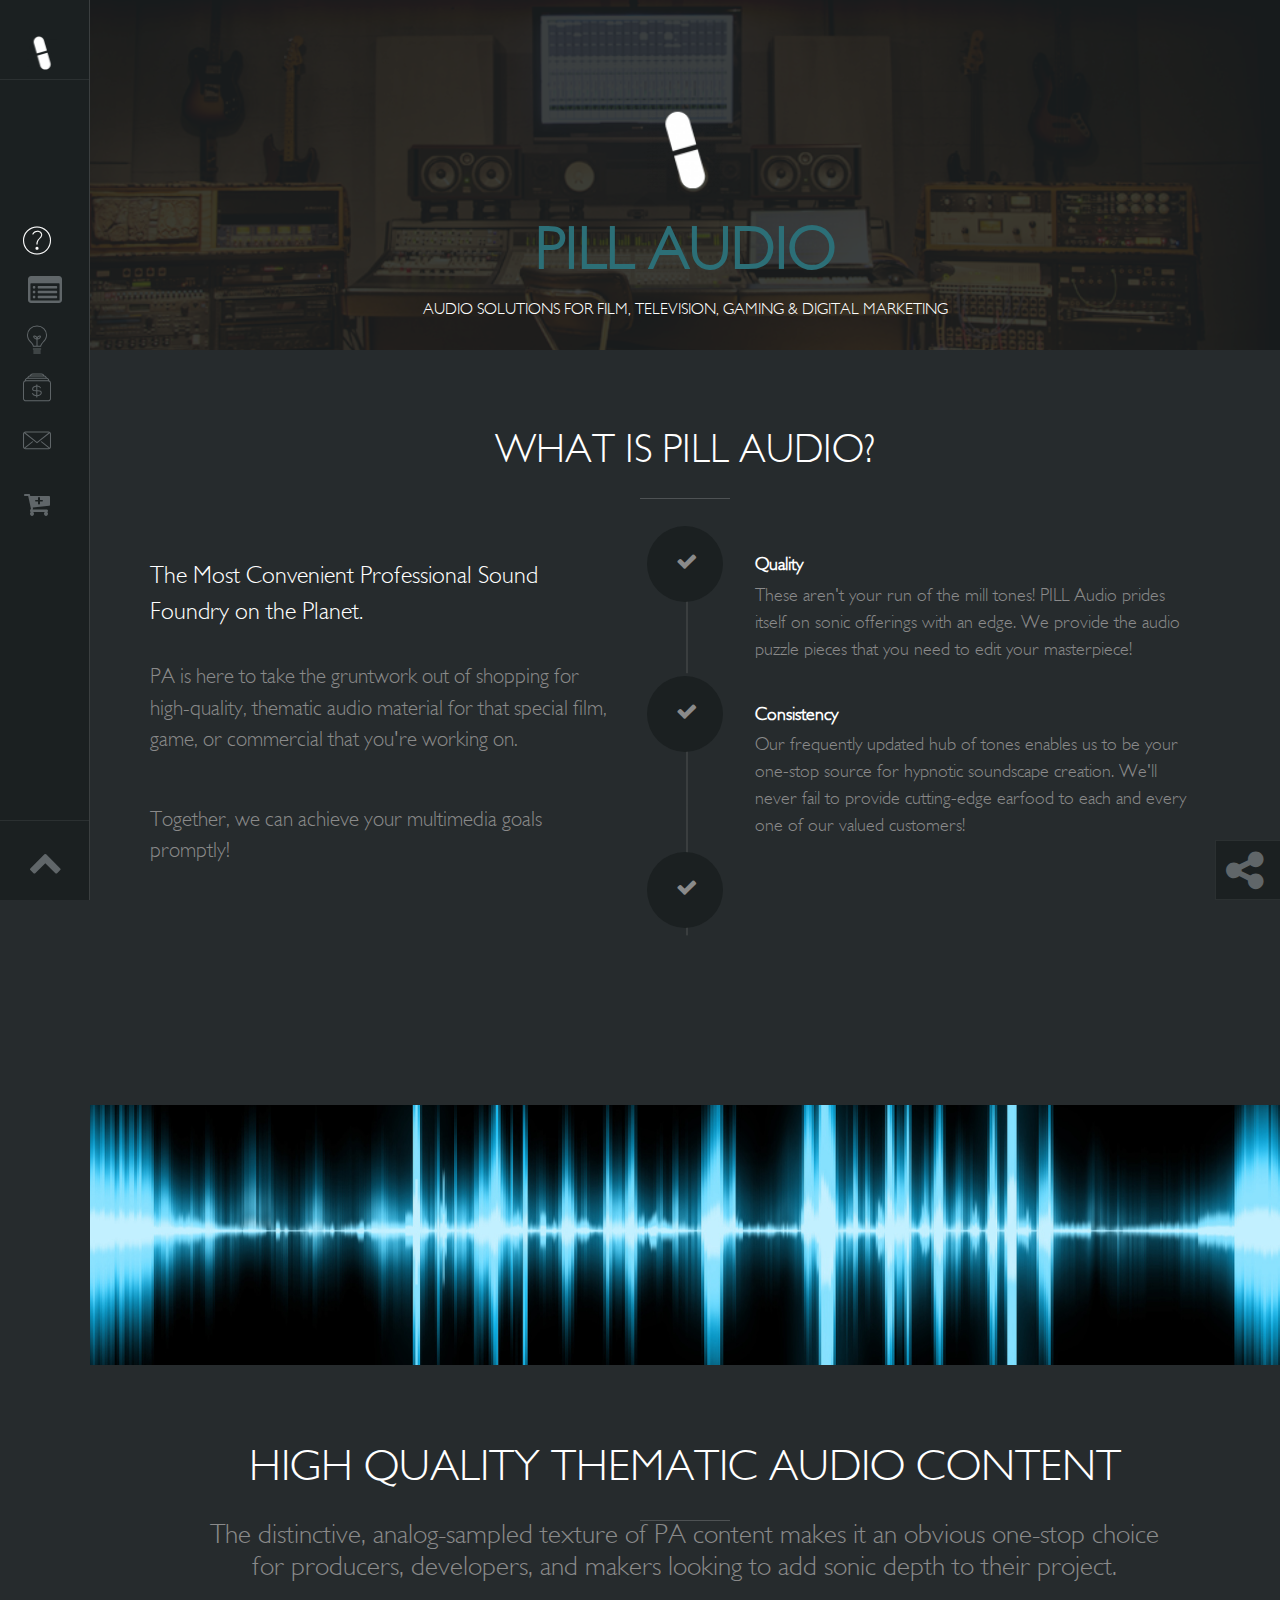
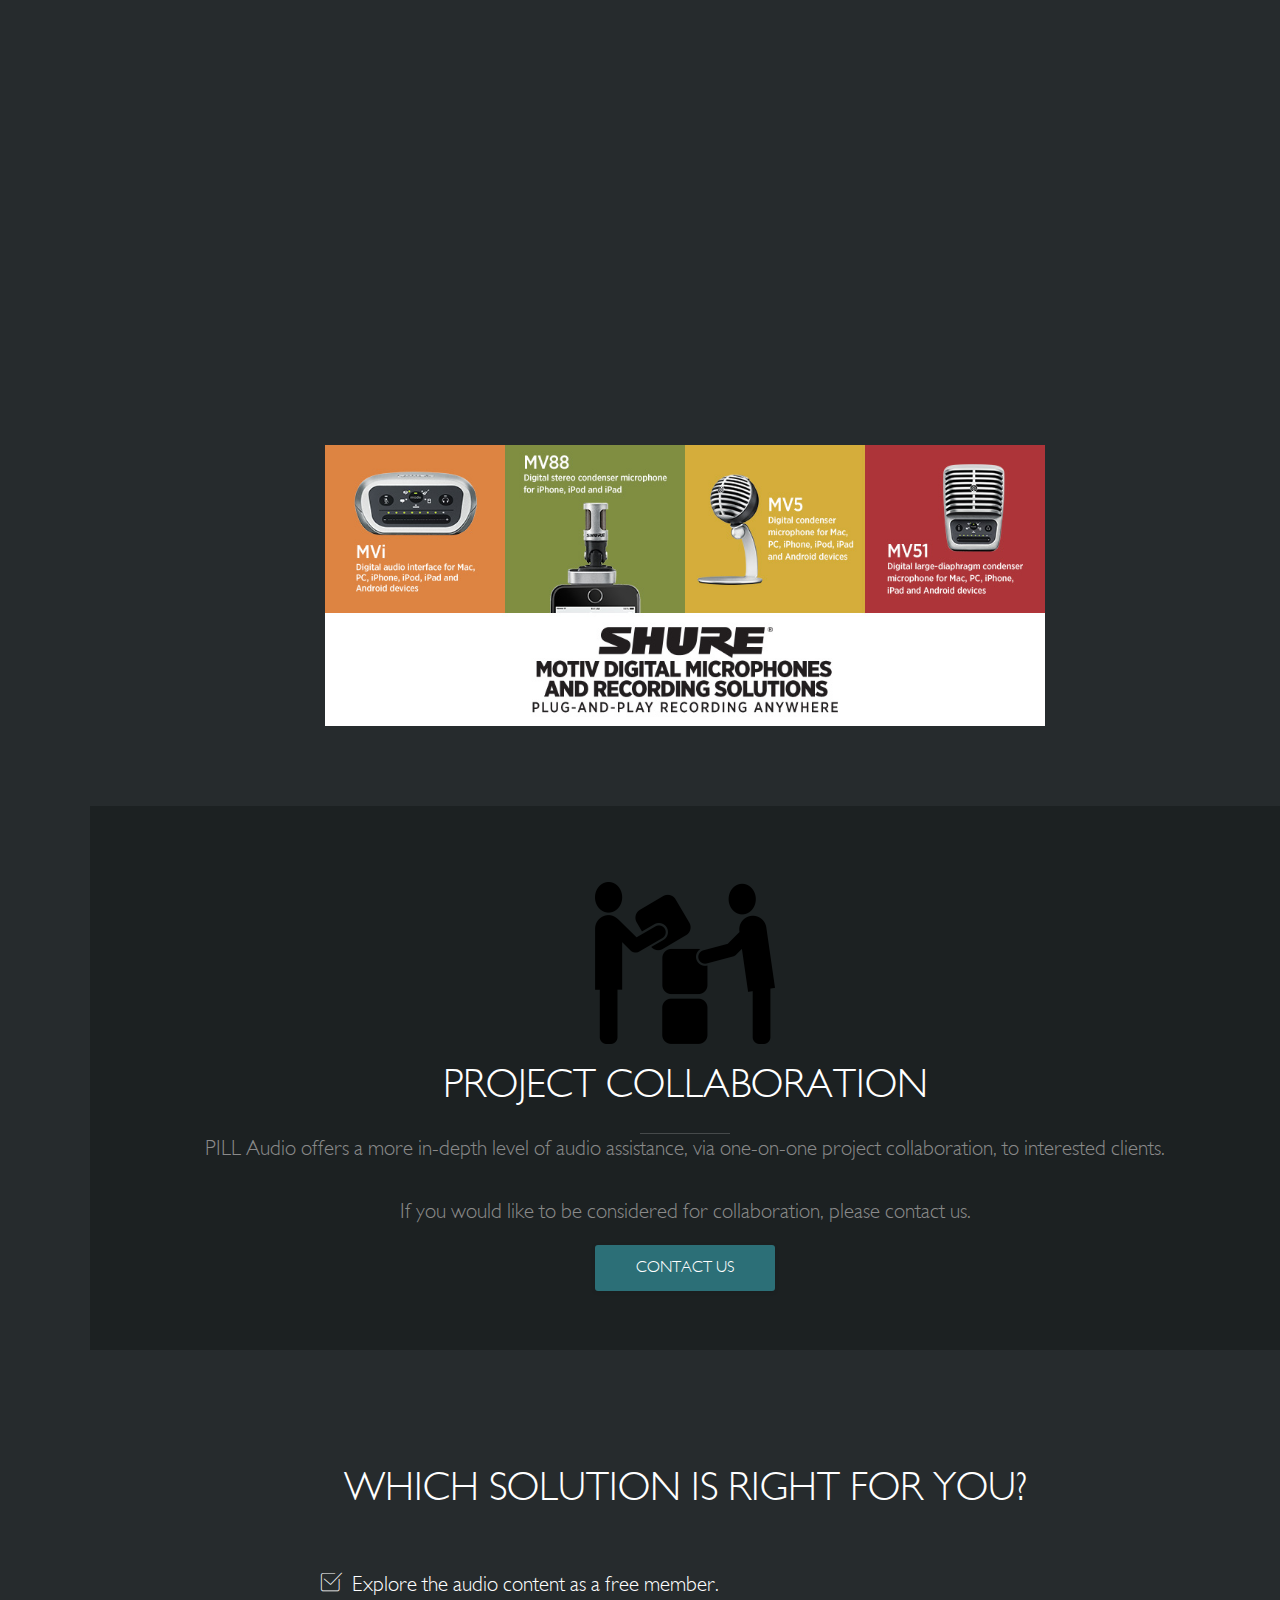
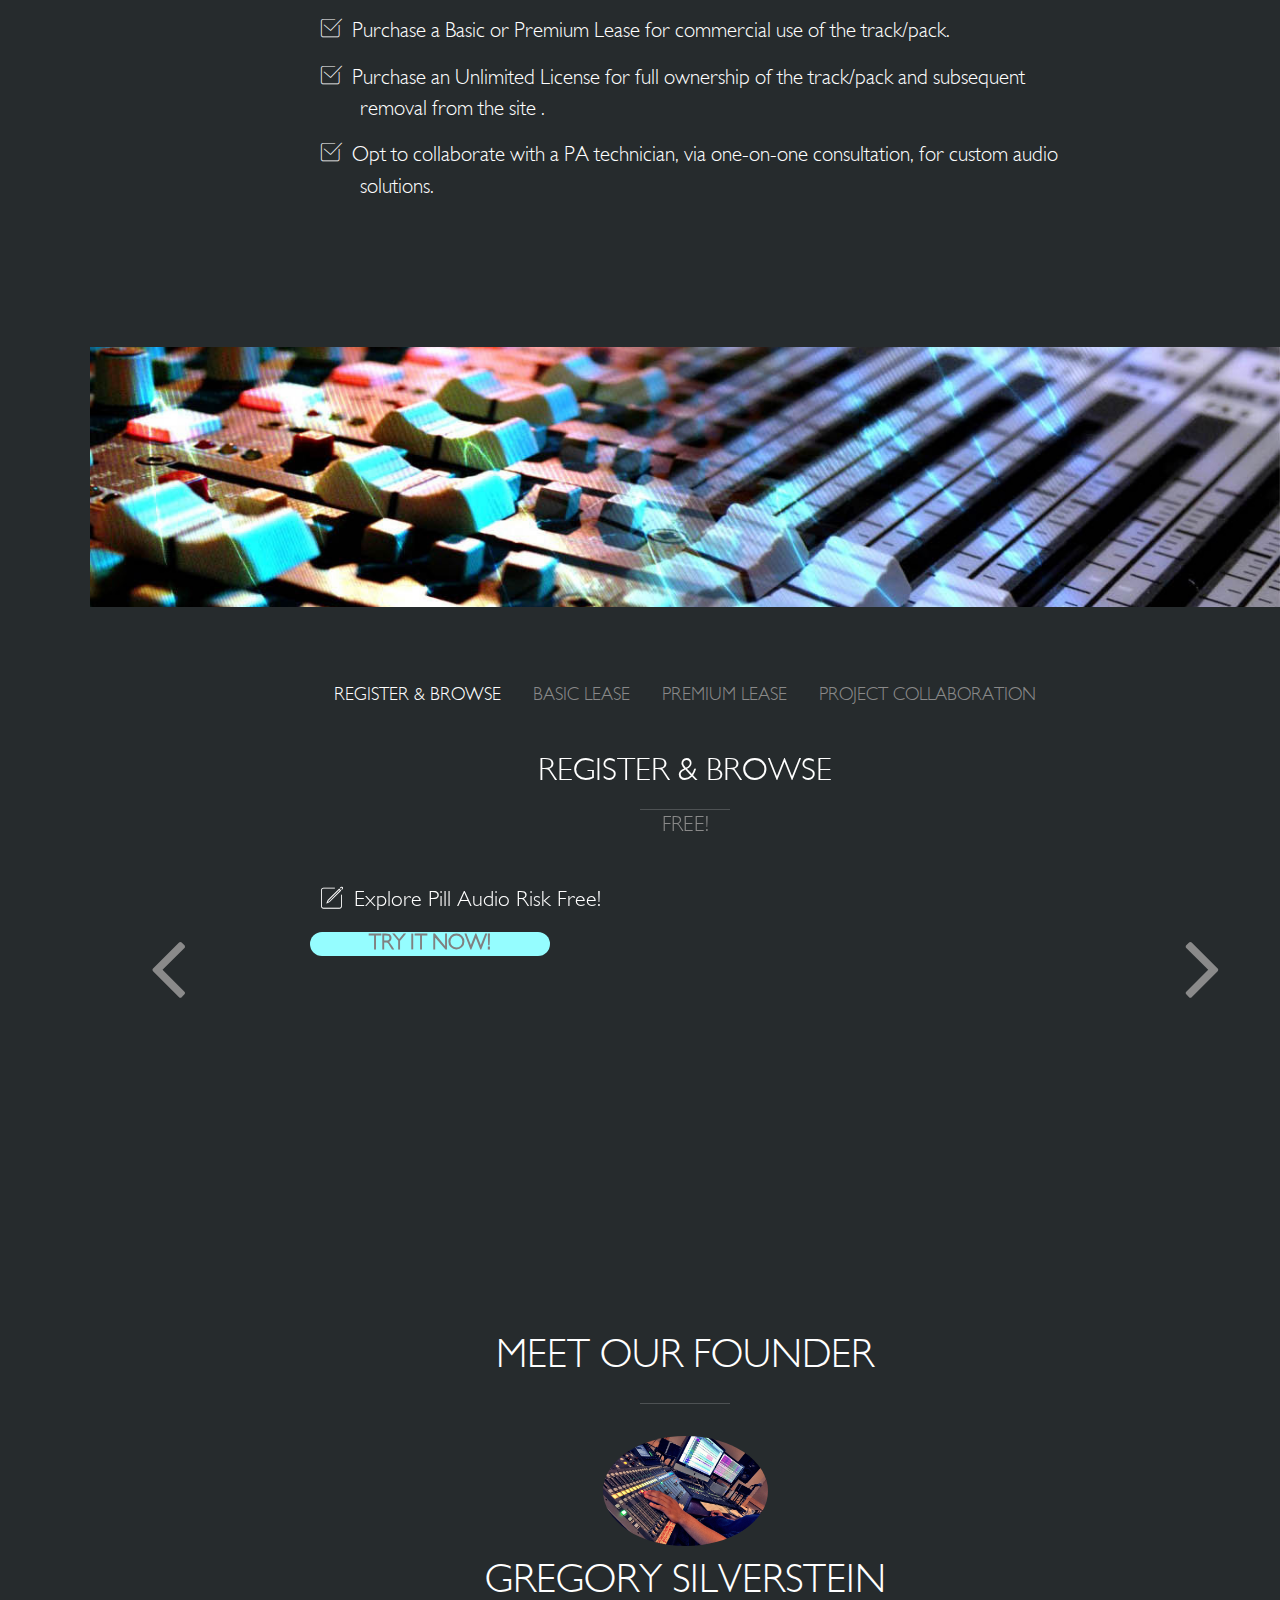
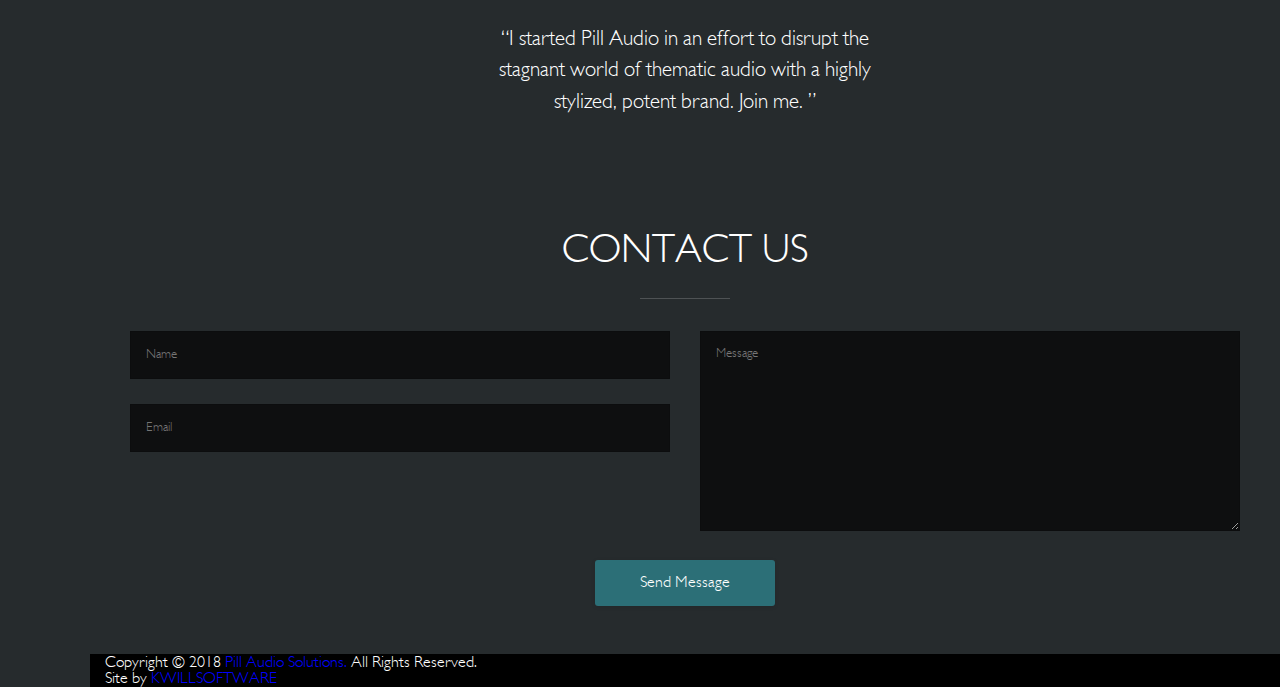
==== commit df2668c0: "Update index.html" ====
--- a/index.html
+++ b/index.html
@@ -151,7 +151,7 @@
 
 		    <div class="intro content-template">
 		        <p style="color: white">The Most Convenient Professional Sound Foundry on the Planet. </p>
-				<p>PILL Audio is here to take the gruntwork out of shopping for high-quality, thematic audio material for that special film, game, or commercial that you're working on.</p><br><br>
+				<p>PA is here to take the gruntwork out of shopping for high-quality, thematic audio material for that special film, game, or commercial that you're working on.</p><br><br>
 				<p>Together, we can achieve your multimedia goals promptly!</p>
 		    </div>
 
@@ -507,7 +507,7 @@
 								<i class="icon-task-check"></i> Purchase a Basic or Premium Lease for commercial use of the track/pack.
 							</li>
 							<li>
-								<i class="icon-task-check"></i> Purchase an Unlimited License for full ownership of the track/pack and subsequent removal from the site . <br><span style="color: red;">MOST POPULAR</span>
+								<i class="icon-task-check"></i> Purchase an Unlimited License for full ownership of the track/pack and subsequent removal from the site . 
 							</li>
 							<li>
 								<i class="icon-task-check"></i> Opt to collaborate with a PA technician, via one-on-one consultation, for custom audio solutions.
@@ -591,7 +591,7 @@
 					    	</div>
 							
 							<div class="pricing-slide-content content-template">
-					    		<p>Our basic features</p>
+													   <p><a href= "">Find Out More...</a></p>
 								<ul>
 									
 									<li class="pricing-slide-text"><i class="icon-compose"></i>Receive download link instantly.</li>
@@ -611,7 +611,7 @@
 					    <div class="pricing-slide">
 					    	<div class="headergroup">
 					    		<h2>
-					    			<span>PREMIUM (Unlimited & Commercial Use)</span>
+					    			<span>PREMIUM</span>
 									<span class="super-seconday">$69/mo</span>
 									<span style="color: red;">MOST POPULAR</span>
 				    			</h2>
@@ -619,6 +619,8 @@
 							
 							<div class="pricing-slide-content content-template">
 					    		<p>Premium subscriptions include all basic features, plus the following:</p>
+													   													   <p><a href= "">Find Out More...</a></p>
+
 								<ul>
 									<li class="pricing-slide-text"><i class="icon-compose"></i> >Independently sell up to 10,000 copies</li>
 									<li class="pricing-slide-text"><i class="icon-compose"></i> No licensing acknowledgments required</li>
